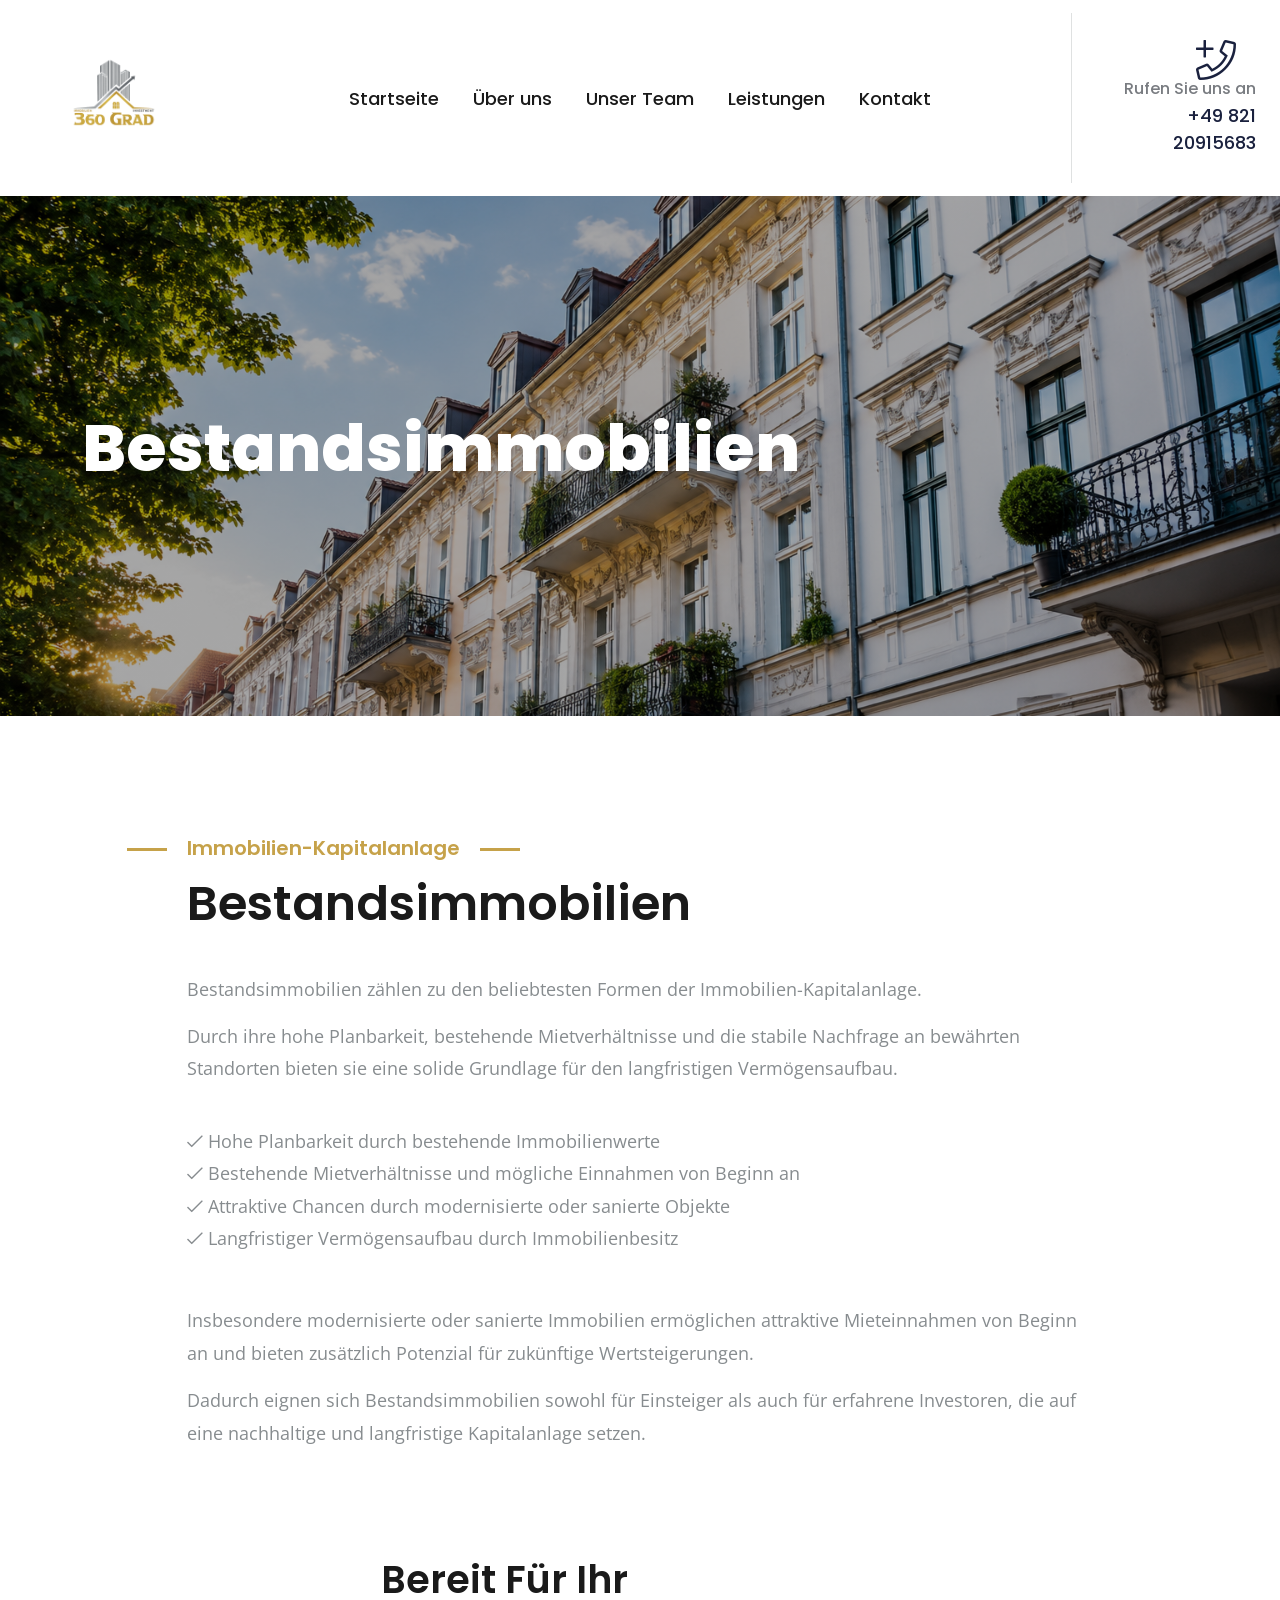
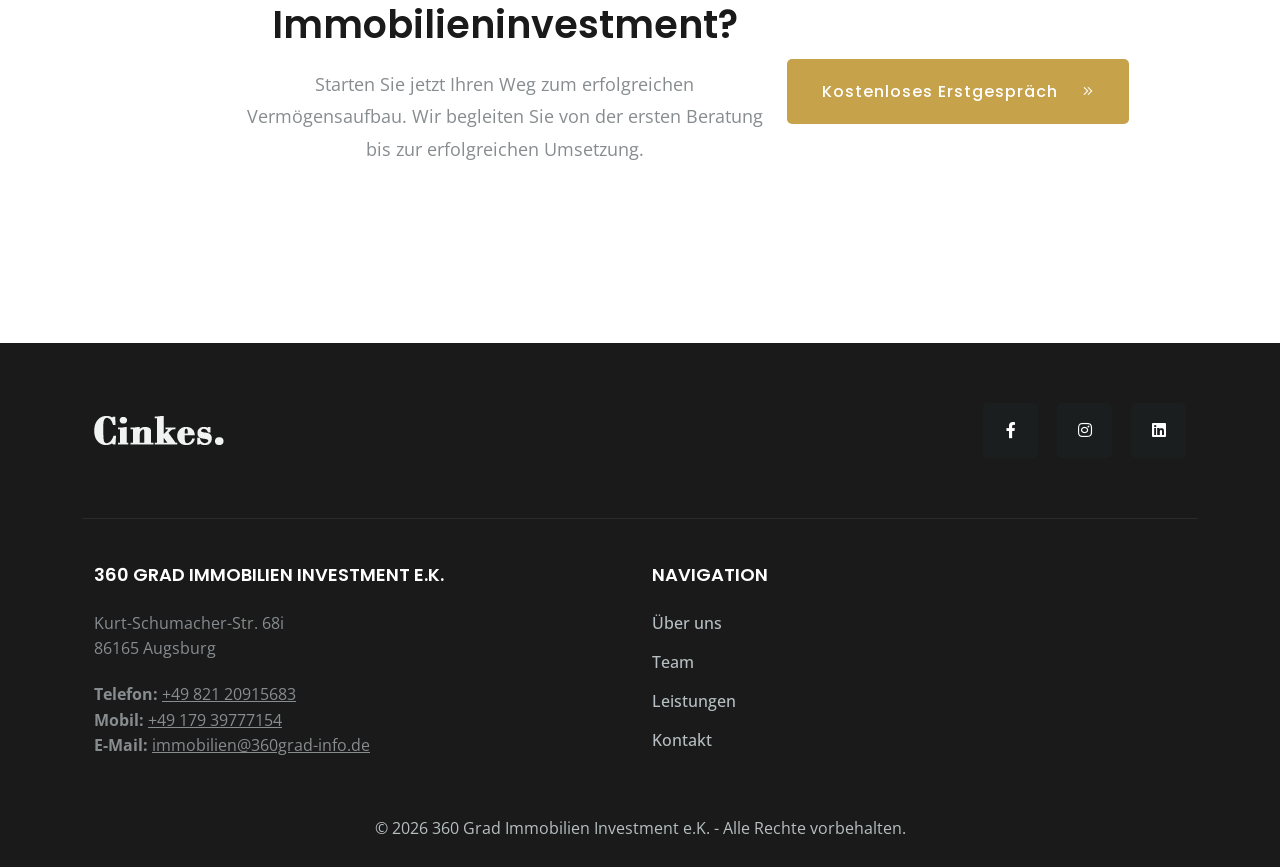
==== src/bestandsimmobilien.html @ 825f5a5b "initial" ====
<!Doctype html>
<html class="no-js" lang="de">

<head>
    <meta charset="utf-8">
    <meta http-equiv="x-ua-compatible" content="ie=edge">

    <title>360 Grad Immobilien Investment</title>

    <meta name="description" content="Immobilieninvestments, Kapitalanlagen und Vermögensaufbau mit professioneller Begleitung.">

    <meta name="viewport" content="width=device-width, initial-scale=1">

    <link rel="shortcut icon" type="image/x-icon" href="../img/favicon.ico">


    <!-- CSS unverändert -->
    <link rel="stylesheet" href="assets/css/bootstrap.min.css">
    <link rel="stylesheet" href="assets/css/fontawesome-all.min.css">
    <link rel="stylesheet" href="assets/css/icofont.min.css">
    <link rel="stylesheet" href="assets/css/animate.min.css">
    <link rel="stylesheet" href="assets/css/magnific-popup.css">
    <link rel="stylesheet" href="assets/css/odometer.min.css">
    <link rel="stylesheet" href="assets/css/nice-select.css">
    <link rel="stylesheet" href="assets/css/meanmenu.css">
    <link rel="stylesheet" href="assets/css/swipper.css">
    <link rel="stylesheet" href="assets/css/admin.css">
    <link rel="stylesheet" href="assets/dark.css">
    <link rel="stylesheet" href="assets/css/main.css">

</head>

<style>
 

/* MOBILE */
@media(max-width:576px)
{

    .cta-button-fix
    {
        min-width:100%;

        font-size:15px;

        padding:16px 20px !important;
    }

}
.cta-mobile-fix
{
    text-align:center;
    border-radius:15px;
}


.cta-mobile-fix h3
{
    margin-bottom:20px;
}


.cta-mobile-fix p
{
    max-width:700px;
    margin:0 auto 30px auto;
}


@media(max-width:576px)
{

    .cta-mobile-fix
    {
        padding:35px 20px !important;
    }


    .cta-mobile-fix h3
    {
        font-size:26px;
    }


}

.bestands-hero
{
    min-height:520px;

    background-image:
    linear-gradient(
    rgba(0,0,0,.35),
    rgba(0,0,0,.35)
    ),
    url("../img/bestandsimmobilien.png");


    background-size:cover;

    background-repeat:no-repeat;

    background-position:center center;


    display:flex;

    align-items:center;
}



.bestands-hero h1
{
    color:#fff;

    font-size:65px;

    font-weight:800;

    line-height:1.1;
}



.bestands-content p,
.bestands-content li
{
    font-size:18px;

    line-height:1.8;
}





/* TABLET */

@media(max-width:991px)
{

.bestands-hero
{
    min-height:430px;

    background-position:65% center;
}


.bestands-hero h1
{
    font-size:42px;

    text-align:center;
}


.cinkes_breadcrumb_content
{
    text-align:center;
}


}







/* HANDY */

@media(max-width:576px)
{


.bestands-hero
{
    min-height:340px;


    /*
    zeigt Gebäude statt Baum
    */
    background-position:75% center;
}



.bestands-hero h1
{
    font-size:34px;

    padding:0 15px;

    word-break:normal;
}



.cinkes_service_details_area
{
    padding-top:60px !important;

    padding-bottom:60px !important;
}


.cinkes_consultation_area
{
    padding:30px 20px !important;
}


}


</style>


</head>




<body>





<header>

<div class="cinkes_header_area">

<div class="cinkes_header_main_area header-sticky">

<div class="container-fluid custom-container">

<div class="row align-items-center">


<!-- LOGO -->
<div class="col-6 col-lg-2">

<div class="cinkes_logo_section">

<a href="index.html" class="cinkes_logo">

<img src="../img/logo/logo.png" alt="360 Grad Immobilien">

</a>

</div>

</div>




<!-- DESKTOP MENU -->
<div class="col-lg-8 d-none d-lg-block">


<div class="cinkes_main_menu text-center">


<nav class="cinkes_menu">

<ul>

<li>
<a href="index.html">Startseite</a>
</li>

<li>
<a href="#about">Über uns</a>
</li>

<li>
<a href="#team">Unser Team</a>
</li>

<li>
<a href="#leistungen">Leistungen</a>
</li>

<li>
<a href="#kontakt">Kontakt</a>
</li>

</ul>

</nav>


</div>


</div>




<!-- PHONE DESKTOP -->
<div class="col-lg-2 d-none d-lg-block">

<div class="cinkes_header_quick_info_wrapper text-end">

<div class="cinkes_quick_contact">

<span class="cinkes_quick_icon">

<i class="fal fa-phone-plus"></i>

</span>


<div class="cinkes_quick_text d-inline-block">

<span>Rufen Sie uns an</span>

<a href="tel:+4982120915683">
+49 821 20915683
</a>

</div>


</div>

</div>

</div>





<!-- MOBILE BUTTON -->
<div class="col-6 d-lg-none text-end">

<button class="mobile-menu-btn" onclick="openMenu()">

☰

</button>

</div>



</div>

</div>

</div>

</div>



<!-- MOBILE NAV -->

<div id="mobileNav" class="mobile-nav">

<a href="javascript:void(0)" onclick="openMenu()">
✕ Schließen
</a>


<a onclick="openMenu()" href="index.html">
Startseite
</a>


<a onclick="openMenu()" href="index.html#about">
Über uns
</a>


<a onclick="openMenu()" href="index.html#team">
Unser Team
</a>

<a onclick="openMenu()" href="index.html#leistungen">
Leistungen
</a>

<a onclick="openMenu()" href="index.html#kontakt">
Kontakt
</a>

<br>


<a href="tel:+4982120915683">

☎ +49 821 20915683

</a>


</div>


</header>


<!-- HEADER END -->










<!-- HERO -->


<section class="bestands-hero">


<div class="container">


<div class="cinkes_breadcrumb_content">


<h1>

Bestandsimmobilien

</h1>


</div>


</div>


</section>









<!-- CONTENT -->


<div class="cinkes_service_details_area pt-120 pb-100 bestands-content">


<div class="container">


<div class="row justify-content-center">


<div class="col-xl-10 col-lg-11">



<h5 class="cinkes_sub_title theme_clr">

Immobilien-Kapitalanlage

</h5>


<h2 class="cinkes_title mb-40">

Bestandsimmobilien

</h2>



<p>

Bestandsimmobilien zählen zu den beliebtesten Formen der Immobilien-Kapitalanlage.

</p>


<p>

Durch ihre hohe Planbarkeit, bestehende Mietverhältnisse und die stabile Nachfrage
an bewährten Standorten bieten sie eine solide Grundlage für den langfristigen
Vermögensaufbau.

</p>
<!-- BENEFITS -->

<div class="cinkes_list_wrapper mt-40 mb-50">


<ul>


<li>

<i class="fal fa-check"></i>

Hohe Planbarkeit durch bestehende Immobilienwerte

</li>



<li>

<i class="fal fa-check"></i>

Bestehende Mietverhältnisse und mögliche Einnahmen von Beginn an

</li>



<li>

<i class="fal fa-check"></i>

Attraktive Chancen durch modernisierte oder sanierte Objekte

</li>



<li>

<i class="fal fa-check"></i>

Langfristiger Vermögensaufbau durch Immobilienbesitz

</li>


</ul>


</div>







<p>

Insbesondere modernisierte oder sanierte Immobilien ermöglichen
attraktive Mieteinnahmen von Beginn an und bieten zusätzlich
Potenzial für zukünftige Wertsteigerungen.

</p>




<p>

Dadurch eignen sich Bestandsimmobilien sowohl für Einsteiger
als auch für erfahrene Investoren, die auf eine nachhaltige
und langfristige Kapitalanlage setzen.

</p>









<!-- CTA START -->

<div class="cinkes_consultation_area mt-60 p-5 cta-mobile-fix">


<div class="row align-items-center">


<div class="col-lg-8">


<h3>

Bereit für Ihr Immobilieninvestment?

</h3>


<p>

Starten Sie jetzt Ihren Weg zum erfolgreichen Vermögensaufbau.
Wir begleiten Sie von der ersten Beratung bis zur erfolgreichen Umsetzung.

</p>


</div>





<div class="col-lg-4 text-lg-end">


<a href="index.html#kontakt"
   class="cinkes_about_btn radius_5 i_right cta-button-fix">

    Kostenloses Erstgespräch

    <i class="fal fa-angle-double-right"></i>

</a>


</div>


</div>


</div>


<!-- CTA END -->




</div>

</div>

</div>

</div>


<!-- CONTENT END -->










<footer class="cinkes_footer_area footer-fix">


<div class="cinkes_footer_top_area">


<div class="container">


<div class="cinkes_footer_border_bottom">


<div class="row align-items-center">


<div class="col-sm-4">


<div class="cinkes_footer_logo">

<img src="../img/logo/logo-white.png"
     alt="360 Grad Immobilien">

</div>


</div>





<div class="col-sm-8 text-sm-end">


<div class="cinkes_footer_social">


<a href="#">
<i class="fab fa-facebook-f"></i>
</a>


<a href="#">
<i class="fab fa-instagram"></i>
</a>


<a href="#">
<i class="fab fa-linkedin"></i>
</a>


</div>


</div>


</div>


</div>


</div>


</div>








<div class="cinkes_footer_widget_area pt-45 pb-0">


<div class="container">


<div class="row">





<!-- COMPANY INFO -->


<div class="col-xl-6">


<div class="cinkes_footer_widget mb-30">


<h4 class="cinkes_footer_title">

360 Grad Immobilien Investment e.K.

</h4>




<div class="footer-company-info">


<div>

Kurt-Schumacher-Str. 68i

</div>


<div>

86165 Augsburg

</div>



<div class="mt-20">


<strong>Telefon:</strong>


<a href="tel:+4982120915683">

+49 821 20915683

</a>


</div>




<div>


<strong>Mobil:</strong>


<a href="tel:+4917939777154">

+49 179 39777154

</a>


</div>




<div>


<strong>E-Mail:</strong>


<a href="mailto:immobilien@360grad-info.de">

immobilien@360grad-info.de

</a>


</div>



</div>



</div>


</div>








<!-- NAV -->


<div class="col-xl-6">


<div class="cinkes_footer_widget footer_widget_list mb-30">


<h4 class="cinkes_footer_title">

Navigation

</h4>



<ul>


<li>
<a href="index.html#about">
Über uns
</a>
</li>


<li>
<a href="index.html#team">
Team
</a>
</li>


<li>
<a href="index.html#leistungen">
Leistungen
</a>
</li>


<li>
<a href="index.html#kontakt">
Kontakt
</a>
</li>



</ul>



</div>


</div>



</div>


</div>


</div>

<div class="cinkes_footer_copyright_area pt-25 pb-25">
<div class="container">
<p class="mb-0 text-center">

© 2026 360 Grad Immobilien Investment e.K. - Alle Rechte vorbehalten.

</p>
</div>
</div>
</footer>
<!-- FOOTER END -->

<div class="progress-wrap">

<svg class="progress-circle svg-content"
width="100%"
height="100%"
viewBox="-1 -1 102 102">


<path d="M50,1 a49,49 0 0,1 0,98 a49,49 0 0,1 0,-98"/>
</svg>
</div>
<!-- JS -->

<script src="assets/js/jquery.min.js"></script>

<script src="assets/js/bootstrap.bundle.min.js"></script>

<script src="assets/js/swipper-bundle.min.js"></script>

<script src="assets/js/jquery.meanmenu.min.js"></script>

<script src="assets/js/wow.min.js"></script>

<script src="assets/js/admin.js"></script>

<script src="assets/js/jquery.nice-select.min.js"></script>

<script src="assets/js/jquery.scrollUp.min.js"></script>

<script src="assets/js/jquery.magnific-popup.min.js"></script>

<script src="assets/js/odometer.min.js"></script>

<script src="assets/js/appear.min.js"></script>

<script src="assets/js/back-to-top.min.js"></script>

<script src="assets/js/main.js"></script>








<!-- MOBILE MENU -->


<script>


function openMenu()
{

    document
    .getElementById("mobileNav")
    .classList.toggle("active");

}


</script>





</body>


</html>
---- src/assets/css/nice-select.css ----
.nice-select {
  -webkit-tap-highlight-color: transparent;
  background-color: #fff;
  border-radius: 5px;
  border: solid 1px #e8e8e8;
  box-sizing: border-box;
  clear: both;
  cursor: pointer;
  display: block;
  float: left;
  font-family: inherit;
  font-size: 14px;
  font-weight: normal;
  height: 42px;
  line-height: 40px;
  outline: none;
  padding-left: 18px;
  padding-right: 30px;
  position: relative;
  text-align: left !important;
  -webkit-transition: all 0.2s ease-in-out;
  transition: all 0.2s ease-in-out;
  -webkit-user-select: none;
     -moz-user-select: none;
      -ms-user-select: none;
          user-select: none;
  white-space: nowrap;
  width: auto; }
  .nice-select:hover {
    border-color: #dbdbdb; }
  .nice-select:active, .nice-select.open, .nice-select:focus {
    border-color: #999; }
  .nice-select:after {
    border-bottom: 2px solid #999;
    border-right: 2px solid #999;
    content: '';
    display: block;
    height: 5px;
    margin-top: -4px;
    pointer-events: none;
    position: absolute;
    right: 12px;
    top: 50%;
    -webkit-transform-origin: 66% 66%;
        -ms-transform-origin: 66% 66%;
            transform-origin: 66% 66%;
    -webkit-transform: rotate(45deg);
        -ms-transform: rotate(45deg);
            transform: rotate(45deg);
    -webkit-transition: all 0.15s ease-in-out;
    transition: all 0.15s ease-in-out;
    width: 5px; }
  .nice-select.open:after {
    -webkit-transform: rotate(-135deg);
        -ms-transform: rotate(-135deg);
            transform: rotate(-135deg); }
  .nice-select.open .list {
    opacity: 1;
    pointer-events: auto;
    -webkit-transform: scale(1) translateY(0);
        -ms-transform: scale(1) translateY(0);
            transform: scale(1) translateY(0); }
  .nice-select.disabled {
    border-color: #ededed;
    color: #999;
    pointer-events: none; }
    .nice-select.disabled:after {
      border-color: #cccccc; }
  .nice-select.wide {
    width: 100%; }
    .nice-select.wide .list {
      left: 0 !important;
      right: 0 !important; }
  .nice-select.right {
    float: right; }
    .nice-select.right .list {
      left: auto;
      right: 0; }
  .nice-select.small {
    font-size: 12px;
    height: 36px;
    line-height: 34px; }
    .nice-select.small:after {
      height: 4px;
      width: 4px; }
    .nice-select.small .option {
      line-height: 34px;
      min-height: 34px; }
  .nice-select .list {
    background-color: #fff;
    border-radius: 5px;
    box-shadow: 0 0 0 1px rgba(68, 68, 68, 0.11);
    box-sizing: border-box;
    margin-top: 4px;
    opacity: 0;
    overflow: hidden;
    padding: 0;
    pointer-events: none;
    position: absolute;
    top: 100%;
    left: 0;
    -webkit-transform-origin: 50% 0;
        -ms-transform-origin: 50% 0;
            transform-origin: 50% 0;
    -webkit-transform: scale(0.75) translateY(-21px);
        -ms-transform: scale(0.75) translateY(-21px);
            transform: scale(0.75) translateY(-21px);
    -webkit-transition: all 0.2s cubic-bezier(0.5, 0, 0, 1.25), opacity 0.15s ease-out;
    transition: all 0.2s cubic-bezier(0.5, 0, 0, 1.25), opacity 0.15s ease-out;
    z-index: 9; }
    .nice-select .list:hover .option:not(:hover) {
      background-color: transparent !important; }
  .nice-select .option {
    cursor: pointer;
    font-weight: 400;
    line-height: 40px;
    list-style: none;
    min-height: 40px;
    outline: none;
    padding-left: 18px;
    padding-right: 29px;
    text-align: left;
    -webkit-transition: all 0.2s;
    transition: all 0.2s; }
    .nice-select .option:hover, .nice-select .option.focus, .nice-select .option.selected.focus {
      background-color: #f6f6f6; }
    .nice-select .option.selected {
      font-weight: bold; }
    .nice-select .option.disabled {
      background-color: transparent;
      color: #999;
      cursor: default; }

.no-csspointerevents .nice-select .list {
  display: none; }

.no-csspointerevents .nice-select.open .list {
  display: block; }
---- src/assets/css/swipper.css ----
/**
 * Swiper 6.5.0
 * Most modern mobile touch slider and framework with hardware accelerated transitions
 * https://swiperjs.com
 *
 * Copyright 2014-2021 Vladimir Kharlampidi
 *
 * Released under the MIT License
 *
 * Released on: March 5, 2021
 */

 @font-face {
    font-family: 'swiper-icons';
    src: url('data:application/font-woff;charset=utf-8;base64, [base64]//wADZ2x5ZgAAAywAAADMAAAD2MHtryVoZWFkAAABbAAAADAAAAA2E2+eoWhoZWEAAAGcAAAAHwAAACQC9gDzaG10eAAAAigAAAAZAAAArgJkABFsb2NhAAAC0AAAAFoAAABaFQAUGG1heHAAAAG8AAAAHwAAACAAcABAbmFtZQAAA/gAAAE5AAACXvFdBwlwb3N0AAAFNAAAAGIAAACE5s74hXjaY2BkYGAAYpf5Hu/j+W2+MnAzMYDAzaX6QjD6/4//Bxj5GA8AuRwMYGkAPywL13jaY2BkYGA88P8Agx4j+/8fQDYfA1AEBWgDAIB2BOoAeNpjYGRgYNBh4GdgYgABEMnIABJzYNADCQAACWgAsQB42mNgYfzCOIGBlYGB0YcxjYGBwR1Kf2WQZGhhYGBiYGVmgAFGBiQQkOaawtDAoMBQxXjg/wEGPcYDDA4wNUA2CCgwsAAAO4EL6gAAeNpj2M0gyAACqxgGNWBkZ2D4/wMA+xkDdgAAAHjaY2BgYGaAYBkGRgYQiAHyGMF8FgYHIM3DwMHABGQrMOgyWDLEM1T9/w8UBfEMgLzE////P/5//f/V/xv+r4eaAAeMbAxwIUYmIMHEgKYAYjUcsDAwsLKxc3BycfPw8jEQA/[base64]/uznmfPFBNODM2K7MTQ45YEAZqGP81AmGGcF3iPqOop0r1SPTaTbVkfUe4HXj97wYE+yNwWYxwWu4v1ugWHgo3S1XdZEVqWM7ET0cfnLGxWfkgR42o2PvWrDMBSFj/IHLaF0zKjRgdiVMwScNRAoWUoH78Y2icB/yIY09An6AH2Bdu/UB+yxopYshQiEvnvu0dURgDt8QeC8PDw7Fpji3fEA4z/PEJ6YOB5hKh4dj3EvXhxPqH/SKUY3rJ7srZ4FZnh1PMAtPhwP6fl2PMJMPDgeQ4rY8YT6Gzao0eAEA409DuggmTnFnOcSCiEiLMgxCiTI6Cq5DZUd3Qmp10vO0LaLTd2cjN4fOumlc7lUYbSQcZFkutRG7g6JKZKy0RmdLY680CDnEJ+UMkpFFe1RN7nxdVpXrC4aTtnaurOnYercZg2YVmLN/d/gczfEimrE/fs/bOuq29Zmn8tloORaXgZgGa78yO9/cnXm2BpaGvq25Dv9S4E9+5SIc9PqupJKhYFSSl47+Qcr1mYNAAAAeNptw0cKwkAAAMDZJA8Q7OUJvkLsPfZ6zFVERPy8qHh2YER+3i/BP83vIBLLySsoKimrqKqpa2hp6+jq6RsYGhmbmJqZSy0sraxtbO3sHRydnEMU4uR6yx7JJXveP7WrDycAAAAAAAH//wACeNpjYGRgYOABYhkgZgJCZgZNBkYGLQZtIJsFLMYAAAw3ALgAeNolizEKgDAQBCchRbC2sFER0YD6qVQiBCv/H9ezGI6Z5XBAw8CBK/m5iQQVauVbXLnOrMZv2oLdKFa8Pjuru2hJzGabmOSLzNMzvutpB3N42mNgZGBg4GKQYzBhYMxJLMlj4GBgAYow/P/PAJJhLM6sSoWKfWCAAwDAjgbRAAB42mNgYGBkAIIbCZo5IPrmUn0hGA0AO8EFTQAA') format('woff');
    font-weight: 400;
    font-style: normal;
  }
  :root {
    --swiper-theme-color: #007aff;
  }
  .swiper-container {
    margin-left: auto;
    margin-right: auto;
    position: relative;
    overflow: hidden;
    list-style: none;
    padding: 0;
    /* Fix of Webkit flickering */
    z-index: 1;
  }
  .swiper-container-vertical > .swiper-wrapper {
    flex-direction: column;
  }
  .swiper-wrapper {
    position: relative;
    width: 100%;
    height: 100%;
    z-index: 1;
    display: flex;
    transition-property: transform;
    box-sizing: content-box;
  }
  .swiper-container-android .swiper-slide,
  .swiper-wrapper {
    transform: translate3d(0px, 0, 0);
  }
  .swiper-container-multirow > .swiper-wrapper {
    flex-wrap: wrap;
  }
  .swiper-container-multirow-column > .swiper-wrapper {
    flex-wrap: wrap;
    flex-direction: column;
  }
  .swiper-container-free-mode > .swiper-wrapper {
    transition-timing-function: ease-out;
    margin: 0 auto;
  }
  .swiper-container-pointer-events {
    touch-action: pan-y;
  }
  .swiper-container-pointer-events.swiper-container-vertical {
    touch-action: pan-x;
  }
  .swiper-slide {
    flex-shrink: 0;
    width: 100%;
    height: 100%;
    position: relative;
    transition-property: transform;
  }
  .swiper-slide-invisible-blank {
    visibility: hidden;
  }
  /* Auto Height */
  .swiper-container-autoheight,
  .swiper-container-autoheight .swiper-slide {
    height: auto;
  }
  .swiper-container-autoheight .swiper-wrapper {
    align-items: flex-start;
    transition-property: transform, height;
  }
  /* 3D Effects */
  .swiper-container-3d {
    perspective: 1200px;
  }
  .swiper-container-3d .swiper-wrapper,
  .swiper-container-3d .swiper-slide,
  .swiper-container-3d .swiper-slide-shadow-left,
  .swiper-container-3d .swiper-slide-shadow-right,
  .swiper-container-3d .swiper-slide-shadow-top,
  .swiper-container-3d .swiper-slide-shadow-bottom,
  .swiper-container-3d .swiper-cube-shadow {
    transform-style: preserve-3d;
  }
  .swiper-container-3d .swiper-slide-shadow-left,
  .swiper-container-3d .swiper-slide-shadow-right,
  .swiper-container-3d .swiper-slide-shadow-top,
  .swiper-container-3d .swiper-slide-shadow-bottom {
    position: absolute;
    left: 0;
    top: 0;
    width: 100%;
    height: 100%;
    pointer-events: none;
    z-index: 10;
  }
  .swiper-container-3d .swiper-slide-shadow-left {
    background-image: linear-gradient(to left, rgba(0, 0, 0, 0.5), rgba(0, 0, 0, 0));
  }
  .swiper-container-3d .swiper-slide-shadow-right {
    background-image: linear-gradient(to right, rgba(0, 0, 0, 0.5), rgba(0, 0, 0, 0));
  }
  .swiper-container-3d .swiper-slide-shadow-top {
    background-image: linear-gradient(to top, rgba(0, 0, 0, 0.5), rgba(0, 0, 0, 0));
  }
  .swiper-container-3d .swiper-slide-shadow-bottom {
    background-image: linear-gradient(to bottom, rgba(0, 0, 0, 0.5), rgba(0, 0, 0, 0));
  }
  /* CSS Mode */
  .swiper-container-css-mode > .swiper-wrapper {
    overflow: auto;
    scrollbar-width: none;
    /* For Firefox */
    -ms-overflow-style: none;
    /* For Internet Explorer and Edge */
  }
  .swiper-container-css-mode > .swiper-wrapper::-webkit-scrollbar {
    display: none;
  }
  .swiper-container-css-mode > .swiper-wrapper > .swiper-slide {
    scroll-snap-align: start start;
  }
  .swiper-container-horizontal.swiper-container-css-mode > .swiper-wrapper {
    scroll-snap-type: x mandatory;
  }
  .swiper-container-vertical.swiper-container-css-mode > .swiper-wrapper {
    scroll-snap-type: y mandatory;
  }
  :root {
    --swiper-navigation-size: 44px;
    /*
    --swiper-navigation-color: var(--swiper-theme-color);
    */
  }
  .swiper-button-prev,
  .swiper-button-next {
    position: absolute;
    top: 50%;
    width: calc(var(--swiper-navigation-size) / 44 * 27);
    height: var(--swiper-navigation-size);
    margin-top: calc(-1 * var(--swiper-navigation-size) / 2);
    z-index: 10;
    cursor: pointer;
    display: flex;
    align-items: center;
    justify-content: center;
    color: var(--swiper-navigation-color, var(--swiper-theme-color));
  }
  .swiper-button-prev.swiper-button-disabled,
  .swiper-button-next.swiper-button-disabled {
    opacity: 0.35;
    cursor: auto;
    pointer-events: none;
  }
  .swiper-button-prev:after,
  .swiper-button-next:after {
    font-family: swiper-icons;
    font-size: var(--swiper-navigation-size);
    text-transform: none !important;
    letter-spacing: 0;
    text-transform: none;
    font-variant: initial;
    line-height: 1;
  }
  .swiper-button-prev,
  .swiper-container-rtl .swiper-button-next {
    left: 10px;
    right: auto;
  }
  .swiper-button-prev:after,
  .swiper-container-rtl .swiper-button-next:after {
    content: 'prev';
  }
  .swiper-button-next,
  .swiper-container-rtl .swiper-button-prev {
    right: 10px;
    left: auto;
  }
  .swiper-button-next:after,
  .swiper-container-rtl .swiper-button-prev:after {
    content: 'next';
  }
  .swiper-button-prev.swiper-button-white,
  .swiper-button-next.swiper-button-white {
    --swiper-navigation-color: #ffffff;
  }
  .swiper-button-prev.swiper-button-black,
  .swiper-button-next.swiper-button-black {
    --swiper-navigation-color: #000000;
  }
  .swiper-button-lock {
    display: none;
  }
  :root {
    /*
    --swiper-pagination-color: var(--swiper-theme-color);
    */
  }
  .swiper-pagination {
    position: absolute;
    text-align: center;
    transition: 300ms opacity;
    transform: translate3d(0, 0, 0);
    z-index: 10;
  }
  .swiper-pagination.swiper-pagination-hidden {
    opacity: 0;
  }
  /* Common Styles */
  .swiper-pagination-fraction,
  .swiper-pagination-custom,
  .swiper-container-horizontal > .swiper-pagination-bullets {
    bottom: 10px;
    left: 0;
    width: 100%;
  }
  /* Bullets */
  .swiper-pagination-bullets-dynamic {
    overflow: hidden;
    font-size: 0;
  }
  .swiper-pagination-bullets-dynamic .swiper-pagination-bullet {
    transform: scale(0.33);
    position: relative;
  }
  .swiper-pagination-bullets-dynamic .swiper-pagination-bullet-active {
    transform: scale(1);
  }
  .swiper-pagination-bullets-dynamic .swiper-pagination-bullet-active-main {
    transform: scale(1);
  }
  .swiper-pagination-bullets-dynamic .swiper-pagination-bullet-active-prev {
    transform: scale(0.66);
  }
  .swiper-pagination-bullets-dynamic .swiper-pagination-bullet-active-prev-prev {
    transform: scale(0.33);
  }
  .swiper-pagination-bullets-dynamic .swiper-pagination-bullet-active-next {
    transform: scale(0.66);
  }
  .swiper-pagination-bullets-dynamic .swiper-pagination-bullet-active-next-next {
    transform: scale(0.33);
  }
  .swiper-pagination-bullet {
    width: 8px;
    height: 8px;
    display: inline-block;
    border-radius: 50%;
    background: #000;
    opacity: 0.2;
  }
  button.swiper-pagination-bullet {
    border: none;
    margin: 0;
    padding: 0;
    box-shadow: none;
    -webkit-appearance: none;
       -moz-appearance: none;
            appearance: none;
  }
  .swiper-pagination-clickable .swiper-pagination-bullet {
    cursor: pointer;
  }
  .swiper-pagination-bullet-active {
    opacity: 1;
    background: var(--swiper-pagination-color, var(--swiper-theme-color));
  }
  .swiper-container-vertical > .swiper-pagination-bullets {
    right: 10px;
    top: 50%;
    transform: translate3d(0px, -50%, 0);
  }
  .swiper-container-vertical > .swiper-pagination-bullets .swiper-pagination-bullet {
    margin: 6px 0;
    display: block;
  }
  .swiper-container-vertical > .swiper-pagination-bullets.swiper-pagination-bullets-dynamic {
    top: 50%;
    transform: translateY(-50%);
    width: 8px;
  }
  .swiper-container-vertical > .swiper-pagination-bullets.swiper-pagination-bullets-dynamic .swiper-pagination-bullet {
    display: inline-block;
    transition: 200ms transform, 200ms top;
  }
  .swiper-container-horizontal > .swiper-pagination-bullets .swiper-pagination-bullet {
    margin: 0 4px;
  }
  .swiper-container-horizontal > .swiper-pagination-bullets.swiper-pagination-bullets-dynamic {
    left: 50%;
    transform: translateX(-50%);
    white-space: nowrap;
  }
  .swiper-container-horizontal > .swiper-pagination-bullets.swiper-pagination-bullets-dynamic .swiper-pagination-bullet {
    transition: 200ms transform, 200ms left;
  }
  .swiper-container-horizontal.swiper-container-rtl > .swiper-pagination-bullets-dynamic .swiper-pagination-bullet {
    transition: 200ms transform, 200ms right;
  }
  /* Progress */
  .swiper-pagination-progressbar {
    background: rgba(0, 0, 0, 0.25);
    position: absolute;
  }
  .swiper-pagination-progressbar .swiper-pagination-progressbar-fill {
    background: var(--swiper-pagination-color, var(--swiper-theme-color));
    position: absolute;
    left: 0;
    top: 0;
    width: 100%;
    height: 100%;
    transform: scale(0);
    transform-origin: left top;
  }
  .swiper-container-rtl .swiper-pagination-progressbar .swiper-pagination-progressbar-fill {
    transform-origin: right top;
  }
  .swiper-container-horizontal > .swiper-pagination-progressbar,
  .swiper-container-vertical > .swiper-pagination-progressbar.swiper-pagination-progressbar-opposite {
    width: 100%;
    height: 4px;
    left: 0;
    top: 0;
  }
  .swiper-container-vertical > .swiper-pagination-progressbar,
  .swiper-container-horizontal > .swiper-pagination-progressbar.swiper-pagination-progressbar-opposite {
    width: 4px;
    height: 100%;
    left: 0;
    top: 0;
  }
  .swiper-pagination-white {
    --swiper-pagination-color: #ffffff;
  }
  .swiper-pagination-black {
    --swiper-pagination-color: #000000;
  }
  .swiper-pagination-lock {
    display: none;
  }
  /* Scrollbar */
  .swiper-scrollbar {
    border-radius: 10px;
    position: relative;
    -ms-touch-action: none;
    background: rgba(0, 0, 0, 0.1);
  }
  .swiper-container-horizontal > .swiper-scrollbar {
    position: absolute;
    left: 1%;
    bottom: 3px;
    z-index: 50;
    height: 5px;
    width: 98%;
  }
  .swiper-container-vertical > .swiper-scrollbar {
    position: absolute;
    right: 3px;
    top: 1%;
    z-index: 50;
    width: 5px;
    height: 98%;
  }
  .swiper-scrollbar-drag {
    height: 100%;
    width: 100%;
    position: relative;
    background: rgba(0, 0, 0, 0.5);
    border-radius: 10px;
    left: 0;
    top: 0;
  }
  .swiper-scrollbar-cursor-drag {
    cursor: move;
  }
  .swiper-scrollbar-lock {
    display: none;
  }
  .swiper-zoom-container {
    width: 100%;
    height: 100%;
    display: flex;
    justify-content: center;
    align-items: center;
    text-align: center;
  }
  .swiper-zoom-container > img,
  .swiper-zoom-container > svg,
  .swiper-zoom-container > canvas {
    max-width: 100%;
    max-height: 100%;
    object-fit: contain;
  }
  .swiper-slide-zoomed {
    cursor: move;
  }
  /* Preloader */
  :root {
    /*
    --swiper-preloader-color: var(--swiper-theme-color);
    */
  }
  .swiper-lazy-preloader {
    width: 42px;
    height: 42px;
    position: absolute;
    left: 50%;
    top: 50%;
    margin-left: -21px;
    margin-top: -21px;
    z-index: 10;
    transform-origin: 50%;
    animation: swiper-preloader-spin 1s infinite linear;
    box-sizing: border-box;
    border: 4px solid var(--swiper-preloader-color, var(--swiper-theme-color));
    border-radius: 50%;
    border-top-color: transparent;
  }
  .swiper-lazy-preloader-white {
    --swiper-preloader-color: #fff;
  }
  .swiper-lazy-preloader-black {
    --swiper-preloader-color: #000;
  }
  @keyframes swiper-preloader-spin {
    100% {
      transform: rotate(360deg);
    }
  }
  /* a11y */
  .swiper-container .swiper-notification {
    position: absolute;
    left: 0;
    top: 0;
    pointer-events: none;
    opacity: 0;
    z-index: -1000;
  }
  .swiper-container-fade.swiper-container-free-mode .swiper-slide {
    transition-timing-function: ease-out;
  }
  .swiper-container-fade .swiper-slide {
    pointer-events: none;
    transition-property: opacity;
  }
  .swiper-container-fade .swiper-slide .swiper-slide {
    pointer-events: none;
  }
  .swiper-container-fade .swiper-slide-active,
  .swiper-container-fade .swiper-slide-active .swiper-slide-active {
    pointer-events: auto;
  }
  .swiper-container-cube {
    overflow: visible;
  }
  .swiper-container-cube .swiper-slide {
    pointer-events: none;
    -webkit-backface-visibility: hidden;
            backface-visibility: hidden;
    z-index: 1;
    visibility: hidden;
    transform-origin: 0 0;
    width: 100%;
    height: 100%;
  }
  .swiper-container-cube .swiper-slide .swiper-slide {
    pointer-events: none;
  }
  .swiper-container-cube.swiper-container-rtl .swiper-slide {
    transform-origin: 100% 0;
  }
  .swiper-container-cube .swiper-slide-active,
  .swiper-container-cube .swiper-slide-active .swiper-slide-active {
    pointer-events: auto;
  }
  .swiper-container-cube .swiper-slide-active,
  .swiper-container-cube .swiper-slide-next,
  .swiper-container-cube .swiper-slide-prev,
  .swiper-container-cube .swiper-slide-next + .swiper-slide {
    pointer-events: auto;
    visibility: visible;
  }
  .swiper-container-cube .swiper-slide-shadow-top,
  .swiper-container-cube .swiper-slide-shadow-bottom,
  .swiper-container-cube .swiper-slide-shadow-left,
  .swiper-container-cube .swiper-slide-shadow-right {
    z-index: 0;
    -webkit-backface-visibility: hidden;
            backface-visibility: hidden;
  }
  .swiper-container-cube .swiper-cube-shadow {
    position: absolute;
    left: 0;
    bottom: 0px;
    width: 100%;
    height: 100%;
    opacity: 0.6;
    z-index: 0;
  }
  .swiper-container-cube .swiper-cube-shadow:before {
    content: '';
    background: #000;
    position: absolute;
    left: 0;
    top: 0;
    bottom: 0;
    right: 0;
    -webkit-filter: blur(50px);
    filter: blur(50px);
  }
  .swiper-container-flip {
    overflow: visible;
  }
  .swiper-container-flip .swiper-slide {
    pointer-events: none;
    -webkit-backface-visibility: hidden;
            backface-visibility: hidden;
    z-index: 1;
  }
  .swiper-container-flip .swiper-slide .swiper-slide {
    pointer-events: none;
  }
  .swiper-container-flip .swiper-slide-active,
  .swiper-container-flip .swiper-slide-active .swiper-slide-active {
    pointer-events: auto;
  }
  .swiper-container-flip .swiper-slide-shadow-top,
  .swiper-container-flip .swiper-slide-shadow-bottom,
  .swiper-container-flip .swiper-slide-shadow-left,
  .swiper-container-flip .swiper-slide-shadow-right {
    z-index: 0;
    -webkit-backface-visibility: hidden;
            backface-visibility: hidden;
  }
---- src/assets/css/admin.css ----
button.side-admin-settings {
    position: fixed;
    right: 0;
    top: 220px;
    z-index: 9;
    background: linear-gradient(135deg, #C0C0C0, #D4AF37);;
    color: #fff;
    border: 0;
    z-index: 99;
    padding: 0 0;
    width: 53px;
    height: 47px;
    font-size: 23px;
    border-top-left-radius: 10px;
    border-bottom-left-radius: 10px;
}
@keyframes rotate-animation {
    0% {
        transform: rotate(0);
    }
    100% {
        transform: rotate(360deg);
    }
}
.rotate-animation {
    animation-name: rotate-animation;
    animation-duration: 6s;
    animation-iteration-count: infinite;
    animation-delay: 0;
}
.side-admin-panel-right {
    position: fixed;
    right: -380px;
    top: 0;
    z-index: 9;
    background: #fff;
    height: 100%;
    overflow-y: auto;
    z-index: 99;
    width: 380px;
    padding: 30px;
    transition: all .5s;
}
@media (max-width: 575px) {
    .side-admin-panel-right {
        width: 320px;
    }
}
.side-admin-panel-visible {
    right: 0;
}
.side-admin-demo-select > h4 {
    font-size: 21px;
    margin-bottom: 20px;
}
.side-admin-demo-wrapper {
    display: flex;
    flex-wrap: wrap;
    grid-gap: 20px;
    max-height: 448px;
    overflow-y: auto;
}

.side-admin-demo-wrapper > * {
    flex: 0 0 calc(50% - 10px);
}

.site-admin-demo-single {}

.site-admin-demo-single a {
    text-decoration: none;
}

.site-admin-demo-single a h4 {
    font-size: 17px;
    margin-top: 9px;
    transition: all .3s;
}

.site-admin-demo-single a:hover h4 {
    color: linear-gradient(135deg, #C0C0C0, #D4AF37);;
}
.admin-color-form {
    display: block;
    overflow: hidden;
}
.admin-color-form input {
    border: 0;
    padding: 0;
    width: 100%;
    height: 30px;
    transform: scale(1.4);
}
.admin-color-btn-reset {
    background: black;
    border: 0;
    color: #fff;
    padding: 8px 26px;
    margin-top: 17px;
}
button.cinkes-side-admin-panel-close-btn {
    position: absolute;
    right: 39px;
    top: 33px;
    background: linear-gradient(135deg, #C0C0C0, #D4AF37);;
    border: 0;
    color: #fff;
}
.overlay {
    position: fixed;
    left: 0;
    right: 0;
    bottom: 0;
    z-index: 33;
    cursor: zoom-out;
    opacity: 0;
    visibility: hidden;
    transition: all .3s;
    top: 0;
    background-color: rgba(0,0,0,0.5);
}
.overlay.overlay-visible {
    opacity: 1;
    visibility: visible;
}
.cinkes-left-cursor {
    position: fixed;
    left: 0;
    top: 220px;
    z-index: 99;
}
.cinkes-left-cursor button {
    background: linear-gradient(135deg, #C0C0C0, #D4AF37);;
    color: #fff;
    border: 0;
    padding: 0 0;
    width: 53px;
    height: 47px;
    font-size: 23px;
    border-top-right-radius: 10px;
    border-bottom-right-radius: 10px;
}
.cinkes-cursor-admin-panel a {
    background: linear-gradient(135deg, #C0C0C0, #D4AF37);;
    text-decoration: none;
    color: #fff;
    padding: 10px 13px;
    display: inline-block;
}
.cinkes-cursor-admin-panel a:last-child {
    margin-left: -7px;
}

.cinkes-cursor-admin-panel a:hover, .cinkes-cursor-admin-panel a:focus {
    background: #1a1a1a;
    color:  #fff;
}
.cinkes-swiper-pagination .swiper-pagination-bullet {
    background-color: rgb(177 170 170 / 80%) !important;
    opacity: 1;
}

.side-admin-demo-select ul.nav li.nav-item button {
    background: #111;
    color: #fff;
    border: 0;
    padding: 9px 17px;
    line-height: 1;
}

.side-admin-demo-select ul.nav li.nav-item button.active {
    background: #f2652b;
}
.side-admin-demo-select ul.nav {
    margin-bottom: 30px;
}
---- src/assets/css/main.css ----
/*
************
*************************

   Template Name: Cinkes - Financial Business HTML5 Template
   Description: Cinkes - Financial Business HTML5 Template. It is a modern Template and fits for all kind of Financial, Business, consulting etc website.
   Author: _ThemePhi
   Version: 1.0

-----------------------------------------------------------------------------------

CSS INDEX
=================== 
01. common
02. Header
03. Slider
04. Section Title
05. Button
06. Service Fullwidth
07. Service
08. About
09. Brand
10. Working Process
11. Projects
12. Team
13. Pricing Plan
14. CounterUp
15. Presentation
16. Testimonial
17. Blog
18. CTA
19. Breadcrumb
20. Contact
21. FAQ
22. Error
23. Back To Top
24. Footer

******************************************************* 
*************************************************************** */
/*
************
*************************
01. common
******************************************************* 
*************************************************************** */
@import url("https://fonts.googleapis.com/css2?family=Open+Sans:wght@300;400;500;600;700;800&family=Poppins:wght@300;400;500;600;700;800;900&display=swap");
body {
  font-family: "Open Sans", sans-serif;
  font-weight: 400;
  font-style: normal;
  color: #878c8f;
  font-size: 16px;
}

.img, img {
  max-width: 100%;
  -webkit-transition: all 0.3s linear 0s;
  -moz-transition: all 0.3s linear 0s;
  -ms-transition: all 0.3s linear 0s;
  -o-transition: all 0.3s linear 0s;
  transition: all 0.3s linear 0s;
}

.f-left {
  float: left;
}

.f-right {
  float: right;
}

.fix {
  overflow: hidden;
}

a,
.button {
  -webkit-transition: all 0.3s linear 0s;
  -moz-transition: all 0.3s linear 0s;
  -ms-transition: all 0.3s linear 0s;
  -o-transition: all 0.3s linear 0s;
  transition: all 0.3s linear 0s;
}

a:focus,
.button:focus {
  text-decoration: none;
  outline: none;
}

a:focus,
a:hover {
  color: inherit;
  text-decoration: none;
}

a,
button {
  color: inherit;
  outline: medium none;
}

button:focus, input:focus, input:focus, textarea, textarea:focus {
  outline: 0;
}

.uppercase {
  text-transform: uppercase;
}

.capitalize {
  text-transform: capitalize;
}

h1,
h2,
h3,
h4,
h5,
h6 {
  font-family: "Poppins", sans-serif;
  color: #1a1a1a;
  margin-top: 0px;
  font-weight: 600;
  text-transform: capitalize;
  margin-bottom: 15px;
}

h1 a,
h2 a,
h3 a,
h4 a,
h5 a,
h6 a {
  color: inherit;
}

h1 {
  font-size: 60px;
}

h2 {
  font-size: 48px;
}

h3 {
  font-size: 38px;
}

h4 {
  font-size: 28px;
}

h5 {
  font-size: 20px;
}

h6 {
  font-size: 16px;
}

ul {
  margin: 0px;
  padding: 0px;
}

p {
  font-size: 16px;
  font-weight: normal;
  line-height: 1.75;
  color: #878c8f;
  margin-bottom: 15px;
}

hr {
  border-bottom: 1px solid #1a1a1a;
  border-top: 0 none;
  margin: 30px 0;
  padding: 0;
  opacity: 1;
}

label {
  color: #1a1a1a;
  cursor: pointer;
  font-size: 14px;
  font-weight: 400;
}

*::-moz-selection {
  background-color: #1a1a1a;
  color: #fff;
  text-shadow: none;
}

::-moz-selection {
  background-color: #1a1a1a;
  color: #fff;
  text-shadow: none;
}

::selection {
  background-color: #1a1a1a;
  color: #fff;
  text-shadow: none;
}

/* <<<<<<<    Input Placeholder   >>>>>>>>> */
input::-webkit-input-placeholder {
  color: #878c8f;
  font-size: 16px;
  opacity: 1;
  transition: 0.5s;
}
input:-moz-placeholder {
  color: #878c8f;
  font-size: 16px;
  opacity: 1;
  transition: 0.5s;
}
input::-moz-placeholder {
  color: #878c8f;
  font-size: 16px;
  opacity: 1;
  transition: 0.5s;
}
input:-ms-input-placeholder {
  color: #878c8f;
  font-size: 16px;
  opacity: 1;
  transition: 0.5s;
}

textarea::-webkit-input-placeholder {
  color: #878c8f;
  font-size: 16px;
  opacity: 1;
  transition: 0.5s;
}
textarea:-moz-placeholder {
  color: #878c8f;
  font-size: 16px;
  opacity: 1;
  transition: 0.5s;
}
textarea::-moz-placeholder {
  color: #878c8f;
  font-size: 16px;
  opacity: 1;
  transition: 0.5s;
}
textarea:-ms-input-placeholder {
  color: #878c8f;
  font-size: 16px;
  opacity: 1;
  transition: 0.5s;
}

input:focus::placeholder, textarea:focus::placeholder {
  opacity: 0;
}

/* <<<<<<<    Common Classes   >>>>>>>>> */
.fix {
  overflow: hidden;
}

.clear {
  clear: both;
}

.p-rel {
  position: relative;
}

.p-abs {
  position: absolute;
}

.p-static {
  position: static;
}

.w_img img {
  width: 100%;
}

/* <<<<<<<    Overlay   >>>>>>>>> */
[data-overlay] {
  position: relative;
  background-size: cover;
  background-repeat: no-repeat;
  background-position: center center;
}
[data-overlay]::before {
  position: absolute;
  left: 0;
  top: 0;
  right: 0;
  bottom: 0;
  content: "";
}

[data-overlay=light]::before {
  background-color: #f2f2f2;
}

[data-overlay=dark]::before {
  background-color: #1a1a1a;
}

[data-overlay=soft]::before {
  background-color: #f6f6f6;
}

[data-opacity="1"]::before {
  opacity: 0.1;
}

[data-opacity="2"]::before {
  opacity: 0.2;
}

[data-opacity="3"]::before {
  opacity: 0.3;
}

[data-opacity="4"]::before {
  opacity: 0.4;
}

[data-opacity="5"]::before {
  opacity: 0.5;
}

[data-opacity="6"]::before {
  opacity: 0.6;
}

[data-opacity="7"]::before {
  opacity: 0.7;
}

[data-opacity="8"]::before {
  opacity: 0.8;
}

[data-opacity="9"]::before {
  opacity: 0.9;
}

/* <<<<<<<    Margin & Padding     >>>>>>>>> */
.mt-5 {
  margin-top: 5px;
}

.mt-10 {
  margin-top: 10px;
}

.mt-15 {
  margin-top: 15px;
}

.mt-20 {
  margin-top: 20px;
}

.mt-25 {
  margin-top: 25px;
}

.mt-30 {
  margin-top: 30px;
}

.mt-35 {
  margin-top: 35px;
}

.mt-40 {
  margin-top: 40px;
}

.mt-45 {
  margin-top: 45px;
}

.mt-50 {
  margin-top: 50px;
}

.mt-55 {
  margin-top: 55px;
}

.mt-60 {
  margin-top: 60px;
}

.mt-65 {
  margin-top: 65px;
}

.mt-70 {
  margin-top: 70px;
}

.mt-75 {
  margin-top: 75px;
}

.mt-80 {
  margin-top: 80px;
}

.mt-85 {
  margin-top: 85px;
}

.mt-90 {
  margin-top: 90px;
}

.mt-95 {
  margin-top: 95px;
}

.mt-100 {
  margin-top: 100px;
}

.mt-105 {
  margin-top: 105px;
}

.mt-110 {
  margin-top: 110px;
}

.mt-115 {
  margin-top: 115px;
}

.mt-120 {
  margin-top: 120px;
}

.mt-125 {
  margin-top: 125px;
}

.mt-130 {
  margin-top: 130px;
}

.mt-135 {
  margin-top: 135px;
}

.mt-140 {
  margin-top: 140px;
}

.mt-145 {
  margin-top: 145px;
}

.mt-150 {
  margin-top: 150px;
}

.mt-155 {
  margin-top: 155px;
}

.mt-160 {
  margin-top: 160px;
}

.mt-165 {
  margin-top: 165px;
}

.mt-170 {
  margin-top: 170px;
}

.mt-175 {
  margin-top: 175px;
}

.mt-180 {
  margin-top: 180px;
}

.mt-185 {
  margin-top: 185px;
}

.mt-190 {
  margin-top: 190px;
}

.mt-195 {
  margin-top: 195px;
}

.mt-200 {
  margin-top: 200px;
}

.mb-5 {
  margin-bottom: 5px;
}

.mb-10 {
  margin-bottom: 10px;
}

.mb-15 {
  margin-bottom: 15px;
}

.mb-20 {
  margin-bottom: 20px;
}

.mb-25 {
  margin-bottom: 25px;
}

.mb-30 {
  margin-bottom: 30px;
}

.mb-35 {
  margin-bottom: 35px;
}

.mb-40 {
  margin-bottom: 40px;
}

.mb-45 {
  margin-bottom: 45px;
}

.mb-50 {
  margin-bottom: 50px;
}

.mb-55 {
  margin-bottom: 55px;
}

.mb-60 {
  margin-bottom: 60px;
}

.mb-65 {
  margin-bottom: 65px;
}

.mb-70 {
  margin-bottom: 70px;
}

.mb-75 {
  margin-bottom: 75px;
}

.mb-80 {
  margin-bottom: 80px;
}

.mb-85 {
  margin-bottom: 85px;
}

.mb-90 {
  margin-bottom: 90px;
}

.mb-95 {
  margin-bottom: 95px;
}

.mb-100 {
  margin-bottom: 100px;
}

.mb-105 {
  margin-bottom: 105px;
}

.mb-110 {
  margin-bottom: 110px;
}

.mb-115 {
  margin-bottom: 115px;
}

.mb-120 {
  margin-bottom: 120px;
}

.mb-125 {
  margin-bottom: 125px;
}

.mb-130 {
  margin-bottom: 130px;
}

.mb-135 {
  margin-bottom: 135px;
}

.mb-140 {
  margin-bottom: 140px;
}

.mb-145 {
  margin-bottom: 145px;
}

.mb-150 {
  margin-bottom: 150px;
}

.mb-155 {
  margin-bottom: 155px;
}

.mb-160 {
  margin-bottom: 160px;
}

.mb-165 {
  margin-bottom: 165px;
}

.mb-170 {
  margin-bottom: 170px;
}

.mb-175 {
  margin-bottom: 175px;
}

.mb-180 {
  margin-bottom: 180px;
}

.mb-185 {
  margin-bottom: 185px;
}

.mb-190 {
  margin-bottom: 190px;
}

.mb-195 {
  margin-bottom: 195px;
}

.mb-200 {
  margin-bottom: 200px;
}

.ml-5 {
  margin-left: 5px;
}

.ml-10 {
  margin-left: 10px;
}

.ml-15 {
  margin-left: 15px;
}

.ml-20 {
  margin-left: 20px;
}

.ml-25 {
  margin-left: 25px;
}

.ml-30 {
  margin-left: 30px;
}

.ml-35 {
  margin-left: 35px;
}

.ml-40 {
  margin-left: 40px;
}

.ml-45 {
  margin-left: 45px;
}

.ml-50 {
  margin-left: 50px;
}

.ml-55 {
  margin-left: 55px;
}

.ml-60 {
  margin-left: 60px;
}

.ml-65 {
  margin-left: 65px;
}

.ml-70 {
  margin-left: 70px;
}

.ml-75 {
  margin-left: 75px;
}

.ml-80 {
  margin-left: 80px;
}

.ml-85 {
  margin-left: 85px;
}

.ml-90 {
  margin-left: 90px;
}

.ml-95 {
  margin-left: 95px;
}

.ml-100 {
  margin-left: 100px;
}

.ml-105 {
  margin-left: 105px;
}

.ml-110 {
  margin-left: 110px;
}

.ml-115 {
  margin-left: 115px;
}

.ml-120 {
  margin-left: 120px;
}

.ml-125 {
  margin-left: 125px;
}

.ml-130 {
  margin-left: 130px;
}

.ml-135 {
  margin-left: 135px;
}

.ml-140 {
  margin-left: 140px;
}

.ml-145 {
  margin-left: 145px;
}

.ml-150 {
  margin-left: 150px;
}

.ml-155 {
  margin-left: 155px;
}

.ml-160 {
  margin-left: 160px;
}

.ml-165 {
  margin-left: 165px;
}

.ml-170 {
  margin-left: 170px;
}

.ml-175 {
  margin-left: 175px;
}

.ml-180 {
  margin-left: 180px;
}

.ml-185 {
  margin-left: 185px;
}

.ml-190 {
  margin-left: 190px;
}

.ml-195 {
  margin-left: 195px;
}

.ml-200 {
  margin-left: 200px;
}

.mr-5 {
  margin-right: 5px;
}

.mr-10 {
  margin-right: 10px;
}

.mr-15 {
  margin-right: 15px;
}

.mr-20 {
  margin-right: 20px;
}

.mr-25 {
  margin-right: 25px;
}

.mr-30 {
  margin-right: 30px;
}

.mr-35 {
  margin-right: 35px;
}

.mr-40 {
  margin-right: 40px;
}

.mr-45 {
  margin-right: 45px;
}

.mr-50 {
  margin-right: 50px;
}

.mr-55 {
  margin-right: 55px;
}

.mr-60 {
  margin-right: 60px;
}

.mr-65 {
  margin-right: 65px;
}

.mr-70 {
  margin-right: 70px;
}

.mr-75 {
  margin-right: 75px;
}

.mr-80 {
  margin-right: 80px;
}

.mr-85 {
  margin-right: 85px;
}

.mr-90 {
  margin-right: 90px;
}

.mr-95 {
  margin-right: 95px;
}

.mr-100 {
  margin-right: 100px;
}

.mr-105 {
  margin-right: 105px;
}

.mr-110 {
  margin-right: 110px;
}

.mr-115 {
  margin-right: 115px;
}

.mr-120 {
  margin-right: 120px;
}

.mr-125 {
  margin-right: 125px;
}

.mr-130 {
  margin-right: 130px;
}

.mr-135 {
  margin-right: 135px;
}

.mr-140 {
  margin-right: 140px;
}

.mr-145 {
  margin-right: 145px;
}

.mr-150 {
  margin-right: 150px;
}

.mr-155 {
  margin-right: 155px;
}

.mr-160 {
  margin-right: 160px;
}

.mr-165 {
  margin-right: 165px;
}

.mr-170 {
  margin-right: 170px;
}

.mr-175 {
  margin-right: 175px;
}

.mr-180 {
  margin-right: 180px;
}

.mr-185 {
  margin-right: 185px;
}

.mr-190 {
  margin-right: 190px;
}

.mr-195 {
  margin-right: 195px;
}

.mr-200 {
  margin-right: 200px;
}

.pt-5 {
  padding-top: 5px;
}

.pt-10 {
  padding-top: 10px;
}

.pt-15 {
  padding-top: 15px;
}

.pt-20 {
  padding-top: 20px;
}

.pt-25 {
  padding-top: 25px;
}

.pt-30 {
  padding-top: 30px;
}

.pt-35 {
  padding-top: 35px;
}

.pt-40 {
  padding-top: 40px;
}

.pt-45 {
  padding-top: 45px;
}

.pt-50 {
  padding-top: 50px;
}

.pt-55 {
  padding-top: 55px;
}

.pt-60 {
  padding-top: 60px;
}

.pt-65 {
  padding-top: 65px;
}

.pt-70 {
  padding-top: 70px;
}

.pt-75 {
  padding-top: 75px;
}

.pt-80 {
  padding-top: 80px;
}

.pt-85 {
  padding-top: 85px;
}

.pt-90 {
  padding-top: 90px;
}

.pt-95 {
  padding-top: 95px;
}

.pt-100 {
  padding-top: 100px;
}

.pt-105 {
  padding-top: 105px;
}

.pt-110 {
  padding-top: 110px;
}

.pt-115 {
  padding-top: 115px;
}

.pt-120 {
  padding-top: 120px;
}

.pt-125 {
  padding-top: 125px;
}

.pt-130 {
  padding-top: 130px;
}

.pt-135 {
  padding-top: 135px;
}

.pt-140 {
  padding-top: 140px;
}

.pt-145 {
  padding-top: 145px;
}

.pt-150 {
  padding-top: 150px;
}

.pt-155 {
  padding-top: 155px;
}

.pt-160 {
  padding-top: 160px;
}

.pt-165 {
  padding-top: 165px;
}

.pt-170 {
  padding-top: 170px;
}

.pt-175 {
  padding-top: 175px;
}

.pt-180 {
  padding-top: 180px;
}

.pt-185 {
  padding-top: 185px;
}

.pt-190 {
  padding-top: 190px;
}

.pt-195 {
  padding-top: 195px;
}

.pt-200 {
  padding-top: 200px;
}

.pb-5 {
  padding-bottom: 5px;
}

.pb-10 {
  padding-bottom: 10px;
}

.pb-15 {
  padding-bottom: 15px;
}

.pb-20 {
  padding-bottom: 20px;
}

.pb-25 {
  padding-bottom: 25px;
}

.pb-30 {
  padding-bottom: 30px;
}

.pb-35 {
  padding-bottom: 35px;
}

.pb-40 {
  padding-bottom: 40px;
}

.pb-45 {
  padding-bottom: 45px;
}

.pb-50 {
  padding-bottom: 50px;
}

.pb-55 {
  padding-bottom: 55px;
}

.pb-60 {
  padding-bottom: 60px;
}

.pb-65 {
  padding-bottom: 65px;
}

.pb-70 {
  padding-bottom: 70px;
}

.pb-75 {
  padding-bottom: 75px;
}

.pb-80 {
  padding-bottom: 80px;
}

.pb-85 {
  padding-bottom: 85px;
}

.pb-90 {
  padding-bottom: 90px;
}

.pb-95 {
  padding-bottom: 95px;
}

.pb-100 {
  padding-bottom: 100px;
}

.pb-105 {
  padding-bottom: 105px;
}

.pb-110 {
  padding-bottom: 110px;
}

.pb-115 {
  padding-bottom: 115px;
}

.pb-120 {
  padding-bottom: 120px;
}

.pb-125 {
  padding-bottom: 125px;
}

.pb-130 {
  padding-bottom: 130px;
}

.pb-135 {
  padding-bottom: 135px;
}

.pb-140 {
  padding-bottom: 140px;
}

.pb-145 {
  padding-bottom: 145px;
}

.pb-150 {
  padding-bottom: 150px;
}

.pb-155 {
  padding-bottom: 155px;
}

.pb-160 {
  padding-bottom: 160px;
}

.pb-165 {
  padding-bottom: 165px;
}

.pb-170 {
  padding-bottom: 170px;
}

.pb-175 {
  padding-bottom: 175px;
}

.pb-180 {
  padding-bottom: 180px;
}

.pb-185 {
  padding-bottom: 185px;
}

.pb-190 {
  padding-bottom: 190px;
}

.pb-195 {
  padding-bottom: 195px;
}

.pb-200 {
  padding-bottom: 200px;
}

.pl-5 {
  padding-left: 5px;
}

.pl-10 {
  padding-left: 10px;
}

.pl-15 {
  padding-left: 15px;
}

.pl-20 {
  padding-left: 20px;
}

.pl-25 {
  padding-left: 25px;
}

.pl-30 {
  padding-left: 30px;
}

.pl-35 {
  padding-left: 35px;
}

.pl-40 {
  padding-left: 40px;
}

.pl-45 {
  padding-left: 45px;
}

.pl-50 {
  padding-left: 50px;
}

.pl-55 {
  padding-left: 55px;
}

.pl-60 {
  padding-left: 60px;
}

.pl-65 {
  padding-left: 65px;
}

.pl-70 {
  padding-left: 70px;
}

.pl-75 {
  padding-left: 75px;
}

.pl-80 {
  padding-left: 80px;
}

.pl-85 {
  padding-left: 85px;
}

.pl-90 {
  padding-left: 90px;
}

.pl-95 {
  padding-left: 95px;
}

.pl-100 {
  padding-left: 100px;
}

.pl-105 {
  padding-left: 105px;
}

.pl-110 {
  padding-left: 110px;
}

.pl-115 {
  padding-left: 115px;
}

.pl-120 {
  padding-left: 120px;
}

.pl-125 {
  padding-left: 125px;
}

.pl-130 {
  padding-left: 130px;
}

.pl-135 {
  padding-left: 135px;
}

.pl-140 {
  padding-left: 140px;
}

.pl-145 {
  padding-left: 145px;
}

.pl-150 {
  padding-left: 150px;
}

.pl-155 {
  padding-left: 155px;
}

.pl-160 {
  padding-left: 160px;
}

.pl-165 {
  padding-left: 165px;
}

.pl-170 {
  padding-left: 170px;
}

.pl-175 {
  padding-left: 175px;
}

.pl-180 {
  padding-left: 180px;
}

.pl-185 {
  padding-left: 185px;
}

.pl-190 {
  padding-left: 190px;
}

.pl-195 {
  padding-left: 195px;
}

.pl-200 {
  padding-left: 200px;
}

.pr-5 {
  padding-right: 5px;
}

.pr-10 {
  padding-right: 10px;
}

.pr-15 {
  padding-right: 15px;
}

.pr-20 {
  padding-right: 20px;
}

.pr-25 {
  padding-right: 25px;
}

.pr-30 {
  padding-right: 30px;
}

.pr-35 {
  padding-right: 35px;
}

.pr-40 {
  padding-right: 40px;
}

.pr-45 {
  padding-right: 45px;
}

.pr-50 {
  padding-right: 50px;
}

.pr-55 {
  padding-right: 55px;
}

.pr-60 {
  padding-right: 60px;
}

.pr-65 {
  padding-right: 65px;
}

.pr-70 {
  padding-right: 70px;
}

.pr-75 {
  padding-right: 75px;
}

.pr-80 {
  padding-right: 80px;
}

.pr-85 {
  padding-right: 85px;
}

.pr-90 {
  padding-right: 90px;
}

.pr-95 {
  padding-right: 95px;
}

.pr-100 {
  padding-right: 100px;
}

.pr-105 {
  padding-right: 105px;
}

.pr-110 {
  padding-right: 110px;
}

.pr-115 {
  padding-right: 115px;
}

.pr-120 {
  padding-right: 120px;
}

.pr-125 {
  padding-right: 125px;
}

.pr-130 {
  padding-right: 130px;
}

.pr-135 {
  padding-right: 135px;
}

.pr-140 {
  padding-right: 140px;
}

.pr-145 {
  padding-right: 145px;
}

.pr-150 {
  padding-right: 150px;
}

.pr-155 {
  padding-right: 155px;
}

.pr-160 {
  padding-right: 160px;
}

.pr-165 {
  padding-right: 165px;
}

.pr-170 {
  padding-right: 170px;
}

.pr-175 {
  padding-right: 175px;
}

.pr-180 {
  padding-right: 180px;
}

.pr-185 {
  padding-right: 185px;
}

.pr-190 {
  padding-right: 190px;
}

.pr-195 {
  padding-right: 195px;
}

.pr-200 {
  padding-right: 200px;
}

/*---------------------------------------------------*/
/*  mouse cursor animation
/*---------------------------------------------------*/
.mouseCursor {
  position: fixed;
  left: 0;
  top: 0;
  pointer-events: none;
  border-radius: 50%;
  transform: translateZ(0);
  visibility: hidden;
}

.cursor-inner {
  margin-left: -3px;
  margin-top: -3px;
  width: 6px;
  height: 6px;
  z-index: 10000001;
  background-color: #ff3900;
  transition: width 0.3s ease-in-out, height 0.3s ease-in-out, margin 0.3s ease-in-out, opacity 0.3s ease-in-out;
}

.cursor-inner.cursor-hover {
  margin-left: -30px;
  margin-top: -30px;
  width: 60px;
  height: 60px;
  background-color: #ff3900;
  opacity: 0.5;
}

.cursor-outer {
  margin-left: -15px;
  margin-top: -15px;
  width: 30px;
  height: 30px;
  border: 2px solid #ff3900;
  box-sizing: border-box;
  z-index: 10000000;
  opacity: 0.5;
  transition: all 0.08s ease-out;
}

.cursor-outer.cursor-hover {
  opacity: 0;
}

.mim_tm_all_wrap[data-magic-cursor=hide] .mouseCursor {
  display: none;
  opacity: 0;
  visibility: hidden;
  position: absolute;
  z-index: -1111;
}

.admin-cursor-button-list-1 .admin-cursor-default {
  line-height: 40px;
  display: inline-block;
  border: 0;
  background: orangered;
  color: #fff;
  padding: 0 20px;
  height: 40px;
  font-size: 20px;
  margin-right: 8px;
}

.admin-cursor-button-list-1 .admin-cursor-magic {
  border: 0;
  background: orangered;
  line-height: 40px;
  color: #fff;
  display: inline-block;
  padding: 0 20px;
  height: 40px;
  font-size: 20px;
}

.mouse-cursor-invisible {
  display: none;
}
.mouse-cursor-invisible.visible {
  display: block;
}

/*
************
*************************
02. Header
******************************************************* 
*************************************************************** */
.header-sticky.sticky {
  position: fixed;
  top: 0;
  background-color: #fff;
  z-index: 9;
  left: 0;
  right: 0;
  transition: 0.5s;
  box-shadow: 0 0 15px rgba(0, 0, 0, 0.1);
  animation: 800ms ease-in-out 0s normal none 1 running fadeInDown;
  width: 100%;
  border-bottom: 0px;
}

.cinkes_black {
  background-color: #1a1a1a;
}

.cinkes_extra_padding {
  padding: 0 130px;
}

.cinkes_extra_margin {
  margin: 0 130px;
}

@media only screen and (min-width: 1200px) and (max-width: 1399px), only screen and (min-width: 992px) and (max-width: 1199px) {
  .cinkes_header_address_info {
    padding: 15px 0;
    border-bottom: 1px solid #2c2a2a;
  }
}
.cinkes_header_address_info p {
  font-size: 16px;
  font-weight: 500;
  color: #f4f7fe;
  font-family: "Poppins", sans-serif;
}
@media only screen and (min-width: 1400px) and (max-width: 1599px) {
  .cinkes_header_address_info p {
    font-size: 15px;
  }
}

.cinkes_single_contact_step > i {
  display: inline-block;
  margin-right: 5px;
  font-weight: 600;
  color: #fff;
}
.cinkes_single_contact_step span {
  font-size: 16px;
  font-weight: 400;
  font-family: "Poppins", sans-serif;
  color: #fff;
}
@media only screen and (min-width: 1400px) and (max-width: 1599px) {
  .cinkes_single_contact_step span {
    font-size: 15px;
  }
}
.cinkes_single_contact_step a {
  font-size: 16px;
  font-weight: 400;
  font-family: "Poppins", sans-serif;
  color: #fff;
  text-decoration: none;
}
.cinkes_single_contact_step a:hover {
  opacity: 0.8;
}

.cinkes_logo {
  display: inline-block;
  padding: 38px 0;
  position: relative;
}
.cinkes_logo::before {
  position: absolute;
  right: -30px;
  top: 0;
  width: 200%;
  height: 100%;
  content: "";
  z-index: -1;
}
.cinkes_logo img {
  max-width: 330px;
}

.cinkes_logo_bg_before {
  position: relative;
}
.cinkes_logo_bg_before:before {
  position: absolute;
  left: -100%;
  top: 0;
  width: 100%;
  height: 100%;
  background-color: #C6A24A;
  content: "";
  z-index: -1;
}
@media only screen and (min-width: 1200px) and (max-width: 1399px), only screen and (min-width: 992px) and (max-width: 1199px), (max-width: 767px), only screen and (min-width: 768px) and (max-width: 991px) {
  .cinkes_logo_bg_before:before {
    display: none;
  }
}

.theme_bg {
  height: 60px;
  line-height: 60px;
  padding: 0 30px;
  background-color: #C6A24A;
  color: #fff;
}

.cinkes_header_border {
  border-bottom: 1px solid #dfe1e1;
}

.cinkes_border_right {
  border-right: 1px solid #dfe1e1;
}

.cinkes_main_menu li {
  display: inline-block;
  list-style: none;
  position: relative;
  z-index: 3;
}
.cinkes_main_menu li a {
  display: block;
  padding: 40px 0px;
  font-size: 18px;
  text-decoration: none;
  font-weight: 500;
  font-family: "Poppins", sans-serif;
  color: #1a1a1a;
}
.cinkes_main_menu li ul.sub-menu {
  position: absolute;
  left: 0;
  top: 120%;
  width: 250px;
  background-color: #fff;
  box-shadow: 0px 13px 29px rgba(0, 0, 0, 0.05);
  padding: 15px 0;
  border-top: 5px solid #C6A24A;
  opacity: 0;
  visibility: hidden;
  transition: 0.3s;
}
.cinkes_main_menu li ul.sub-menu li {
  display: block;
}
.cinkes_main_menu li ul.sub-menu li a {
  padding: 5px 25px;
  position: relative;
  text-align: start;
}
.cinkes_main_menu li ul.sub-menu li a:before {
  position: absolute;
  left: 25px;
  top: 50%;
  transform: translateY(-50%);
  width: 10px;
  height: 2px;
  content: "";
  background-color: #C6A24A;
  transition: 0.3s;
  opacity: 0;
  visibility: hidden;
}
.cinkes_main_menu li ul.sub-menu li a:hover {
  padding-left: 40px;
}
.cinkes_main_menu li ul.sub-menu li a:hover:before {
  opacity: 1;
  visibility: visible;
}
.cinkes_main_menu li.has-menu-children:before {
  position: absolute;
  right: -18px;
  top: 50%;
  transform: translateY(-50%);
  content: "\f067";
  font-family: "Font Awesome 5 Pro";
  font-weight: 500;
  color: #1a1a1a;
  transition: 0.4s;
}
.cinkes_main_menu li.has-menu-children:after {
  position: absolute;
  right: -18px;
  top: 50%;
  transform: translateY(-50%);
  content: "\f068";
  font-family: "Font Awesome 5 Pro";
  font-weight: 500;
  color: #C6A24A;
  transition: 0.3s;
  opacity: 0;
  visibility: hidden;
}
.cinkes_main_menu li.has-menu-children:hover:before {
  opacity: 0;
  visibility: hidden;
}
.cinkes_main_menu li.has-menu-children:hover:after {
  opacity: 1;
  visibility: visible;
}
.cinkes_main_menu li:hover > a {
  color: #C6A24A;
}
.cinkes_main_menu li:hover ul.sub-menu {
  opacity: 1;
  visibility: visible;
  top: 100%;
}

.cinkes_main_menu li:not(:last-child) {
  margin-right: 30px;
}
.cinkes_main_menu li:is(.has-menu-children) {
  margin-right: 50px;
}
@media only screen and (min-width: 1200px) and (max-width: 1399px), only screen and (min-width: 992px) and (max-width: 1199px), (max-width: 767px) {
  .cinkes_main_menu:is(.cinkes_border_right) {
    border-right: 0;
  }
}

@media only screen and (min-width: 1200px) and (max-width: 1399px), only screen and (min-width: 992px) and (max-width: 1199px), (max-width: 767px) {
  .cinkes_menu.mobile-menu {
    position: relative;
  }
}
@media (max-width: 767px), only screen and (min-width: 992px) and (max-width: 1199px), only screen and (min-width: 1200px) and (max-width: 1399px) {
  .cinkes_menu.mobile-menu:before {
    position: absolute;
    left: 50%;
    top: -1px;
    width: calc(100% + 100px);
    height: 1px;
    content: "";
    background-color: #dfe1e1;
    transform: translateX(-50%);
    z-index: -2;
  }
}

@media (max-width: 767px), only screen and (min-width: 992px) and (max-width: 1199px), only screen and (min-width: 1200px) and (max-width: 1399px) {
  .header-transparent .cinkes_menu.mobile-menu:before {
    background-color: rgba(255, 255, 255, 0.3);
  }
}
@media (max-width: 767px), only screen and (min-width: 992px) and (max-width: 1199px), only screen and (min-width: 1200px) and (max-width: 1399px) {
  .header-transparent:is(.sticky) .cinkes_menu.mobile-menu:before {
    background-color: #dfe1e1;
  }
}

.cinkes_quick_icon {
  font-size: 40px;
  color: #1a213e;
  display: inline-block;
  margin-right: 20px;
  line-height: 1;
}
@media only screen and (min-width: 1400px) and (max-width: 1599px) {
  .cinkes_quick_icon {
    font-size: 35px;
    margin-right: 10px;
  }
}

@media only screen and (min-width: 992px) and (max-width: 1199px), only screen and (min-width: 1200px) and (max-width: 1399px) {
  .cinkes_quick_contact {
    position: relative;
    z-index: 1;
    padding-left: 50px;
  }
}

@media only screen and (min-width: 992px) and (max-width: 1199px), only screen and (min-width: 1200px) and (max-width: 1399px) {
  .cinkes_quick_contact:before {
    position: absolute;
    left: 0;
    top: 50%;
    width: 1px;
    height: calc(100% + 54px);
    content: "";
    background-color: #dfe1e1;
    transform: translateY(-50%);
  }
}

@media only screen and (min-width: 992px) and (max-width: 1199px), only screen and (min-width: 1200px) and (max-width: 1399px) {
  .header-transparent .cinkes_quick_contact:before {
    background-color: rgba(255, 255, 255, 0.3);
  }
}
@media only screen and (min-width: 992px) and (max-width: 1199px), only screen and (min-width: 1200px) and (max-width: 1399px) {
  .header-transparent:is(.sticky) .cinkes_quick_contact:before {
    background-color: #dfe1e1;
  }
}

.cinkes_quick_text span {
  font-size: 16px;
  color: #797c81;
  font-weight: 500;
  display: block;
  line-height: 1;
  margin-bottom: 5px;
  font-family: "Poppins", sans-serif;
}
@media only screen and (min-width: 1400px) and (max-width: 1599px) {
  .cinkes_quick_text span {
    font-size: 14px;
  }
}
.cinkes_quick_text a {
  display: block;
  text-decoration: none;
  font-size: 18px;
  font-weight: 500;
  font-family: "Poppins", sans-serif;
  color: #1a213e;
}
@media only screen and (min-width: 1400px) and (max-width: 1599px) {
  .cinkes_quick_text a {
    font-size: 16px;
  }
}
.cinkes_quick_text a:hover {
  color: #C6A24A;
}

.header-transparent.sticky .cinkes_quick_text span {
  color: #797c81;
}
.header-transparent.sticky .cinkes_quick_text a {
  color: #1a213e;
}
.header-transparent.sticky .cinkes_quick_text a:hover {
  color: #C6A24A;
}
.header-transparent.sticky .cinkes_quick_icon {
  color: #1a213e;
}
.header-transparent.sticky .cinkes_border_right-2 {
  border-color: #dfe1e1;
}

@media only screen and (min-width: 1600px) and (max-width: 1799px) {
  .cinkes_header_quick_info_wrapper:is(.pl-50) {
    padding-left: 25px;
  }
}
@media only screen and (min-width: 1400px) and (max-width: 1599px) {
  .cinkes_header_quick_info_wrapper:is(.pl-50) {
    padding-left: 15px;
  }
}

/* sidebar & search css */
.contact-list.mobile_contact h4 {
  color: #fff;
  font-size: 22px;
}

.sidebar-address {
  font-size: 16px;
  display: block;
}

.contact-list.mobile_contact i {
  width: 40px;
  height: 40px;
  line-height: 40px;
  text-align: center;
  background-color: rgba(255, 255, 255, 0.1);
  color: #fff;
  margin-right: 10px;
  flex: 0 0 40px;
  max-width: 40px;
}

.contact-list.mobile_contact > span, .contact-list.mobile_contact a {
  display: flex;
  margin-bottom: 15px;
  text-decoration: none;
  align-items: center;
  font-size: 16px;
  color: #cacaca;
}

.contact-list.mobile_contact a:hover {
  color: #fff;
}

.footer_social.offset_social a {
  width: 50px;
  height: 50px;
  line-height: 50px;
  display: inline-block;
  background-color: rgba(255, 255, 255, 0.1);
  text-align: center;
  margin-right: 5px;
  color: #fff;
}

.footer_social.offset_social a:last-child {
  margin-right: 0;
}

.top_social.footer_social.offset_social a:hover {
  background-color: #3b3b3b;
}

.mean-container .mean-nav {
  background: transparent;
}

.mean-container .mean-nav ul li a {
  border-color: #2c2a2a;
  font-size: 15px;
  color: #cacaca;
}

.mean-container .mean-nav ul li a:hover {
  color: #fff;
}

.mean-container .mean-nav ul li a.mean-expand {
  border-color: #2c2a2a;
  padding: 7px 12px;
}

.mean-container .mean-nav ul li li a {
  opacity: 1;
}

.mean-container .mean-nav ul li li li a {
  padding: 10px 15%;
}

.mean-container .mean-nav ul li li li li a {
  padding: 10px 20%;
}

.mean-container .mean-nav ul li li li li li a {
  padding: 10px 25%;
}

#nav-expander {
  border: 0;
  background-color: transparent;
  font-size: 30px;
  line-height: 1;
  color: #C6A24A;
  transition: 0.3s;
}

.header-transparent #nav-expander {
  color: #fff;
}
.header-transparent:is(.sticky) #nav-expander {
  color: #C6A24A;
}

@media (max-width: 767px), only screen and (min-width: 768px) and (max-width: 991px) {
  .hidden-xs.rs-search {
    display: none !important;
  }
}

#nav-close {
  border: 0;
  background-color: transparent;
  font-size: 25px;
  color: #fff;
}

#nav-close:hover {
  color: #C6A24A;
}

body .search-modal {
  padding: 0 !important;
  background: #1a1a1a;
  opacity: 0.98;
}

body .search-modal .close {
  position: fixed;
  right: 50px;
  top: 50px;
  background: #ffffff;
  color: #1a1a1a;
  width: 55px;
  height: 55px;
  line-height: 55px;
  text-align: center;
  cursor: pointer;
  border-radius: 50%;
  transition: all 0.5s ease;
  opacity: unset;
  box-shadow: unset;
  border: none;
  transition: 0.3s;
}

span.close-search i {
  font-size: 20px;
}

body .modal.show .modal-dialog {
  width: 100%;
  max-width: 900px;
}
@media only screen and (min-width: 992px) and (max-width: 1199px) {
  body .modal.show .modal-dialog {
    max-width: 700px;
  }
}

body .search-modal .modal-content {
  position: initial;
  border: 0;
  background: unset;
}

body .search-modal .search-block form {
  position: relative;
}

body .search-modal .search-block form input {
  background: none;
  border: none;
  color: #fff;
  border-bottom: 2px solid #2c2a2a;
  outline: none;
  font-size: 25px;
  height: 60px;
}

body .search-modal .search-block form input::placeholder {
  font-size: 25px;
}

body .search-modal .search-block form button {
  background: transparent;
  border: none;
  color: #ffffff;
  font-size: 25px;
  position: absolute;
  content: "";
  right: 0;
  top: 50%;
  transform: translateY(-50%);
}

.header-sticky {
  position: relative;
  z-index: 9;
  background-color: #fff;
}

.right_menu_togle {
  background: #000000;
  padding: 50px 35px;
  font-size: 1.15em;
  max-width: 300px;
  width: 100%;
  right: -300px;
  z-index: 15;
  transition: all 0.3s ease;
  position: fixed;
  overflow-y: auto;
}

.nav-expanded nav {
  right: 0 !important;
}

nav.right_menu_togle {
  background: rgba(0, 0, 0, 0.98);
  display: block;
  height: 100%;
  overflow: auto;
  position: fixed;
  right: -320px;
  font-size: 15px;
  top: 0;
  width: 100%;
  max-width: 320px;
  z-index: 15;
  transition: right 0.3s ease-in-out 0s;
  -webkit-transition: right 0.3s ease-in-out 0s;
  -moz-transition: right 0.3s ease-in-out 0s;
  -o-transition: right 0.3s ease-in-out 0s;
}

body.nav-expanded .offwrap {
  left: 0%;
  transition: all 0.8s ease-out 0s;
}

.offwrap {
  width: 100%;
  left: 100%;
  transition: all 0.8s ease-out 0s;
  position: fixed;
  background: #424242;
  height: 100vh;
  top: 0;
  bottom: 0;
  opacity: 0.6;
  z-index: 4;
}

/* Transparent Header */
.header-transparent {
  position: absolute;
  left: 0;
  right: 0;
  width: 100%;
  background-color: transparent;
  border-bottom: 1px solid rgba(255, 255, 255, 0.3);
}

.cinkes_border_right-2 {
  border-right: 1px solid rgba(255, 255, 255, 0.3);
}
@media (max-width: 767px), only screen and (min-width: 768px) and (max-width: 991px), only screen and (min-width: 992px) and (max-width: 1199px), only screen and (min-width: 1200px) and (max-width: 1399px) {
  .cinkes_border_right-2 {
    border-right: 0;
  }
}

.header-transparent .cinkes_menu > ul > li > a {
  color: #fff;
}

.header-transparent .cinkes_main_menu li:hover > a {
  color: #C6A24A;
}

.header-transparent .cinkes_menu li.has-menu-children::before {
  color: #fff;
}

.header-transparent.sticky .cinkes_menu > ul > li > a {
  color: #1a1a1a;
}

.header-transparent.sticky .cinkes_menu li.has-menu-children::before {
  color: #1a1a1a;
}

.header-transparent.sticky .cinkes_main_menu li:hover > a {
  color: #C6A24A;
}

.header-transparent .cinkes_quick_icon {
  color: #fff;
}

.header-transparent .cinkes_quick_text span {
  color: #fff;
}

.header-transparent .cinkes_quick_text a {
  color: #fff;
}

.header-transparent .cinkes_quick_text a:hover {
  color: #C6A24A;
}

/*
************
*************************
03. Slider
******************************************************* 
*************************************************************** */
.cinkes_slider_section {
  display: flex;
  align-items: center;
  height: 798px;
}
@media (max-width: 767px) {
  .cinkes_slider_section {
    height: 270px;
  }
}

.cinkes_slide_height {
  position: relative;
}

.cinkes_slide_wrapper {
  position: relative;
}

.cinkes_slide {
  background-size: cover;
  background-repeat: no-repeat;
  position: relative;
}
.cinkes_slide:before {
  position: absolute;
  left: 0;
  top: 0;
  width: 100%;
  height: 100%;
  content: "";
  background-image: url(../../../img/shape/slide_overlay.png);
  background-repeat: no-repeat;
}
.cinkes_slide:after {
  position: absolute;
  right: 0;
  top: 0;
  width: calc((100% - 1666px) / 2);
  height: 100%;
  background-color: #fff;
  content: "";
}
@media only screen and (min-width: 1600px) and (max-width: 1799px) {
  .cinkes_slide:after {
    width: calc((100% - 1526px) / 2);
  }
}
@media only screen and (min-width: 1400px) and (max-width: 1599px) {
  .cinkes_slide:after {
    width: calc((100% - 1326px) / 2);
  }
}
@media only screen and (min-width: 1200px) and (max-width: 1399px), only screen and (min-width: 992px) and (max-width: 1199px) {
  .cinkes_slide:after {
    width: calc((100% - (100% - 24px)) / 2);
  }
}

.cinkes_shape_bg {
  position: absolute;
  left: 0;
  top: 0;
}

.cinkes_shape1 {
  position: absolute;
  left: 60px;
  top: 110px;
}

.cinkes_shape2 {
  position: absolute;
  left: 40px;
  bottom: 110px;
}

.cinkes_shape3 {
  position: absolute;
  left: 650px;
  top: 160px;
}

.cinkes_shape4 {
  position: absolute;
  left: 400px;
  bottom: 20px;
}

.cinkes_slider_title {
  font-size: 90px;
  line-height: 1.1;
  margin-bottom: 20px;
}
@media only screen and (min-width: 768px) and (max-width: 991px) {
  .cinkes_slider_title {
    font-size: 76px;
  }
}
@media (max-width: 767px) {
  .cinkes_slider_title {
    font-size: 46px;
  }
}
@media only screen and (min-width: 576px) and (max-width: 767px) {
  .cinkes_slider_title {
    font-size: 56px;
  }
}

.cinkes_slider_content p {
  font-size: 30px;
  font-weight: 600;
  color: #1a1a1a;
  line-height: 1.4;
}
@media (max-width: 767px) {
  .cinkes_slider_content p {
    font-size: 25px;
  }
}

.cinkes_slider_area-1 {
  position: relative;
}

.cinkes-swiper-pagination {
  right: calc((100% - 1690px) / 2);
  z-index: 3;
}
.cinkes-swiper-pagination .swiper-pagination-bullet {
  background-color: rgba(255, 255, 255, 0.8);
  opacity: 1;
}
.cinkes-swiper-pagination .swiper-pagination-bullet-active {
  outline: 3px solid rgba(255, 255, 255, 0.8);
  border: 4px solid #8E776B;
  background-color: #ffffff;
}

.cinkes-swiper-pagination {
  position: absolute;
  right: calc((100% - 1805px) / 2 / 2);
  top: 50%;
  z-index: 1;
  transform: translateY(-50%) rotate(90deg);
}
@media only screen and (min-width: 1600px) and (max-width: 1799px) {
  .cinkes-swiper-pagination {
    right: calc((100% - 1665px) / 2 / 2);
  }
}
@media only screen and (min-width: 1400px) and (max-width: 1599px) {
  .cinkes-swiper-pagination {
    right: calc((100% - 1465px) / 2 / 2);
  }
}
@media (max-width: 767px), only screen and (min-width: 768px) and (max-width: 991px), only screen and (min-width: 992px) and (max-width: 1199px), only screen and (min-width: 1200px) and (max-width: 1399px) {
  .cinkes-swiper-pagination {
    top: auto;
    bottom: 40px;
    transform: translateY(0);
    right: 0;
    left: 0;
    text-align: center;
  }
}
.cinkes-swiper-pagination .swiper-pagination-bullet {
  width: 14px;
  height: 14px;
  margin: 0 5px;
  background-color: #595959;
}
.cinkes-swiper-pagination .swiper-pagination-bullet-active {
  outline: 2px solid #1a1a1a;
  border: 4px solid #fff;
  background-color: #1a1a1a;
}

@media only screen and (min-width: 1200px) and (max-width: 1399px) {
  .cinkes_slider_content.text-center.text-xxl-start {
    padding: 0 90px;
  }
}
@media only screen and (min-width: 992px) and (max-width: 1199px) {
  .cinkes_slider_content.text-center.text-xxl-start {
    padding: 0 50px;
  }
}

.swiper-container.cinkes_testimonial_thumbs_active {
  width: 23%;
  margin: 0 auto;
}
@media (max-width: 767px) {
  .swiper-container.cinkes_testimonial_thumbs_active {
    width: 100%;
  }
}

.cinkes_slider_area-2 {
  position: relative;
}
.cinkes_slider_area-2 .cinkes_slider_title {
  color: #fff;
}
.cinkes_slider_area-2 .cinkes_slider_content p {
  color: #fff;
}
.cinkes_slider_area-2 .cinkes_slide-2 {
  padding-top: 107px;
}
.cinkes_slider_area-2 .cinkes_slide-2:before {
  position: absolute;
  left: 0;
  top: 0;
  width: 100%;
  height: 100%;
  content: "";
  background-color: #000;
  opacity: 0.3;
}

.cinkes_slider_area-2 .cinkes-swiper-pagination {
  right: calc((100% - 1690px) / 2);
  z-index: 3;
}
@media only screen and (min-width: 1600px) and (max-width: 1799px) {
  .cinkes_slider_area-2 .cinkes-swiper-pagination {
    right: calc((100% - 1550px) / 2);
  }
}
@media only screen and (min-width: 1400px) and (max-width: 1599px) {
  .cinkes_slider_area-2 .cinkes-swiper-pagination {
    right: calc((100% - 1350px) / 2);
  }
}
@media (max-width: 767px), only screen and (min-width: 768px) and (max-width: 991px), only screen and (min-width: 992px) and (max-width: 1199px), only screen and (min-width: 1200px) and (max-width: 1399px) {
  .cinkes_slider_area-2 .cinkes-swiper-pagination {
    right: 0;
    left: 0;
  }
}
.cinkes_slider_area-2 .cinkes-swiper-pagination .swiper-pagination-bullet {
  background-color: rgba(255, 255, 255, 0.8);
  opacity: 1;
}
.cinkes_slider_area-2 .cinkes-swiper-pagination .swiper-pagination-bullet-active {
  outline: 3px solid rgba(255, 255, 255, 0.8);
  border: 4px solid #8E776B;
  background-color: #ffffff;
}

/*
************
*************************
04. Section Title
******************************************************* 
*************************************************************** */
.theme_clr {
  color: #C6A24A;
}

@media (max-width: 767px) {
  br {
    display: none;
  }
}

.cinkes_sub_title {
  position: relative;
  display: inline-block;
  font-size: 20px;
}
@media (max-width: 767px) {
  .cinkes_sub_title {
    font-size: 18px;
  }
}

@media (max-width: 767px) {
  .cinkes_title {
    font-size: 33px;
  }
}
@media only screen and (min-width: 576px) and (max-width: 767px) {
  .cinkes_title {
    font-size: 38px;
  }
}

.cinkes_sub_title:before {
  position: absolute;
  left: calc(100% + 20px);
  top: 50%;
  width: 40px;
  content: "";
  height: 3px;
  background-color: #C6A24A;
}

.cinkes_sub_title:after {
  position: absolute;
  right: calc(100% + 20px);
  top: 50%;
  width: 40px;
  content: "";
  height: 3px;
  background-color: #C6A24A;
}

.theme_clr:before {
  background-color: #C6A24A;
}

/*
************
*************************
05. Button
******************************************************* 
*************************************************************** */
.cinkes_btn {
  display: inline-block;
  text-decoration: none;
  font-size: 16px;
  font-weight: 500;
}

.black_hover:hover {
  background-color: #000;
  color: #fff;
}
.black_hover:focus {
  color: #fff;
}

.slide_btn {
  height: 80px;
  border-radius: 50px;
  background-color: #C6A24A;
  display: inline-block;
  line-height: 80px;
  padding: 0 45px;
  color: #fff;
  font-size: 18px;
  text-decoration: none;
  font-family: "Poppins", sans-serif;
  font-weight: 600;
}
.slide_btn:hover {
  background-color: #1a1a1a;
  color: #fff;
}
.slide_btn:focus {
  color: #fff;
}

.cinkes_about_btn {
  display: inline-block;
  height: 65px;
  line-height: 65px;
  background-color: #C6A24A;
  color: #fff;
  padding: 0 50px;
  border-radius: 5px;
  font-size: 16px;
  font-family: "Poppins";
  text-decoration: none;
  font-weight: 500;
  letter-spacing: 1px;
}
@media only screen and (min-width: 768px) and (max-width: 991px) {
  .cinkes_about_btn {
    padding: 0 30px;
  }
}
.cinkes_about_btn:hover {
  background-color: #1a1a1a;
  color: #fff;
}
.cinkes_about_btn:focus {
  color: #fff;
}

/*
************
*************************
06. Service Fullwidth
******************************************************* 
*************************************************************** */
.cinkes_services_fullwidth_wrapp {
  display: flex;
  align-items: center;
}
@media (max-width: 767px), only screen and (min-width: 768px) and (max-width: 991px), only screen and (min-width: 992px) and (max-width: 1199px) {
  .cinkes_services_fullwidth_wrapp {
    flex-direction: column;
  }
}

.cinkes_services_fullwidth_single {
  display: flex;
  flex: 0 0 50%;
  justify-content: space-between;
  padding: 50px;
  padding-bottom: 25px;
  border: 1px solid #dfe1e1;
  align-items: center;
  transition: 0.5s;
  flex-wrap: wrap;
  border-top: 0;
}
@media only screen and (min-width: 1200px) and (max-width: 1399px) {
  .cinkes_services_fullwidth_single {
    padding: 40px 30px;
    padding-bottom: 15px;
  }
}
@media (max-width: 767px), only screen and (min-width: 768px) and (max-width: 991px), only screen and (min-width: 992px) and (max-width: 1199px) {
  .cinkes_services_fullwidth_single {
    width: 100%;
  }
}
@media (max-width: 767px) {
  .cinkes_services_fullwidth_single {
    padding: 40px 30px;
    padding-bottom: 15px;
    justify-content: center;
    text-align: center;
    flex-direction: column;
  }
}
@media only screen and (min-width: 576px) and (max-width: 767px) {
  .cinkes_services_fullwidth_single {
    justify-content: space-between;
    text-align: start;
    flex-direction: row;
  }
}
.cinkes_services_fullwidth_single .cinkes_services_fullwidth_title {
  margin-bottom: 0;
}
.cinkes_services_fullwidth_single:first-child {
  border-right: 0;
}
@media only screen and (min-width: 992px) and (max-width: 1199px), only screen and (min-width: 768px) and (max-width: 991px), (max-width: 767px) {
  .cinkes_services_fullwidth_single:first-child {
    border-right: 1px solid #dfe1e1;
    border-bottom: 0;
  }
}
@media only screen and (min-width: 992px) and (max-width: 1199px), only screen and (min-width: 768px) and (max-width: 991px), (max-width: 767px) {
  .cinkes_services_fullwidth_single:last-child {
    border-top: 1px solid #dfe1e1;
  }
}

.cinkes_fullwidth_features_single:hover {
  border-color: #fff;
  box-shadow: 0 13px 29px rgba(0, 0, 0, 0.1);
}

.cinkes_fullwidth_features_single:hover span.cinkes_fullwidth_number {
  background-color: #1a1a1a;
}

.cinkes_services_fullwidth_single_content {
  display: flex;
  align-items: center;
  flex-wrap: wrap;
}
@media (max-width: 767px) {
  .cinkes_services_fullwidth_single_content {
    justify-content: center;
    text-align: center;
    flex-direction: column;
  }
}
@media only screen and (min-width: 576px) and (max-width: 767px) {
  .cinkes_services_fullwidth_single_content {
    flex-direction: row;
    justify-content: start;
    margin-right: 15px;
  }
}

.cinkes_services_fullwidth_icon {
  margin-right: 30px;
  color: #C6A24A;
  line-height: 1;
}
@media only screen and (min-width: 1200px) and (max-width: 1399px) {
  .cinkes_services_fullwidth_icon {
    margin-right: 25px;
  }
}
@media only screen and (min-width: 992px) and (max-width: 1199px) {
  .cinkes_services_fullwidth_icon {
    margin-right: 20px;
  }
}
@media (max-width: 767px) {
  .cinkes_services_fullwidth_icon {
    margin-right: 0;
  }
}
@media only screen and (min-width: 576px) and (max-width: 767px) {
  .cinkes_services_fullwidth_icon {
    margin-right: 20px;
  }
}

.cinkes_services_fullwidth_text {
  margin-right: 20px;
}
@media (max-width: 767px) {
  .cinkes_services_fullwidth_text {
    margin-right: 0;
  }
}
@media only screen and (min-width: 576px) and (max-width: 767px) {
  .cinkes_services_fullwidth_text {
    margin-right: 20px;
  }
}

.cinkes_services_fullwidth_subtitle {
  font-size: 20px;
  text-transform: uppercase;
  font-weight: 500;
  color: #C6A24A;
  margin-bottom: 10px;
  display: inline-block;
}
@media (max-width: 767px) {
  .cinkes_services_fullwidth_subtitle {
    font-size: 16px;
  }
}

.cinkes_services_fullwidth_title {
  font-size: 30px;
  font-weight: 700;
  color: #2b3132;
  text-transform: uppercase;
}
@media only screen and (min-width: 1200px) and (max-width: 1399px) {
  .cinkes_services_fullwidth_title {
    font-size: 26px;
  }
}
@media (max-width: 767px) {
  .cinkes_services_fullwidth_title {
    font-size: 24px;
  }
}

.cinkes_services_btn {
  height: 70px;
  background-color: #C6A24A;
  line-height: 70px;
  padding: 0 25px;
  display: inline-block;
  color: #fff;
  font-size: 30px;
}

.cinkes_services_btn:focus {
  color: #fff;
}

.cinkes_services_btn:hover {
  color: #fff;
  background-color: #1a1a1a;
}

.bg_gray {
  background-color: #f1f3f2;
}

.cinkes_fullwidth_features_single_inner {
  padding: 45px 30px;
}
@media only screen and (min-width: 992px) and (max-width: 1199px) {
  .cinkes_fullwidth_features_single_inner {
    padding: 40px 30px;
  }
}
@media (max-width: 767px) {
  .cinkes_fullwidth_features_single_inner {
    padding: 40px 25px;
  }
}
.cinkes_fullwidth_features_single_inner p {
  font-size: 16px;
  line-height: 2;
  margin-bottom: 0;
}

.cinkes_fullwidth_features_single {
  background-color: #fff;
  display: flex;
  align-items: center;
  border-style: solid;
  border-width: 1px;
  border-color: #f1f1f1;
  transition: 0.3s;
}
@media (max-width: 767px), only screen and (min-width: 768px) and (max-width: 991px) {
  .cinkes_fullwidth_features_single {
    flex-direction: column;
    text-align: center;
  }
}

.cinkes_fullwidth_number {
  width: 100px;
  height: 100px;
  line-height: 100px;
  font-size: 35px;
  font-weight: 700;
  color: #fff;
  background-color: #C6A24A;
  display: inline-block;
  text-align: center;
  flex: 0 0 100px;
  font-family: "Poppins", sans-serif;
  transition: 0.5s;
}

.cinkes_fullwidth_single_title {
  font-size: 26px;
  font-weight: 500;
}
@media (max-width: 767px) {
  .cinkes_fullwidth_single_title {
    font-size: 23px;
  }
}

.cinkes_fullwidth_services_area {
  position: relative;
}

.cinkes_fullwidth_services_area_img {
  position: absolute;
  left: 0;
  top: 0;
  max-width: 40%;
  height: 100%;
}
@media (max-width: 767px), only screen and (min-width: 768px) and (max-width: 991px), only screen and (min-width: 992px) and (max-width: 1199px), only screen and (min-width: 1200px) and (max-width: 1399px) {
  .cinkes_fullwidth_services_area_img {
    max-width: 100%;
    width: 100%;
  }
}
.cinkes_fullwidth_services_area_img:before {
  position: absolute;
  left: 0;
  top: 0;
  width: 100%;
  height: 100%;
  content: "";
  background-color: #000;
  opacity: 0.5;
}

.cinkes_fullwidth_services_area_img img {
  height: 100%;
  object-fit: cover;
}
@media (max-width: 767px), only screen and (min-width: 768px) and (max-width: 991px), only screen and (min-width: 992px) and (max-width: 1199px), only screen and (min-width: 1200px) and (max-width: 1399px) {
  .cinkes_fullwidth_services_area_img img {
    width: 100%;
  }
}

.cinkes_white_bg {
  background-color: #fff;
}

.cinkes_fullwidth_services_wrapper {
  padding: 90px;
  position: relative;
  padding-bottom: 60px;
}
@media (max-width: 767px) {
  .cinkes_fullwidth_services_wrapper {
    padding: 20px;
    padding-bottom: 60px;
    background-color: transparent;
  }
}
@media only screen and (min-width: 768px) and (max-width: 991px), only screen and (min-width: 992px) and (max-width: 1199px), only screen and (min-width: 1200px) and (max-width: 1399px) {
  .cinkes_fullwidth_services_wrapper {
    padding: 60px;
    padding-bottom: 60px;
    background-color: transparent;
    padding-top: 0px;
  }
}

.cinkes_fullwidth_services_icon_box {
  background-color: #fff;
  box-shadow: 0px 0px 35px 0px rgba(0, 0, 0, 0.05);
  border-style: solid;
  border-width: 1px;
  border-color: rgb(242, 244, 251);
  padding: 40px 30px;
  text-align: center;
  border-radius: 5px;
  background-position: center;
  transition: 0.5s;
}

.cinkes_fullwidth_services_icon_box i {
  font-size: 60px;
  margin-bottom: 25px;
  transition: all 0.3s;
  color: #C6A24A;
}

.cinkes_fullwidth_seervice_icon_text {
  font-size: 20px;
  line-height: 1.4;
  margin-top: 25px;
}
.cinkes_fullwidth_seervice_icon_text a {
  text-decoration: none;
}

.cinkes_fullwidth_services_icon_box:hover {
  background-color: #C6A24A;
  box-shadow: 0 13px 29px rgba(0, 0, 0, 0.01);
}

.cinkes_fullwidth_services_icon_box:hover i {
  color: #fff;
}

.cinkes_fullwidth_services_icon_box:hover .cinkes_fullwidth_seervice_icon_text {
  color: #fff;
}

/*
************
*************************
07. Service
******************************************************* 
*************************************************************** */
@media (max-width: 767px) {
  .services_area:is(.pt-110) {
    padding-top: 90px;
  }
}

.cinkes_services_single_title {
  font-size: 26px;
  margin-bottom: 27px;
  font-weight: 500;
}
@media (max-width: 767px) {
  .cinkes_services_single_title {
    font-size: 23px;
  }
}
.cinkes_services_single_title a {
  text-decoration: none;
}
.cinkes_services_single_title a:hover {
  color: #C6A24A;
}

.cinkes_services_single_icon {
  margin: 40px auto 0;
  display: block;
  width: 175px;
  height: 175px;
  line-height: 175px;
  border-radius: 50%;
  background-color: #f1f3f2;
  color: #C6A24A;
  transition: 0.3s;
  background-repeat: no-repeat;
  background-position: center;
  font-size: 75px;
}

.cinkes_services_single {
  padding: 50px 40px;
  border-style: solid;
  border-width: 1px;
  border-color: #f1f1f1;
  text-align: center;
  border-radius: 5px;
  background-color: rgb(255, 255, 255);
  transition: 0.3s;
}
@media (max-width: 767px) {
  .cinkes_services_single {
    padding: 50px 25px;
  }
}
@media only screen and (min-width: 576px) and (max-width: 767px) {
  .cinkes_services_single {
    padding: 50px 40px;
  }
}
.cinkes_services_single:hover {
  box-shadow: 0px 0px 70px 0px rgba(23, 44, 221, 0.08);
  border-color: transparent;
}
.cinkes_services_single:hover .cinkes_services_single_icon {
  color: #fff;
  background-color: #C6A24A;
}

/* service 2 */
.pt-240 {
  padding-top: 240px;
}

.mbm-105 {
  margin-bottom: -105px;
}

.grey_bg2 {
  background-color: #f1f3f2;
}

.cinkes_service_item_2_title {
  font-size: 26px;
  font-weight: 500;
  line-height: 1.35;
  margin-bottom: 25px;
  color: #fff;
}
@media only screen and (min-width: 768px) and (max-width: 991px) {
  .cinkes_service_item_2_title {
    font-size: 22px;
  }
}
.cinkes_service_item_2_title a {
  text-decoration: none;
}
.cinkes_service_item_2_title a:hover {
  color: rgba(255, 255, 255, 0.7);
}

.cinkes_service_item_2_icon img {
  margin-bottom: 25px;
  margin-right: 25px;
  width: 70px;
  height: 70px;
}
@media only screen and (min-width: 768px) and (max-width: 991px) {
  .cinkes_service_item_2_icon img {
    margin-right: 20px;
    width: 60px;
    height: 60px;
  }
}

.cinkes_service_item_2 {
  display: flex;
  align-items: center;
  padding: 60px 40px;
  background-color: #C6A24A;
  position: relative;
  flex-wrap: wrap;
  padding-bottom: 35px;
}

@media (max-width: 767px) {
  .cinkes_service_2_wrapper .row *:not(:last-child) > .cinkes_service_item_2 {
    margin-bottom: 30px;
  }
}

.cinkes_service_item_2:before {
  position: absolute;
  left: 0;
  bottom: 0;
  width: 100%;
  height: 6px;
  background-color: #1a1a1a;
  content: "";
}

.cinkes_support_item {
  text-align: center;
  background-color: #fff;
  padding: 30px 20px;
  box-shadow: 0 13px 29px rgba(0, 0, 0, 0.05);
  border-radius: 5px;
}

.cinkes_support_item i {
  font-size: 80px;
  color: #C6A24A;
}

.cinkes_support_item_text {
  display: block;
  margin-top: 15px;
  font-size: 18px;
  color: #1a1a1a;
  margin-bottom: 0;
  font-weight: 400;
}

.cinkes_support_icon {
  position: relative;
  display: inline-block;
  z-index: 1;
}

.cinkes_support_icon:before {
  position: absolute;
  left: -15px;
  top: 0px;
  width: 60px;
  height: 60px;
  content: "";
  background-color: #f3f3f3;
  border-radius: 50%;
  z-index: -1;
}

.cinkes_service2_item {
  background-color: #fff;
  box-shadow: 0 13px 29px rgba(0, 0, 0, 0.05);
  padding: 40px;
  transition: 0.3s;
  border-radius: 5px;
}
.cinkes_service2_item:hover {
  box-shadow: 0 13px 29px rgba(0, 0, 0, 0.09);
  border-radius: 5px;
}

.cinkes_service2_item_icon {
  position: relative;
  z-index: 1;
  display: inline-block;
  margin-bottom: 35px;
}
.cinkes_service2_item_icon i {
  color: #C6A24A;
}

.cinkes_service2_item_icon:before {
  position: absolute;
  top: 50%;
  width: 50px;
  height: 50px;
  background-color: #f3f3f3;
  content: "";
  border-radius: 50%;
  z-index: -1;
  transform: translateY(-50%);
  left: calc(100% - 20px);
}

.cinkes_service2_item_icon i {
  font-size: 60px;
}

.cinkes_service2_item_title {
  font-size: 20px;
  font-weight: 400;
  margin-bottom: 27px;
}
.cinkes_service2_item_title a {
  text-decoration: none;
}
.cinkes_service2_item_title a:hover {
  color: #C6A24A;
}

/*  Service Details  */
.trans_pt-340 {
  padding-top: 340px;
}

.sidebar_input {
  display: block;
  position: relative;
}

.sidebar_input::before {
  position: absolute;
  right: 20px;
  top: 20px;
  content: "\f007";
  font-family: "Font Awesome 5 Pro";
  color: #C6A24A;
}
.sidebar_input input {
  width: 100%;
  height: 65px;
  border: 0;
  padding: 0 20px;
  border-radius: 5px;
  font-size: 15px;
  color: #878c8f;
}

.sidebar_textarea {
  position: relative;
}
.sidebar_textarea textarea {
  width: 100%;
  height: 200px;
  border: 0;
  padding: 20px;
  border-radius: 5px;
  font-size: 15px;
}
.sidebar_textarea::before {
  position: absolute;
  right: 20px;
  top: 20px;
  content: "\f2b6";
  font-family: "Font Awesome 5 Pro";
  color: #C6A24A;
}

.sidebar_send_btn {
  height: 60px;
  border: 0;
  line-height: 60px;
  background-color: red;
  background-color: #C6A24A;
  padding: 0px 35px;
  border-radius: 5px;
  color: #fff;
  transition: 0.3s;
}
.sidebar_send_btn:hover {
  background-color: #000;
  color: #fff;
}

.cinkes_sidebar_download a {
  font-size: 17px;
  font-weight: 700;
  font-family: "Poppins";
  text-decoration: none;
  height: 65px;
  line-height: 65px;
  background-color: #fff;
  padding: 0 20px;
  border-radius: 5px;
  color: #1a1a1a;
}
.cinkes_sidebar_download a:not(:last-child) {
  margin-bottom: 20px;
}
.cinkes_sidebar_download a:hover {
  color: #C6A24A;
}
.cinkes_sidebar_download a span {
  float: right;
}

.service_details_title {
  font-size: 46px;
  font-weight: 700;
  margin-bottom: 20px;
}
@media (max-width: 767px) {
  .service_details_title {
    font-size: 24px;
  }
}

.s_details_video_bg {
  position: relative;
}
.s_details_video_bg:before {
  position: absolute;
  left: 0;
  top: 0;
  width: 100%;
  height: 100%;
  content: "";
  background-color: #1a1a1a;
  opacity: 0.2;
}
.s_details_video_bg img {
  min-height: 180px;
  object-fit: cover;
}

.s_details_video {
  position: absolute;
  left: 50%;
  top: 50%;
  transform: translate(-50%, -50%);
  width: 90px;
  height: 90px;
  border-radius: 50%;
  line-height: 90px;
  background-color: #C6A24A;
  text-align: center;
  color: #fff;
  font-size: 18px;
}
.s_details_video:hover i {
  color: #fff;
  font-weight: 700;
}
.s_details_video i {
  transition: 0.3s;
}
.s_details_video:focus i {
  color: #fff;
}

.dew_shape:after {
  position: absolute;
  left: 0;
  top: 0;
  content: "";
  border-radius: 50%;
  width: 100%;
  height: 100%;
  border: 1px solid #fff;
  animation-name: popupBtn;
  animation-duration: 1.8s;
  animation-timing-function: linear;
  animation-iteration-count: infinite;
}
.dew_shape:before {
  position: absolute;
  left: 0;
  top: 0;
  content: "";
  border-radius: 50%;
  width: 100%;
  height: 100%;
  border: 1px solid #fff;
  animation-name: popupBtn;
  animation-duration: 1.8s;
  animation-timing-function: linear;
  animation-iteration-count: infinite;
  animation-delay: 0.8s;
}

@keyframes popupBtn {
  0% {
    transform: scale(1);
    opacity: 0;
  }
  50% {
    transform: scale(1.6);
    opacity: 0.3;
  }
  100% {
    transform: scale(2.2);
    opacity: 0;
  }
}
.details_tab_wrapper ul li button {
  border: 0;
  background-color: #f1f3f2;
  color: #fff;
  height: 60px;
  line-height: 60px;
  padding: 0 40px;
  color: #1a1a1a;
  font-size: 16px;
  font-weight: 500;
  font-family: "Poppins";
  border: 1px solid #dbdddf;
}
.details_tab_wrapper ul li button:is(.active) {
  background-color: #C6A24A;
  color: #fff;
  border-color: #C6A24A;
}

.sd_tab_title {
  font-size: 26px;
}
@media (max-width: 767px) {
  .sd_tab_title {
    font-size: 22px;
  }
}

.sd_tab_text_right ul li {
  list-style: none;
  position: relative;
  padding-left: 25px;
  margin-bottom: 10px;
}
.sd_tab_text_right ul li:before {
  position: absolute;
  left: 0;
  top: 50%;
  width: 7px;
  height: 7px;
  content: "";
  background-color: #1a1a1a;
  border-radius: 50%;
  transform: translateY(-50%);
}

@media (max-width: 767px), only screen and (min-width: 768px) and (max-width: 991px) {
  .cinkes_service_details_wrapper.mr-30 {
    margin-right: 0;
  }
}

@media (max-width: 767px), only screen and (min-width: 768px) and (max-width: 991px), only screen and (min-width: 992px) and (max-width: 1199px) {
  .sd_tab_img {
    margin-bottom: 35px;
  }
}

/*
************
*************************
08. About
******************************************************* 
*************************************************************** */
@media (min-width: 1800px) {
  .custom-container.container-fluid {
    max-width: 1690px;
  }
}
@media only screen and (min-width: 1600px) and (max-width: 1799px) {
  .custom-container.container-fluid {
    max-width: 1550px;
  }
}
@media only screen and (min-width: 1400px) and (max-width: 1599px) {
  .custom-container.container-fluid {
    max-width: 1350px;
  }
}

.cinkes_about_area {
  background-size: cover;
}

@media (max-width: 767px), only screen and (min-width: 576px) and (max-width: 767px), only screen and (min-width: 768px) and (max-width: 991px), only screen and (min-width: 992px) and (max-width: 1199px) {
  .cinkes_about1_content_wrapper:is(.pl-70) {
    padding-left: 0;
  }
}

.cinkes_about_img_wrapper {
  position: relative;
}

.cinkes_about1_video_img {
  display: inline-block;
  position: absolute;
  right: 0;
  bottom: 0;
}
@media (max-width: 767px) {
  .cinkes_about1_video_img {
    margin: 15px;
    right: 0;
    left: 0;
  }
}
@media only screen and (min-width: 576px) and (max-width: 767px) {
  .cinkes_about1_video_img {
    margin: 35px;
    right: 0;
    left: 0;
  }
}

@media (max-width: 767px) {
  .cinkes_about_img.cinkes_about1_img img {
    width: 100%;
  }
}

@media (max-width: 767px) {
  .cinkes_about_video_img.cinkes_about1_video_img img {
    width: 100%;
  }
}

.cinkes_video_btn {
  width: 85px;
  height: 70px;
  background-color: #C6A24A;
  display: inline-block;
  text-align: center;
  line-height: 70px;
  position: absolute;
  left: 50%;
  top: 50%;
  transform: translate(-50%, -50%);
  z-index: 2;
  border-radius: 0px;
}
.cinkes_video_btn i {
  font-size: 20px;
  font-weight: 700;
  color: #fff;
}
.cinkes_video_btn:hover {
  background-color: #1a1a1a;
  color: #fff;
}

@media (max-width: 767px) {
  .cinkes_about_2_video_img .cinkes_video_btn {
    width: 50px;
    height: 50px;
    line-height: 50px;
  }
}
@media only screen and (min-width: 576px) and (max-width: 767px) {
  .cinkes_about_2_video_img .cinkes_video_btn {
    width: 60px;
    height: 60px;
    line-height: 60px;
  }
}

.cinkes_about1_video_img:before {
  position: absolute;
  left: 0;
  top: 0;
  width: 100%;
  height: 100%;
  content: "";
  background-color: rgb(26, 26, 26);
  opacity: 0.75;
  z-index: 1;
}

.cinkes_about_subtitle {
  font-size: 20px;
  font-weight: 500;
  position: relative;
  color: #C6A24A;
  display: inline-block;
}
@media (max-width: 767px) {
  .cinkes_about_subtitle {
    font-size: 18px;
  }
}
.cinkes_about_subtitle:before {
  position: absolute;
  left: calc(100% + 20px);
  top: 50%;
  transform: translateY(-50%);
  content: "";
  background-color: red;
  width: 40px;
  height: 3px;
}

.cinkes_about_title {
  font-size: 50px;
  line-height: 1.2;
}
@media only screen and (min-width: 1200px) and (max-width: 1399px) {
  .cinkes_about_title {
    font-size: 46px;
  }
}
@media only screen and (min-width: 768px) and (max-width: 991px) {
  .cinkes_about_title {
    font-size: 40px;
  }
}
@media (max-width: 767px) {
  .cinkes_about_title {
    font-size: 33px;
  }
}
@media only screen and (min-width: 576px) and (max-width: 767px) {
  .cinkes_about_title {
    font-size: 38px;
  }
}

.cinkes_features_title_section .cinkes_about_title {
  position: relative;
}
@media (max-width: 767px), only screen and (min-width: 768px) and (max-width: 991px), only screen and (min-width: 992px) and (max-width: 1199px), only screen and (min-width: 1200px) and (max-width: 1399px) {
  .cinkes_features_title_section .cinkes_about_title {
    color: #fff;
  }
}

@media (max-width: 767px), only screen and (min-width: 768px) and (max-width: 991px), only screen and (min-width: 992px) and (max-width: 1199px), only screen and (min-width: 1200px) and (max-width: 1399px) {
  .cinkes_features_title_section:is(.mt-80) {
    margin-top: 85px;
  }
}

.cinkes_list_wrapper ul li {
  list-style: none;
}

@media only screen and (min-width: 1200px) and (max-width: 1399px) {
  .cinkes_about_content_wrapper.cinkes_about1_content_wrapper:is(.pl-70) {
    padding-left: 45px;
  }
}
@media only screen and (min-width: 1200px) and (max-width: 1399px) {
  .cinkes_about_content_wrapper.cinkes_about1_content_wrapper br {
    display: none;
  }
}

.cinkes_list1_wrapper ul {
  font-size: 18px;
  display: flex;
  flex-wrap: wrap;
}
.cinkes_list1_wrapper ul li {
  flex: 0 0 50%;
  max-width: 50%;
  margin-bottom: 15px;
  font-weight: 500;
}
@media (max-width: 767px) {
  .cinkes_list1_wrapper ul li {
    flex: 0 0 100%;
    max-width: 100%;
  }
}
.cinkes_list1_wrapper ul li > i {
  color: #C6A24A;
  font-size: 18px;
  display: inline-block;
  margin-right: 20px;
}

.cinkes_about1_content_wrapper p {
  font-size: 22px;
  line-height: 1.8;
  letter-spacing: 0px;
}

/* About area 2 css  */
.cinkes_countup_item {
  display: flex;
  padding: 20px;
  align-items: center;
  border: 1px dashed #1a1a1a;
  border-radius: 10px;
}

.cinkes_expert_countup {
  display: flex;
}
@media (max-width: 767px) {
  .cinkes_expert_countup {
    flex-direction: column;
    flex-wrap: nowrap;
  }
}
@media only screen and (min-width: 576px) and (max-width: 767px) {
  .cinkes_expert_countup {
    flex-wrap: wrap;
  }
}

.cinkes_countup_item:not(:last-child) {
  margin-right: 20px;
}
@media (max-width: 767px) {
  .cinkes_countup_item:not(:last-child) {
    margin-right: 0px;
    margin-bottom: 20px;
  }
}
@media only screen and (min-width: 576px) and (max-width: 767px) {
  .cinkes_countup_item:not(:last-child) {
    margin-right: 20px;
    margin-bottom: 20px;
  }
}

.cinkes_countup_number {
  margin-bottom: 0;
  flex: 0 0 auto;
}

.cinkes_countup_text {
  margin-bottom: 0;
}

.cinkes_countup_number span {
  font-size: 50px;
}

.cinkes_countup_number .cinkes_countup_plus {
  font-size: 30px;
  font-weight: 700;
}

.cinkes_countup_number {
  margin-right: 15px;
}

.container-about {
  display: flex;
  justify-content: end;
  width: calc(1396px + (100% - 1444px) / 2);
}

.cinkes_about_2_area {
  position: relative;
  z-index: 1;
}

.cinkes_about_2_img_wrapper {
  position: absolute;
  right: 0;
  top: 0;
  width: 41%;
  height: calc(100% - 120px);
}
@media only screen and (min-width: 1600px) and (max-width: 1799px), only screen and (min-width: 1400px) and (max-width: 1599px), only screen and (min-width: 1200px) and (max-width: 1399px) {
  .cinkes_about_2_img_wrapper {
    width: 40%;
  }
}
@media (max-width: 767px), only screen and (min-width: 768px) and (max-width: 991px), only screen and (min-width: 992px) and (max-width: 1199px) {
  .cinkes_about_2_img_wrapper {
    width: 100%;
    height: 100%;
    z-index: -2;
  }
}
@media (max-width: 767px), only screen and (min-width: 768px) and (max-width: 991px), only screen and (min-width: 992px) and (max-width: 1199px) {
  .cinkes_about_2_img_wrapper:before {
    position: absolute;
    left: 0;
    width: 100%;
    height: 100%;
    top: 0;
    content: "";
    background-color: #000;
    z-index: 1;
    opacity: 0.3;
  }
}

.cinkes_about_2_img_wrapper > img {
  height: 100%;
  width: 100%;
  object-fit: cover;
}

.cinkes_service_2_wrapper {
  position: relative;
  z-index: 2;
}

.cinkes_about_2_video_img {
  position: absolute;
  left: -16%;
  bottom: 0;
}
@media only screen and (min-width: 768px) and (max-width: 991px), only screen and (min-width: 992px) and (max-width: 1199px) {
  .cinkes_about_2_video_img {
    left: auto;
    right: 0;
    width: 30%;
  }
}
@media (max-width: 767px) {
  .cinkes_about_2_video_img {
    left: auto;
    right: 0;
    width: 50%;
  }
}
@media only screen and (min-width: 576px) and (max-width: 767px) {
  .cinkes_about_2_video_img {
    left: auto;
    right: 0;
    width: 40%;
  }
}

.cinkes_about_2_video_img:before {
  position: absolute;
  left: 0;
  top: 0;
  width: 100%;
  height: 100%;
  content: "";
  background-color: #1a1a1a;
  opacity: 0.65;
}

.pt-220 {
  padding-top: 220px;
}

.about_text_midium {
  font-size: 22px;
  line-height: 1.8;
  letter-spacing: 0px;
}

.cinkes_list_benefits li {
  list-style: none;
  line-height: 1.7;
}

.cinkes_list_benefits li:not(:last-child) {
  margin-bottom: 10px;
}

.cinkes_list_benefits li i {
  display: inline-block;
  margin-right: 10px;
}

.cinkes_progress_single .progress {
  overflow: inherit;
  background-color: #eceef3;
  height: 8px;
  font-size: 12px;
  border-radius: 0;
}

.cinkes_progress_single .progress-bar {
  overflow: inherit;
  position: relative;
  background-color: #1a1a1a;
  color: #fff;
}

.cinkes_progress_single .progress-bar span {
  position: absolute;
  right: -25px;
  top: -34px;
  height: 22px;
  background-color: #000;
  display: inline-block;
  padding: 0 10px;
  line-height: 22px;
  border-radius: 2px;
}
@media (max-width: 767px) {
  .cinkes_progress_single .progress-bar span {
    right: -15px;
    padding: 0 6px;
  }
}
@media only screen and (min-width: 576px) and (max-width: 767px) {
  .cinkes_progress_single .progress-bar span {
    right: -15px;
    padding: 0 10px;
  }
}

.cinkes_progress_single .progress-bar span:before {
  position: absolute;
  left: 50%;
  top: 100%;
  border-width: 4px;
  border-color: black transparent transparent black;
  content: "";
  border-style: solid;
  transform: translateX(-50%);
}

.cinkes_benefit_content_wrapper.bg_white {
  position: relative;
  z-index: 1;
}
@media (max-width: 767px), only screen and (min-width: 768px) and (max-width: 991px), only screen and (min-width: 992px) and (max-width: 1199px) {
  .cinkes_benefit_content_wrapper.bg_white:is(.pb-120) {
    padding-bottom: 0;
  }
}

.mtm-90 {
  margin-top: -90px;
}

@media (max-width: 767px), only screen and (min-width: 768px) and (max-width: 991px), only screen and (min-width: 992px) and (max-width: 1199px) {
  .cinkes_about_content_wrapper .about_text_midium {
    color: #fff;
  }
}
@media (max-width: 767px), only screen and (min-width: 768px) and (max-width: 991px), only screen and (min-width: 992px) and (max-width: 1199px) {
  .cinkes_about_content_wrapper .cinkes_countup_item {
    color: #fff;
  }
}
@media (max-width: 767px), only screen and (min-width: 768px) and (max-width: 991px), only screen and (min-width: 992px) and (max-width: 1199px) {
  .cinkes_about_content_wrapper .cinkes_countup_number {
    color: #fff;
  }
}
@media (max-width: 767px), only screen and (min-width: 768px) and (max-width: 991px), only screen and (min-width: 992px) and (max-width: 1199px) {
  .cinkes_about_content_wrapper .cinkes_countup_text {
    color: #fff;
  }
}
@media (max-width: 767px), only screen and (min-width: 768px) and (max-width: 991px), only screen and (min-width: 992px) and (max-width: 1199px) {
  .cinkes_about_content_wrapper .cinkes_countup_item {
    border-color: #fff;
  }
}

.cinkes_about_2_video_img .cinkes_video_btn {
  border-radius: 50%;
  width: 70px;
  height: 70px;
}
@media (max-width: 767px) {
  .cinkes_about_2_video_img .cinkes_video_btn {
    width: 50px;
    height: 50px;
  }
}
@media only screen and (min-width: 576px) and (max-width: 767px) {
  .cinkes_about_2_video_img .cinkes_video_btn {
    width: 60px;
    height: 60px;
  }
}
@media (max-width: 767px) {
  .cinkes_about_2_video_img .cinkes_video_btn i {
    font-size: 16px;
  }
}
@media only screen and (min-width: 576px) and (max-width: 767px) {
  .cinkes_about_2_video_img .cinkes_video_btn i {
    font-size: 18px;
  }
}

@media (max-width: 767px), only screen and (min-width: 768px) and (max-width: 991px), only screen and (min-width: 992px) and (max-width: 1199px) {
  .text-sm-white {
    color: #fff;
  }
}

/*
************
*************************
09. Brand
******************************************************* 
*************************************************************** */
.mtm-185 {
  margin-top: -85px;
}

.cinkes_brand_img img {
  max-width: 150px;
}

.cinkes_brand_bg_wrapper {
  overflow: hidden;
}

.cinkes_brand_bg_wrapper .swiper-wrapper {
  align-items: center;
}

.cinkes_brand_bg_wrapper-2 {
  background-color: rgb(255, 255, 255);
  box-shadow: 0px 0px 70px 0px rgba(23, 44, 221, 0.08);
  border-radius: 10px;
}

/*
************
*************************
10. Working Process
******************************************************* 
*************************************************************** */
.cinkes_working_process_step_icon {
  width: 150px;
  height: 150px;
  border: 1px dashed #333;
  display: inline-block;
  border-radius: 50%;
  line-height: 180px;
  margin-bottom: 30px;
}
.cinkes_working_process_step_icon i {
  font-size: 55px;
  color: #C6A24A;
  width: 115px;
  height: 115px;
  background-color: #111;
  text-align: center;
  line-height: 115px;
  border-style: solid;
  border-width: 1px;
  border-color: rgb(242, 244, 251);
  border-radius: 50%;
  background-color: rgb(255, 255, 255);
  box-shadow: 0px 0px 35px 0px rgba(0, 0, 0, 0.05);
  transition: 0.3s;
}
.cinkes_working_process_step_icon a:hover i {
  background-color: #C6A24A;
  color: #fff;
}

.cinkes_working_process_step {
  padding: 0 40px;
}
@media (max-width: 767px) {
  .cinkes_working_process_step {
    padding: 0 25px;
  }
}

.cinkes_working_process_step1 {
  position: relative;
}

.cinkes_working_process_step_title {
  font-size: 26px;
  font-weight: 500;
  font-family: "Poppins";
}
@media (max-width: 767px) {
  .cinkes_working_process_step_title {
    font-size: 23px;
  }
}
.cinkes_working_process_step_title a {
  text-decoration: none;
}
.cinkes_working_process_step_title:hover a {
  color: #C6A24A;
}

.cinkes_working_process_step_text p {
  letter-spacing: 1px;
}

.cinkes_working_process_step1 .cinkes_working_process_step_icon, .cinkes_working_process_step2 .cinkes_working_process_step_icon {
  position: relative;
}

.cinkes_working_process_step1 .cinkes_working_process_step_icon:before, .cinkes_working_process_step2 .cinkes_working_process_step_icon:before {
  position: absolute;
  left: calc(100% + 25px);
  top: 50%;
  width: 255px;
  content: "";
  background-image: url(../img/shape/arrow_dot1.png);
  height: 100px;
  background-repeat: no-repeat;
  transform: translateY(-50%);
}
@media (max-width: 767px), only screen and (min-width: 768px) and (max-width: 991px), only screen and (min-width: 992px) and (max-width: 1199px), only screen and (min-width: 1200px) and (max-width: 1399px) {
  .cinkes_working_process_step1 .cinkes_working_process_step_icon:before, .cinkes_working_process_step2 .cinkes_working_process_step_icon:before {
    display: none;
  }
}

.cinkes_working_process_step2 .cinkes_working_process_step_icon:before {
  background-image: url(../img/shape/arrow_dot2.png);
  background-repeat: no-repeat;
  left: calc(100% + 15px);
  width: 265px;
}

/* Work service css */
.cinkes_service_work {
  background-color: #fff;
  padding: 40px 35px;
  padding-bottom: 35px;
  position: relative;
  z-index: 1;
}
.cinkes_service_work::before {
  position: absolute;
  left: 0;
  top: 0;
  width: 0;
  height: 100%;
  content: "";
  background-color: #C6A24A;
  z-index: -1;
  transition: 0.4s;
}

.cinkes_service_work_icon i {
  font-size: 60px;
  color: #C6A24A;
  display: inline-block;
  transition: 0.4s;
}

.cinkes_service_work_icon {
  display: inline-block;
  margin-bottom: 30px;
}

.cinkes_service_work_title {
  font-size: 20px;
  font-weight: 500;
}
.cinkes_service_work_title a {
  text-decoration: none;
  transition: 0.4s;
}

.cinkes_service_work_p {
  margin-top: 25px;
  transition: 0.4s;
}

.cinkes_service_work_btn {
  margin-top: 5px;
  display: inline-block;
}

.cinkes_service_work_btn i {
  font-size: 30px;
  color: #878c8f;
  transition: 0.4s;
}

.cinkes_service_work:hover::before {
  width: 100%;
}
.cinkes_service_work:hover .cinkes_service_work_icon i {
  color: #fff;
}
.cinkes_service_work:hover .cinkes_service_work_title a {
  color: #fff;
}
.cinkes_service_work:hover .cinkes_service_work_p {
  color: #fff;
}
.cinkes_service_work:hover .cinkes_service_work_btn i {
  color: #fff;
}
.cinkes_service_work:hover .cinkes_service_work_btn i:hover {
  letter-spacing: 1px;
}

/*
************
*************************
11. Projects
******************************************************* 
*************************************************************** */
@media (max-width: 767px) {
  .xsmt-30 {
    margin-top: 30px;
  }
}

@media (max-width: 767px) {
  .cinkes_project_details_content:is(.mt-40) {
    margin-top: 0;
  }
}

.cinkes_project_details_title {
  font-size: 60px;
}
@media (max-width: 767px) {
  .cinkes_project_details_title {
    font-size: 30px;
  }
}
@media only screen and (min-width: 576px) and (max-width: 767px) {
  .cinkes_project_details_title {
    font-size: 35px;
  }
}
@media only screen and (min-width: 768px) and (max-width: 991px) {
  .cinkes_project_details_title {
    font-size: 38px;
  }
}
@media only screen and (min-width: 992px) and (max-width: 1199px) {
  .cinkes_project_details_title {
    font-size: 38px;
  }
}

.cinkes_slide_content {
  height: 500px;
  background-size: cover;
}
.cinkes_slide_content a {
  display: none;
}

.swiper-slide.cinkes_project_slide.swiper-slide-active {
  position: relative;
}
.swiper-slide.cinkes_project_slide.swiper-slide-active .cinkes_slide_content a {
  background-color: #C6A24A;
  font-size: 30px;
  color: #fff;
  text-transform: uppercase;
  transform-origin: top left;
  text-decoration: none;
  font-weight: 500;
  position: absolute;
}
@media (max-width: 767px) {
  .swiper-slide.cinkes_project_slide.swiper-slide-active .cinkes_slide_content a {
    left: 0;
  }
}
.swiper-slide.cinkes_project_slide.swiper-slide-active .cinkes_slide_content a:hover {
  background-color: #1a1a1a;
}

.cinkes_projects_button li button {
  color: #878c8f;
  font-weight: 500;
  font-family: "Poppins", sans-serif;
  border: 0;
  background-color: transparent;
  font-size: 25px;
  text-transform: capitalize;
  padding: 0 25px;
  border-bottom: 2px solid #f3f0ff;
  padding-bottom: 10px;
  margin-bottom: 15px;
  display: inline-block;
  text-align: center;
  position: relative;
}
.cinkes_projects_button li button::before {
  position: absolute;
  left: 50%;
  bottom: -2px;
  width: 100%;
  height: 3px;
  background-color: #C6A24A;
  content: "";
  z-index: 1;
  text-align: center;
  opacity: 0;
  visibility: hidden;
  transition: 0.3s;
  transform: translateX(-50%);
}
.cinkes_projects_button li button:is(.active) {
  position: relative;
  color: #C6A24A;
}
.cinkes_projects_button li button:is(.active):before {
  opacity: 1;
  visibility: visible;
}

.cinkes_project_container {
  position: relative;
}
@media (max-width: 767px) {
  .cinkes_project_container:hover .cinkes_projects_navigation {
    display: none;
  }
}
.cinkes_project_container:hover .cinkes_projects_navigation .cinkes_projects_prev {
  left: 0;
  opacity: 1;
  visibility: visible;
}
.cinkes_project_container:hover .cinkes_projects_navigation .cinkes_projects_next {
  right: 0;
  opacity: 1;
  visibility: visible;
}

.cinkes_projects_navigation div {
  position: absolute;
  left: -90px;
  top: 50%;
  width: 90px;
  height: 90px;
  line-height: 90px;
  background-color: #1a1a1a;
  color: #fff;
  z-index: 2;
  text-align: center;
  font-size: 50px;
  transition: 0.5s;
  opacity: 0;
  visibility: hidden;
  transform: translateY(calc(-50% - 42px));
}
.cinkes_projects_navigation div:hover {
  background-color: #C6A24A;
  color: #fff;
}
.cinkes_projects_navigation div:is(.cinkes_projects_prev) {
  border-radius: 0 50px 50px 0;
}
.cinkes_projects_navigation div:is(.cinkes_projects_next) {
  left: auto;
  right: -90px;
  border-radius: 50px 0 0 50px;
}

.cinkes_projects_pagination {
  text-align: center;
  margin-top: 60px;
  display: flex;
  align-items: center;
  justify-content: center;
  padding-bottom: 2px;
}
.cinkes_projects_pagination .swiper-pagination-bullet {
  width: 13px;
  height: 13px;
  background-color: #1a1a1a;
  opacity: 1;
  visibility: visible;
}
.cinkes_projects_pagination .swiper-pagination-bullet:is(.swiper-pagination-bullet-active) {
  outline: 2px solid #1a1a1a;
  border: 5px solid #fff;
  width: 15px;
  height: 15px;
}

.nav.cinkes_projects_button {
  justify-content: center;
}

.cinkes_project_details_img {
  position: relative;
}

.cinkes_project_details_meta_wrapper {
  position: absolute;
  right: 0;
  bottom: 0;
  background-color: #fff;
  padding: 10px 40px;
  padding-top: 30px;
  display: flex;
  flex-wrap: wrap;
  border-radius: 10px 0 0 0;
}
@media (max-width: 767px) {
  .cinkes_project_details_meta_wrapper {
    position: static;
    padding: 0px;
    padding-top: 40px;
    border-radius: 0;
  }
}

.cinkes_project-details_meta-single {
  display: flex;
  align-items: center;
}

span.cinkes_project_details_meta_subtext {
  display: block;
  margin-bottom: 0px;
}

.cinkes_project_details_meta_icon i {
  font-size: 35px;
  color: #C6A24A;
}

.cinkes_project_details_meta_icon {
  margin-right: 20px;
}
@media only screen and (min-width: 768px) and (max-width: 991px) {
  .cinkes_project_details_meta_icon {
    margin-right: 15px;
  }
}

.cinkes_project_details_meta_text a {
  color: #1a1a1a;
  font-weight: 500;
  text-decoration: none;
}
.cinkes_project_details_meta_text a:hover {
  color: #C6A24A;
}

.cinkes_project-details_meta-single:not(:last-child) {
  margin-right: 40px;
}
@media only screen and (min-width: 992px) and (max-width: 1199px) {
  .cinkes_project-details_meta-single:not(:last-child) {
    margin-right: 30px;
  }
}
@media only screen and (min-width: 768px) and (max-width: 991px) {
  .cinkes_project-details_meta-single:not(:last-child) {
    margin-right: 25px;
  }
}

.cinkes_project_details_img img {
  width: 100%;
}

.cinkes_project_details_list ul li {
  list-style: none;
  margin-bottom: 15px;
  display: flex;
  align-items: center;
}

.cinkes_project_details_list ul li i {
  font-size: 18px;
  width: 50px;
  height: 50px;
  background-color: #f2f2f2;
  color: #8a8d97;
  text-align: center;
  border-radius: 50%;
  line-height: 50px;
  margin-right: 15px;
  flex: 0 0 50px;
  max-width: 50px;
}

@media (max-width: 767px) {
  .cinkes_project_details_content:is(.mt-45) {
    margin-top: 5px;
  }
}

.cinkes_project_details_prev, .cinkes_project_details_next {
  font-size: 20px;
  color: #1a1a1a;
  font-weight: 500;
  text-decoration: none;
}

.cinkes_project_details_prev:hover, .cinkes_project_details_next:hover {
  color: #C6A24A;
}

.cinkes_project_details_prev i.fal {
  display: inline-block;
  margin-right: 15px;
  font-weight: 500;
}

.cinkes_project_details_next i.fal {
  display: inline-block;
  margin-left: 15px;
  font-weight: 500;
}

.cinkes_project_details_navigation {
  display: flex;
  align-items: center;
  justify-content: space-between;
}

/* Project details page css */
.cinkes-single-recent-project-box-1 {
  position: relative;
}

.cinkes-single-recent-project-box-1 .cinkes-single-recent-project-content-wrapper-1 {
  position: absolute;
  background: #fff;
  left: 20px;
  bottom: -85px;
  right: 20px;
  padding: 50px 40px;
  transition: all 0.3s;
  display: flex;
  justify-content: space-between;
  grid-gap: 20px;
  align-items: center;
  padding-top: 45px;
  opacity: 0;
  visibility: hidden;
  box-shadow: 0px 10px 20px 0px rgba(130, 132, 134, 0.08);
  border-radius: 10px;
}
@media (max-width: 767px) {
  .cinkes-single-recent-project-box-1 .cinkes-single-recent-project-content-wrapper-1 {
    padding: 40px 30px;
    padding-top: 35px;
    flex-direction: column;
    justify-content: center;
    grid-gap: 0px;
    align-items: center;
    text-align: center;
  }
}
@media only screen and (min-width: 576px) and (max-width: 767px) {
  .cinkes-single-recent-project-box-1 .cinkes-single-recent-project-content-wrapper-1 {
    padding: 40px 30px;
    padding-top: 35px;
    flex-direction: row;
    justify-content: space-between;
    grid-gap: 20px;
    text-align: start;
  }
}
.cinkes-single-recent-project-box-1 .cinkes-single-recent-project-content-wrapper-1:is(.cinkes-single-recent-project-content-wrapper-2) {
  left: 60px;
  right: 60px;
}
@media (max-width: 767px), only screen and (min-width: 992px) and (max-width: 1199px) {
  .cinkes-single-recent-project-box-1 .cinkes-single-recent-project-content-wrapper-1:is(.cinkes-single-recent-project-content-wrapper-2) {
    left: 20px;
    right: 20px;
  }
}
@media only screen and (min-width: 576px) and (max-width: 767px), only screen and (min-width: 1200px) and (max-width: 1399px) {
  .cinkes-single-recent-project-box-1 .cinkes-single-recent-project-content-wrapper-1:is(.cinkes-single-recent-project-content-wrapper-2) {
    left: 40px;
    right: 40px;
  }
}

@media (max-width: 767px), only screen and (min-width: 768px) and (max-width: 991px), only screen and (min-width: 992px) and (max-width: 1199px) {
  .pt_115_xs {
    padding-top: 115px;
  }
}

@media (max-width: 767px), only screen and (min-width: 768px) and (max-width: 991px), only screen and (min-width: 992px) and (max-width: 1199px) {
  .mb_60_xs {
    margin-bottom: 60px;
  }
}

@media (max-width: 767px), only screen and (min-width: 768px) and (max-width: 991px), only screen and (min-width: 992px) and (max-width: 1199px) {
  .mb_90_xs {
    margin-bottom: 90px;
  }
}

.cinkes-single-plus-btn-link-1 {
  width: 70px;
  height: 70px;
  display: inline-block;
  line-height: 70px;
  text-align: center;
  background: #C6A24A;
  color: #fff;
  font-size: 26px;
  border-radius: 5px;
}
@media (max-width: 767px) {
  .cinkes-single-plus-btn-link-1 {
    margin-top: 25px;
  }
}
@media only screen and (min-width: 576px) and (max-width: 767px) {
  .cinkes-single-plus-btn-link-1 {
    margin-top: 0px;
  }
}

.cinkes-single-recent-project-box-1 {
  display: inline-block;
}

.cinkes-single-recent-project-content-title-1 {
  margin-bottom: 10px;
  font-size: 30px;
}
@media only screen and (min-width: 992px) and (max-width: 1199px), only screen and (min-width: 768px) and (max-width: 991px) {
  .cinkes-single-recent-project-content-title-1 {
    font-size: 26px;
  }
}
@media (max-width: 767px) {
  .cinkes-single-recent-project-content-title-1 {
    font-size: 22px;
  }
}

.cinkes-single-recent-project-content-title-1 a {
  text-decoration: none;
}

.cinkes-single-plus-btn-link-1:hover {
  background: #1a1a1a;
  color: #fff;
}

.cinkes-single-recent-project-content-title-1 a:Hover {
  color: #C6A24A;
}

.recent-project-active-1 .swiper-slide.swiper-slide-active .cinkes-single-recent-project-content-wrapper-1 {
  opacity: 1;
  visibility: visible;
  box-shadow: 0px 10px 20px 0px rgba(130, 132, 134, 0.08);
}

.cinkes-single-recent-project-box-1 img {
  height: 540px;
  object-fit: cover;
  transition: all 0.5s;
  width: 100%;
}

.swiper-slide.swiper-slide-active .cinkes-single-recent-project-box-1 img {
  height: 580px;
  width: 100%;
  object-fit: cover;
}

.recent-project-active-1.swiper-slide.swiper-slide-active {
  margin-top: -20px;
}

.recent-project-active-1 .swiper-wrapper {
  align-items: center;
}

.cinkes-single-recent-project-box-1 {
  height: 580px;
  display: flex;
  align-items: center;
}

.cinkes-single-recent-project-box-thumb-1 {
  width: 100%;
  border-radius: 10px;
}

.cinkes-single-recent-project-box-thumb-1 img {
  width: 100%;
  border-radius: 10px;
}

.cinkes-single-recent-project-box-thumb-2 {
  width: 100%;
  border-radius: 10px;
}

.cinkes-single-recent-project-box-thumb-2 img {
  width: 100%;
  border-radius: 10px;
}

@media (max-width: 767px) {
  .cinkes_project_button.mb-30.text-md-end {
    margin-bottom: 40px;
  }
}

/* Project variations CSS */
.item_cat {
  display: inline-block;
  text-decoration: none;
  color: #fff;
  background-color: #C6A24A;
  padding: 5px 15px;
  border-radius: 5px;
  margin-bottom: 10px;
}
.item_cat:hover {
  color: #fff;
}

.item_text {
  display: block;
  text-decoration: none;
  font-size: 26px;
  color: #1a1a1a;
}
@media (max-width: 767px) {
  .item_text {
    font-size: 22px;
  }
}
@media only screen and (min-width: 576px) and (max-width: 767px) {
  .item_text {
    font-size: 24px;
  }
}
.item_text:hover {
  color: #C6A24A;
}

.portfolio_item_inner_text {
  padding: 40px;
  position: absolute;
  bottom: -50px;
  width: 100%;
  transition: 0.3s;
  opacity: 0;
  visibility: hidden;
  z-index: 1;
}

.portfolio_item_inner {
  position: relative;
  z-index: 1;
}
.portfolio_item_inner:before {
  position: absolute;
  left: 0;
  bottom: -70px;
  width: 100%;
  height: 80%;
  content: "";
  background: -moz-linear-gradient(top, rgba(125, 185, 232, 0) 0%, rgba(141, 193, 235, 0) 12%, rgba(255, 255, 255, 0.89) 100%);
  background: -webkit-linear-gradient(top, rgba(125, 185, 232, 0) 0%, rgba(141, 193, 235, 0) 12%, rgba(255, 255, 255, 0.89) 100%);
  background: linear-gradient(to bottom, rgba(125, 185, 232, 0) 0%, rgba(141, 193, 235, 0) 12%, rgba(255, 255, 255, 0.89) 100%);
  filter: progid:DXImageTransform.Microsoft.gradient( startColorstr="#007db9e8", endColorstr="#e3ffffff",GradientType=0 );
  opacity: 0;
  visibility: hidden;
  transition: 0.3s;
}
.portfolio_item_inner:hover:before {
  opacity: 1;
  visibility: visible;
  bottom: 0;
}
.portfolio_item_inner:hover .portfolio_item_inner_text {
  bottom: 0;
  opacity: 1;
  visibility: visible;
}
.portfolio_item_inner:hover .item_img > i {
  opacity: 1;
  visibility: visible;
  top: 40px;
}

.item_img > i {
  position: absolute;
  right: 40px;
  top: -40px;
  width: 60px;
  height: 60px;
  line-height: 60px;
  display: inline-block;
  border: 1px solid #C6A24A;
  text-align: center;
  background-color: #C6A24A;
  color: #fff;
  border-radius: 5px;
  opacity: 0;
  visibility: hidden;
  transition: 0.3s;
}
.item_img > i:hover {
  background-color: transparent;
  border-color: #C6A24A;
  color: #C6A24A;
}

.portfolio_nav button {
  border: 0;
  background-color: #1a1a1a;
  color: #fff;
  display: inline-block;
  padding: 15px 30px;
  margin-bottom: 15px;
  margin-right: 10px;
}
.portfolio_nav button:hover {
  background-color: #C6A24A;
  color: #fff;
}
.portfolio_nav button.active {
  background-color: #C6A24A;
  color: #fff;
}

.cinkes_video video {
  width: 100%;
  position: absolute;
  left: 0;
  top: 0;
  width: 100%;
  height: 100%;
  object-fit: cover;
}

.cinkes_video .swiper-slide {
  position: relative;
  z-index: 1;
  height: 500px;
  margin-bottom: 15px;
}
@media (max-width: 767px) {
  .cinkes_video .swiper-slide {
    height: 350px;
  }
}
@media only screen and (min-width: 576px) and (max-width: 767px) {
  .cinkes_video .swiper-slide {
    height: 450px;
  }
}

.cinkes_video_thumb .swiper-slide {
  width: 100%;
  object-fit: cover;
}
.cinkes_video_thumb .swiper-slide img {
  height: 100%;
  width: 100%;
  max-height: 110px;
  object-fit: cover;
}

.project_media_desc_details_title {
  font-size: 24px;
}

.cinkes_project_media_description_details_share_label {
  font-size: 24px;
}

.cinkes_project_media_description_details ul li {
  list-style: none;
}
.cinkes_project_media_description_details ul li strong {
  color: #1a1a1a;
  font-weight: 700;
  min-width: 115px;
  display: inline-block;
}
.cinkes_project_media_description_details ul li a {
  text-decoration: none;
}
.cinkes_project_media_description_details ul li a:hover {
  color: #C6A24A;
}
.cinkes_project_media_description_details ul li:not(:last-child) {
  margin-bottom: 5px;
}

.cinkes_project_media_description_details_share a {
  display: inline-block;
  font-size: 16px;
  color: #fff;
  width: 30px;
  height: 30px;
  border: 1px solid #1a1a1a;
  text-align: center;
  line-height: 30px;
  margin: 0 3px;
  background-color: #1a1a1a;
  border-radius: 3px;
}
.cinkes_project_media_description_details_share a:hover {
  background-color: #C6A24A;
  border-color: #C6A24A;
}

.cinkes_video_thumb_sub_title {
  font-size: 14px;
  color: #fff;
}

.cinkes_video_thumb_title {
  font-size: 14px;
  margin-bottom: 0;
  color: #fff;
}

.cinkes_video_thumb_inner {
  position: relative;
  z-index: 1;
  cursor: pointer;
}
.cinkes_video_thumb_inner:before {
  position: absolute;
  left: 0;
  top: 0;
  width: 100%;
  height: 100%;
  content: "";
  background-color: #000;
  opacity: 0.3;
}
.cinkes_video_thumb_inner:hover .cinkes_video_thumb_text {
  opacity: 1;
  visibility: visible;
  bottom: 0;
}

.swiper-slide-thumb-active .cinkes_video_thumb_inner .cinkes_video_thumb_text {
  opacity: 1;
  visibility: visible;
  bottom: 0;
}

.cinkes_video_thumb_text {
  position: absolute;
  left: 0;
  bottom: -30px;
  padding: 15px;
  z-index: 2;
  transition: 0.3s;
  opacity: 0;
  visibility: hidden;
}

.row.filter-grid.g-0.portfolio_fillter .grid-item .portfolio_item .portfolio_item_inner {
  height: 400px;
  width: 100%;
}
.row.filter-grid.g-0.portfolio_fillter .grid-item .portfolio_item .portfolio_item_inner .item_img {
  height: 100%;
  width: 100%;
}
.row.filter-grid.g-0.portfolio_fillter .grid-item .portfolio_item .portfolio_item_inner .item_img img {
  height: 100%;
  object-fit: cover;
  width: 100%;
}
.row.filter-grid.g-0.portfolio_fillter .grid-item:nth-child(2) .portfolio_item .portfolio_item_inner {
  height: 800px;
}
.row.filter-grid.g-0.portfolio_fillter .grid-item:nth-child(2) .portfolio_item .portfolio_item_inner .item_img {
  height: 100%;
}
.row.filter-grid.g-0.portfolio_fillter .grid-item:nth-child(2) .portfolio_item .portfolio_item_inner .item_img img {
  height: 100%;
  object-fit: cover;
}
.row.filter-grid.g-0.portfolio_fillter .grid-item:nth-child(4) .portfolio_item .portfolio_item_inner {
  height: 800px;
}
.row.filter-grid.g-0.portfolio_fillter .grid-item:nth-child(4) .portfolio_item .portfolio_item_inner .item_img {
  height: 100%;
}
.row.filter-grid.g-0.portfolio_fillter .grid-item:nth-child(4) .portfolio_item .portfolio_item_inner .item_img img {
  height: 100%;
  object-fit: cover;
}

.project_media_desc_title {
  font-size: 36px;
}
@media only screen and (min-width: 768px) and (max-width: 991px) {
  .project_media_desc_title {
    font-size: 28px;
  }
}
@media (max-width: 767px) {
  .project_media_desc_title {
    font-size: 24px;
  }
}

@media (max-width: 767px), only screen and (min-width: 768px) and (max-width: 991px) {
  .cinkes_project_media_wrapper.mr-30 {
    margin-right: 0;
  }
}

/*
************
*************************
12. Team
******************************************************* 
*************************************************************** */
@media (max-width: 767px), only screen and (min-width: 768px) and (max-width: 991px), only screen and (min-width: 992px) and (max-width: 1199px) {
  .cinkes_team_member_details_wrap:is(.pl-45) {
    padding-left: 0;
    margin-bottom: 15px;
  }
}

.cinkes_team_member_name {
  font-size: 22px;
  margin-bottom: 5px;
  font-weight: 500;
}
.cinkes_team_member_name a {
  text-decoration: none;
}
.cinkes_team_member_name a:hover {
  color: #C6A24A;
}

.cinkes_team_member_designation {
  font-size: 16px;
  color: #878c8f;
}

.cinkes_team_member_social_action a {
  height: 50px;
  width: 50px;
  line-height: 50px;
  background-color: #fff;
  display: inline-block;
  text-align: center;
  border-radius: 2px;
  color: #1a1a1a;
  font-size: 20px;
  margin-bottom: 10px;
}

.cinkes_team_member_social_action a:hover {
  background-color: #C6A24A;
  color: #fff;
}

.cinkes_team_member_single {
  position: relative;
  overflow: hidden;
}

.cinkes_team_member_single_info {
  position: absolute;
  left: 0;
  right: 0;
  margin: 20px;
  bottom: -100px;
  background-color: #fff;
  padding: 25px;
  opacity: 0;
  visibility: hidden;
  transition: 0.3s;
  transition-delay: 0s;
  transition-duration: 0.5s;
  z-index: 1;
}

.cinkes_team_member_social_action {
  position: absolute;
  right: -70px;
  display: flex;
  flex-direction: column;
  top: 0;
  margin: 20px;
  opacity: 0;
  visibility: hidden;
  transition: 0.3s;
  transition-duration: 0.5s;
  z-index: 1;
}

.cinkes_team_member_single img {
  min-height: 350px;
  object-fit: cover;
}

.cinkes_team_member_single:hover .cinkes_team_member_social_action {
  opacity: 1;
  visibility: visible;
  right: 0;
}

.cinkes_team_member_single:hover .cinkes_team_member_single_info {
  opacity: 1;
  visibility: visible;
  bottom: 0;
}

.cinkes_team_member_single_info.cinkes_team_details_single_info {
  visibility: visible;
  opacity: 1;
  bottom: 0;
}

.cinkes_team_member_social_action.cinkes_team_details_social_action {
  right: 0;
  opacity: 1;
  visibility: visible;
}

.cinkes_team_member_name.cinkes_team_details_name {
  font-size: 40px;
  color: #C6A24A;
}
@media (max-width: 767px) {
  .cinkes_team_member_name.cinkes_team_details_name {
    font-size: 25px;
  }
}
@media (max-width: 767px) {
  .cinkes_team_member_name.cinkes_team_details_name {
    font-size: 28px;
  }
}

.cinkes_team_details_designation {
  font-size: 50px;
}
@media only screen and (min-width: 768px) and (max-width: 991px) {
  .cinkes_team_details_designation {
    font-size: 45px;
  }
}
@media (max-width: 767px) {
  .cinkes_team_details_designation {
    font-size: 35px;
  }
}
@media only screen and (min-width: 576px) and (max-width: 767px) {
  .cinkes_team_details_designation {
    font-size: 40px;
  }
}

.cinkes_details_p {
  font-size: 18px;
}

.team_person_info strong {
  font-size: 18px;
  color: #1a1a1a;
  margin-right: 5px;
}

.team_person_info a, .team_person_info span {
  text-decoration: none;
  font-size: 18px;
  margin-bottom: 10px;
  display: block;
}

.team_person_info a:hover {
  color: #C6A24A;
}

.cinkes_help_title {
  font-size: 50px;
}
@media only screen and (min-width: 768px) and (max-width: 991px) {
  .cinkes_help_title {
    font-size: 45px;
  }
}
@media (max-width: 767px) {
  .cinkes_help_title {
    font-size: 35px;
  }
}
@media only screen and (min-width: 576px) and (max-width: 767px) {
  .cinkes_help_title {
    font-size: 40px;
  }
}

.cinkes_help_feature_title {
  font-size: 22px;
}

.cinkes_help_feature_single {
  display: flex;
}
@media (max-width: 767px) {
  .cinkes_help_feature_single {
    flex-direction: column;
    align-items: center;
  }
}
@media only screen and (min-width: 576px) and (max-width: 767px) {
  .cinkes_help_feature_single {
    flex-direction: row;
    align-items: flex-start;
  }
}

.cinkes_help_feature_single_icon {
  height: 80px;
  margin-right: 25px;
  background-color: #C6A24A;
  text-align: center;
  line-height: 80px;
  color: #fff;
  border-radius: 50%;
  flex: 0 0 80px;
  outline: 10px solid #fff;
  max-width: 80px;
}
@media (max-width: 767px) {
  .cinkes_help_feature_single_icon {
    margin-bottom: 30px;
    margin-right: 0;
    width: 80px;
  }
}
@media only screen and (min-width: 576px) and (max-width: 767px) {
  .cinkes_help_feature_single_icon {
    margin-bottom: 0;
    margin-right: 20px;
  }
}

.cinkes_help_feature_single_icon i {
  font-size: 30px;
}

.cinkes_help_bg {
  background-color: #f1f3f2;
}

.cinkes_help_area {
  position: relative;
}

.cinkes_bg_img {
  position: absolute;
  right: 0;
  top: 0;
  width: 50%;
  height: 100%;
}
@media (max-width: 767px), only screen and (min-width: 768px) and (max-width: 991px), only screen and (min-width: 992px) and (max-width: 1199px) {
  .cinkes_bg_img {
    display: none;
  }
}

.cinkes_bg_img img {
  height: 100%;
  object-fit: cover;
}

.cinkes_team_member_designation-1 {
  font-size: 22px;
}
@media (max-width: 767px) {
  .cinkes_team_member_designation-1 {
    font-size: 16px;
  }
}
@media only screen and (min-width: 576px) and (max-width: 767px) {
  .cinkes_team_member_designation-1 {
    font-size: 18px;
  }
}

@media (max-width: 767px) {
  .cinkes_help_wrap {
    text-align: center;
  }
}
@media only screen and (min-width: 576px) and (max-width: 767px) {
  .cinkes_help_wrap {
    text-align: start;
  }
}
@media only screen and (min-width: 992px) and (max-width: 1199px), only screen and (min-width: 768px) and (max-width: 991px), (max-width: 767px) {
  .cinkes_help_wrap:is(.pr-60) {
    padding-right: 0;
  }
}

@media only screen and (min-width: 992px) and (max-width: 1199px) {
  .cinkes_help_area.cinkes_help_bg.pt-110.pb-75 {
    padding-bottom: 92px;
  }
}
@media only screen and (min-width: 768px) and (max-width: 991px) {
  .cinkes_help_area.cinkes_help_bg.pt-110.pb-75 {
    padding-bottom: 68px;
  }
}
@media (max-width: 767px) {
  .cinkes_help_area.cinkes_help_bg.pt-110.pb-75 {
    padding-bottom: 68px;
  }
}

/* team style 2 css */
.cinkes_team_member_single-2 .img_effect_white {
  border-top-left-radius: 0;
  border-top-right-radius: 0;
}

.cinkes_team_member_single-2 .cinkes_team_member_single_info {
  border-bottom-right-radius: 100px;
}

.cinkes_team_member_single-2:hover {
  border-top-left-radius: 100px;
  border-bottom-right-radius: 100px;
}

.cinkes_team_member_single-2 {
  transition: 0.3s;
}

/*
************
*************************
13. Pricing Plan
******************************************************* 
*************************************************************** */
.cinkes_pricing_plan_area.pricing_bg {
  position: relative;
}
@media (max-width: 767px), only screen and (min-width: 768px) and (max-width: 991px), only screen and (min-width: 992px) and (max-width: 1199px) {
  .cinkes_pricing_plan_area.pricing_bg:is(.pb-90) {
    padding-bottom: 120px;
  }
}

.cinkes_pricing_plan_wrapper {
  border-style: solid;
  border-width: 1px;
  border-color: rgb(232, 231, 231);
  border-radius: 5px;
  background-color: rgb(255, 255, 255);
  padding: 55px;
  position: relative;
}
@media (max-width: 767px) {
  .cinkes_pricing_plan_wrapper {
    padding: 55px 30px;
  }
}
@media only screen and (min-width: 576px) and (max-width: 767px) {
  .cinkes_pricing_plan_wrapper {
    padding: 55px 40px;
  }
}

.cinkes_pricing_plan_wrapper-2:is(.active) {
  border-color: transparent;
  box-shadow: 0px 0px 70px 0px rgba(23, 44, 221, 0.08);
}

.pricing_tag {
  width: 45px;
  height: 50px;
  background-color: #1a1a1a;
  color: #fff;
  display: inline-block;
  text-align: center;
  line-height: 50px;
  font-size: 20px;
  border-radius: 5px;
  right: 20px;
  top: -10px;
  position: absolute;
}

.cinkes_pricing_plan_header_title {
  font-size: 20px;
  font-weight: 700;
  text-transform: uppercase;
  margin-bottom: 15px;
}

.cinkes_pricing_plan_rating a {
  font-size: 14px;
  color: #ff5e14;
}
.cinkes_pricing_plan_rating a i {
  font-weight: 600;
}

.cinkes_pricing_plan_rating {
  margin-bottom: 20px;
}

.cinkes_pricing_plan_price sup {
  font-size: 25px;
  color: #C6A24A;
  transform: translateY(-5px);
  display: inline-block;
}

.cinkes_pricing_plan_price {
  font-size: 50px;
  font-weight: 700;
  display: inline-block;
  line-height: 1;
}

.cinkes_pricing_plan_price sub {
  font-size: 12px;
  font-family: "Open Sans", sans-serif;
}

.cinkes_pricing_plan_content ul {
  margin: 0;
  padding: 0;
}

.cinkes_pricing_plan_content ul li {
  list-style: none;
}

.cinkes_pricing_plan_content ul li i {
  font-size: 16px;
  width: 30px;
  height: 30px;
  border: 1px solid #ebebeb;
  text-align: center;
  line-height: 30px;
  border-radius: 50%;
  display: inline-block;
  margin-right: 15px;
}

.cinkes_pricing_plan_content ul li {
  font-size: 16px;
  margin-bottom: 15px;
}

.cinkes_pricing_plan_action_btn {
  font-size: 14px;
  text-decoration: none;
  font-weight: 400;
  text-transform: uppercase;
  height: 60px;
  line-height: 60px;
  background-color: #1a1a1a;
  display: inline-block;
  padding: 0 45px;
  border-radius: 50px;
  color: #fff;
  font-family: "Poppins", sans-serif;
}

.cinkes_pricing_plan_action_btn:hover {
  color: #fff;
  background-color: #C6A24A;
}

.cinkes_pricing_plan_action_btn:focus {
  color: #fff;
}

.cinkes_pricing_plan_content ul li:last-child {
  margin-bottom: 0;
}

.active .pricing_tag {
  background-color: #C6A24A;
}

.active .cinkes_pricing_plan_action_btn {
  background-color: #C6A24A;
}

/*
************
*************************
14. CounterUp
******************************************************* 
*************************************************************** */
.cinkes_counterup_wrapper {
  box-shadow: 0 13px 29px rgba(0, 0, 0, 0.1);
  position: relative;
  z-index: 2;
}

.cinkes_counterup_single {
  text-align: center;
  position: relative;
  padding: 60px 50px;
  padding-bottom: 70px;
}

.cinkes_counterup_single:before {
  position: absolute;
  right: -18px;
  top: 50%;
  transform: translateY(-50%);
  content: "";
  width: 10px;
  height: 10px;
  background-color: #C6A24A;
  border-radius: 50%;
}

.cinkes_counterup_wrapper .row > *:last-child .cinkes_counterup_single:before {
  display: none;
}
@media (max-width: 767px) {
  .cinkes_counterup_wrapper .row > *:last-child .cinkes_counterup_single:after {
    display: none;
  }
}
@media only screen and (min-width: 992px) and (max-width: 1199px) {
  .cinkes_counterup_wrapper .row > *:nth-child(1) .cinkes_counterup_single:after {
    width: calc(100% - 180px);
    background-color: #C6A24A;
  }
}
@media (max-width: 767px) {
  .cinkes_counterup_wrapper .row > *:nth-child(1) .cinkes_counterup_single:after {
    width: 180px;
    background-color: #C6A24A;
  }
}
@media only screen and (min-width: 768px) and (max-width: 991px), only screen and (min-width: 576px) and (max-width: 767px) {
  .cinkes_counterup_wrapper .row > *:nth-child(1) .cinkes_counterup_single:after {
    width: calc(100% - 180px);
    background-color: #C6A24A;
  }
}
@media (max-width: 767px) {
  .cinkes_counterup_wrapper .row > *:nth-child(1) .cinkes_counterup_single:before {
    display: none;
  }
}
@media only screen and (min-width: 576px) and (max-width: 767px) {
  .cinkes_counterup_wrapper .row > *:nth-child(1) .cinkes_counterup_single:before {
    display: block;
  }
}
@media (max-width: 767px) {
  .cinkes_counterup_wrapper .row > *:nth-child(2) .cinkes_counterup_single:after {
    width: 180px;
    background-color: #C6A24A;
  }
}
@media only screen and (min-width: 768px) and (max-width: 991px), only screen and (min-width: 576px) and (max-width: 767px) {
  .cinkes_counterup_wrapper .row > *:nth-child(2) .cinkes_counterup_single:after {
    width: calc(100% - 180px);
    background-color: #C6A24A;
  }
}
@media only screen and (min-width: 768px) and (max-width: 991px), (max-width: 767px) {
  .cinkes_counterup_wrapper .row > *:nth-child(2) .cinkes_counterup_single:before {
    display: none;
  }
}
@media (max-width: 767px) {
  .cinkes_counterup_wrapper .row > *:nth-child(3) .cinkes_counterup_single:after {
    width: 180px;
    background-color: #C6A24A;
  }
}
@media only screen and (min-width: 576px) and (max-width: 767px) {
  .cinkes_counterup_wrapper .row > *:nth-child(3) .cinkes_counterup_single:after {
    width: 0;
  }
}
@media only screen and (min-width: 992px) and (max-width: 1199px), (max-width: 767px) {
  .cinkes_counterup_wrapper .row > *:nth-child(3) .cinkes_counterup_single:before {
    display: none;
  }
}
@media only screen and (min-width: 576px) and (max-width: 767px) {
  .cinkes_counterup_wrapper .row > *:nth-child(3) .cinkes_counterup_single:before {
    display: block;
  }
}

.cinkes_counterup_single:after {
  position: absolute;
  left: 50%;
  bottom: 0;
  width: 0;
  background-color: #C6A24A;
  height: 5px;
  content: "";
  transform: translateX(-50%);
  transition: 0.3s;
  z-index: 1;
}

.cinkes_counterup_single:hover:after {
  width: calc(100% - 180px);
}

.cinkes_count_number {
  font-size: 38px;
  font-weight: 500;
  color: #C6A24A;
}

.cinkes_count_text {
  color: #1a1a1a;
  font-weight: 500;
}

.cinkes_count_plus {
  font-size: 25px;
  transform: translateY(-10px);
  display: inline-block;
}

/*
************
*************************
15. Presentation
******************************************************* 
*************************************************************** */
.mtm192 {
  margin-top: -192px;
}

@media (max-width: 767px), only screen and (min-width: 768px) and (max-width: 991px), only screen and (min-width: 992px) and (max-width: 1199px) {
  .cinkes_video_presentation_wrapper:is(.mtm192) {
    margin-top: 0;
  }
}

.p-rel {
  position: relative;
  z-index: 1;
}

.gray_bg {
  background-color: #f1f3f2;
}

.cinkes_video_flex {
  min-height: 670px;
  position: relative;
  display: flex;
  flex-direction: column;
  justify-content: center;
  align-items: center;
  z-index: 1;
  background-size: cover;
  padding: 30px;
}
@media (max-width: 767px) {
  .cinkes_video_flex {
    min-height: 400px;
    padding: 25px;
  }
}
@media only screen and (min-width: 576px) and (max-width: 767px) {
  .cinkes_video_flex {
    min-height: 600px;
    padding: 30px;
  }
}

.cinkes_video_flex:before {
  position: absolute;
  left: 0;
  top: 0;
  width: 100%;
  height: 100%;
  content: "";
  background-color: rgb(26, 26, 26);
  opacity: 0.651;
  z-index: -1;
}

.video_presentation_text {
  font-size: 48px;
  font-weight: 500;
  color: #fff;
}
@media (max-width: 767px) {
  .video_presentation_text {
    font-size: 25px;
  }
}
@media only screen and (min-width: 576px) and (max-width: 767px) {
  .video_presentation_text {
    font-size: 36px;
  }
}
@media only screen and (min-width: 768px) and (max-width: 991px) {
  .video_presentation_text {
    font-size: 40px;
  }
}

.video_presentation_btn {
  color: #fff;
  width: 90px;
  height: 90px;
  background-color: #C6A24A;
  line-height: 90px;
  text-align: center;
  border-radius: 50%;
  font-size: 18px;
}

.video_presentation_btn:focus {
  color: #fff;
}

.video_presentation_btn i {
  font-weight: 700;
}

.cinkes_consultation_title {
  font-size: 36px;
  font-weight: 600;
  color: #fff;
  margin-bottom: 30px;
}
@media only screen and (min-width: 768px) and (max-width: 991px) {
  .cinkes_consultation_title {
    font-weight: 500;
  }
}

.cinkes_consultation_form input {
  width: 100%;
  height: 65px;
  line-height: 65px;
  margin-bottom: 20px;
  padding: 0 20px;
  text-transform: capitalize;
  color: #1a1a1a;
  border: 0;
  background-color: #fff;
  border-radius: 5px;
  font-size: 14px;
}

.cinkes_consultation_form textarea {
  width: 100%;
  height: 150px;
  border: 0;
  padding: 20px;
  margin-bottom: 20px;
  border-radius: 5px;
  font-size: 14px;
}

.cinkes_consultation_form select {
  height: 65px;
  width: 100%;
  border: 0;
  color: #1a1a1a;
  margin-bottom: 20px;
  padding: 0 20px;
}

.cinkes_consultation_form .nice-select {
  width: 100%;
  height: 65px;
  margin-bottom: 20px;
  line-height: 65px;
  border-radius: 5px;
  font-size: 16px;
  text-transform: capitalize;
  color: #878c8f;
  padding: 0 20px;
  font-size: 16px;
}
.cinkes_consultation_form .nice-select:active, .cinkes_consultation_form .nice-select.open, .cinkes_consultation_form .nice-select:focus {
  border-color: inherit;
  border: none;
}
.cinkes_consultation_form .nice-select::after {
  border-bottom: 1px solid #878c8f;
  border-right: 1px solid #878c8f;
  content: "";
  height: 8px;
  margin-top: -4px;
  right: 25px;
  top: 50%;
  -webkit-transition: all 0.2s ease-in-out;
  transition: all 0.2s ease-in-out;
  width: 8px;
}

.cinkes_consultation_form .nice-select.open ul.list {
  width: 100%;
}

.cinkes_consultation_form .nice-select.open ul.list li {
  height: 65px;
  line-height: 65px;
}

.cinkes_consultation_form button[type=submit] {
  height: 65px;
  width: 100%;
  background-color: #1a1a1a;
  color: #fff;
  font-size: 16px;
  padding: 0 20px;
  border: 0;
  line-height: 65px;
  border-radius: 5px;
  text-transform: uppercase;
  font-weight: 600;
  transition: 0.5s;
}

.cinkes_consultation_form button[type=submit]:hover {
  background-color: #fff;
  color: #1a1a1a;
}

.cinkes_free_consultaion_wrapper {
  padding: 60px 50px;
  background-color: #C6A24A;
  border-radius: 5px;
}
@media (max-width: 767px) {
  .cinkes_free_consultaion_wrapper {
    padding: 40px 25px;
  }
}
@media only screen and (min-width: 576px) and (max-width: 767px) {
  .cinkes_free_consultaion_wrapper {
    padding: 50px 40px;
  }
}
@media (max-width: 767px), only screen and (min-width: 768px) and (max-width: 991px), only screen and (min-width: 992px) and (max-width: 1199px) {
  .cinkes_free_consultaion_wrapper:is(.ml-50) {
    margin-left: 0;
  }
}

.cinkes_about_btn.radius_5 {
  border-radius: 5px;
}

.mtm_100 {
  margin-top: -100px;
}

@media (max-width: 767px), only screen and (min-width: 768px) and (max-width: 991px), only screen and (min-width: 992px) and (max-width: 1199px) {
  .cinkes_consultation_area:is(.mtm_100) {
    margin-top: 15px;
  }
}

.cinkes_testimonial_thumbs_active .swiper-wrapper .swiper-slide img {
  border-radius: 50%;
  opacity: 0.5;
}

.cinkes_testimonial_message_single {
  margin: 0 50px;
}
@media (max-width: 767px) {
  .cinkes_testimonial_message_single {
    margin: 0 25px;
  }
}

.cinkes_testimonial_thumbs_active .swiper-wrapper .swiper-slide-thumb-active img {
  opacity: 1;
}

/* test */
.bg_white {
  background-color: #fff;
}

.cinkes_benefits_area {
  position: relative;
}

.cinkes_benefit_bg_img {
  position: absolute;
  left: 0;
  top: -100px;
  z-index: 2;
  height: calc(100% + 100px);
  width: 46%;
}
@media only screen and (min-width: 768px) and (max-width: 991px), only screen and (min-width: 992px) and (max-width: 1199px) {
  .cinkes_benefit_bg_img {
    height: auto;
    width: calc(100% - 100px);
    left: 50px;
    right: 50px;
    margin-top: -195px;
    position: relative;
    z-index: 1;
    top: 0;
  }
}
@media (max-width: 767px) {
  .cinkes_benefit_bg_img {
    height: auto;
    width: calc(100% - 30px);
    left: 15px;
    right: 15px;
    margin-top: -188px;
    position: relative;
    z-index: 1;
    top: 0;
  }
}
@media only screen and (min-width: 576px) and (max-width: 767px) {
  .cinkes_benefit_bg_img {
    width: calc(100% - 90px);
    left: 30px;
    right: 30px;
    margin-top: -190px;
  }
}

.cinkes_benefit_bg_img img {
  height: 100%;
  width: 100%;
  object-fit: cover;
}

.cinkes_video_presentation_area-2 .cinkes_video_flex {
  padding-bottom: 300px;
  padding-top: 110px;
}

@media (max-width: 767px) {
  .cinkes_benefits_content_wrapper {
    padding: 0;
  }
}
@media only screen and (min-width: 576px) and (max-width: 767px) {
  .cinkes_benefits_content_wrapper {
    padding: 0 15px;
  }
}

@media (max-width: 767px), only screen and (min-width: 768px) and (max-width: 991px), only screen and (min-width: 992px) and (max-width: 1199px) {
  .cinkes_benefit_content_wrapper.bg_white.pt-115 {
    padding-top: 60px;
  }
}

/*
************
*************************
16. Testimonial
******************************************************* 
*************************************************************** */
.w_100 img {
  width: 100%;
}

.cinkes_message {
  font-size: 28px;
  line-height: 1.75;
  color: #2b3132;
  margin-top: 35px;
  margin-bottom: 35px;
}
@media (max-width: 767px) {
  .cinkes_message {
    font-size: 18px;
  }
}
@media only screen and (min-width: 576px) and (max-width: 767px) {
  .cinkes_message {
    font-size: 22px;
  }
}

.cinkes_testimonial_rating a i {
  font-size: 14px;
  font-weight: 900;
  color: #C6A24A;
}

.cinkes_testimonial_rating {
  margin-bottom: 10px;
}

.cinkes_testimonial_customer_name {
  font-size: 20px;
  font-weight: 500;
  color: #C6A24A;
}

.cinkes_testimonial_customer_name .cinkes_customer_review {
  font-size: 14px;
  color: #878c8f;
  font-weight: 400;
  margin-left: 10px;
}
@media (max-width: 767px) {
  .cinkes_testimonial_customer_name .cinkes_customer_review {
    display: block;
    margin-top: 10px;
  }
}

.cinkes_testimonial_message_navigation div {
  position: absolute;
  left: 0;
  top: 50%;
  z-index: 1;
  font-size: 40px;
  transform: translateY(-50%);
}
@media (max-width: 767px) {
  .cinkes_testimonial_message_navigation div {
    font-size: 35px;
    top: 47%;
  }
}

.cinkes_testimonial_thumb {
  position: relative;
}

.cinkes_testimonial_thumb .cinkes_testimonial_thumbs_active {
  padding: 0;
}
@media (max-width: 767px) {
  .cinkes_testimonial_thumb .cinkes_testimonial_thumbs_active {
    padding: 0 35px;
  }
}

.cinkes_testimonial_message_navigation div.cinkes_testimonial_next {
  left: auto;
  right: 0;
}

.cinkes_testimonial_message_navigation div:hover {
  color: #C6A24A;
}

.cinkes_testimonial_pagination.swiper-pagination-bullets .swiper-pagination-bullet {
  width: 15px;
  height: 15px;
  opacity: 1;
  background-color: #878c8f;
  border-radius: 50%;
  outline: 2px solid #878c8f;
  border: 6px solid #fff;
  transition: 0.5s;
  margin: 0 10px;
  cursor: pointer;
}

.cinkes_testimonial_pagination.swiper-pagination-bullets .swiper-pagination-bullet.swiper-pagination-bullet-active {
  outline: 2px solid #C6A24A;
  border: 6px solid #fff;
  width: 50px;
  height: 15px;
  background-color: #C6A24A;
  border-radius: 50px;
}

.cinkes_testimonial_pagination.swiper-pagination-bullets {
  display: flex;
  align-items: center;
  justify-content: center;
  padding-bottom: 2px;
  padding-top: 40px;
}

/* Testimonial Single Page */
.cinkes_testimonial_spage_wrapper {
  box-shadow: 0px 0px 70px 0px rgba(23, 44, 221, 0.08);
  background-color: #fff;
  border-radius: 5px;
  padding: 70px;
  overflow: hidden;
}
@media only screen and (min-width: 768px) and (max-width: 991px) {
  .cinkes_testimonial_spage_wrapper {
    padding-bottom: 80px;
  }
}
@media (max-width: 767px) {
  .cinkes_testimonial_spage_wrapper {
    padding: 50px 30px;
    padding-bottom: 60px;
  }
}
@media only screen and (min-width: 576px) and (max-width: 767px) {
  .cinkes_testimonial_spage_wrapper {
    padding: 60px 40px;
    padding-bottom: 70px;
  }
}

.cinkes_testimonial_spage_message {
  font-size: 17px;
  line-height: 2;
}
@media (max-width: 767px), only screen and (min-width: 768px) and (max-width: 991px) {
  .cinkes_testimonial_spage_message {
    text-align: center;
  }
}

.cinkes_testimonial_spage_author {
  display: flex;
}
@media (max-width: 767px), only screen and (min-width: 768px) and (max-width: 991px) {
  .cinkes_testimonial_spage_author {
    flex-direction: column;
    align-items: center;
    text-align: center;
  }
}

.cinkes_testimonial_spage_author_img {
  margin-right: 20px;
  border-radius: 50%;
  width: 85px;
  height: 100%;
  overflow: hidden;
}
@media (max-width: 767px), only screen and (min-width: 768px) and (max-width: 991px) {
  .cinkes_testimonial_spage_author_img {
    margin-bottom: 25px;
    margin-right: 0px;
  }
}

.cinkes_testimonial_spage_author_name {
  font-size: 25px;
  margin-bottom: 5px;
}

.cinkes_testimonial_spage_author_designation {
  font-size: 16px;
  margin-bottom: 5px;
  display: inline-block;
}

.cinkes_testimonial_spage_author_rating a {
  font-size: 14px;
  color: #ff5e14;
}

.swiper-slide-active .cinkes_testimonial_spage_content {
  position: relative;
  padding-right: 85px;
}
@media only screen and (min-width: 992px) and (max-width: 1199px) {
  .swiper-slide-active .cinkes_testimonial_spage_content {
    padding-right: 50px;
  }
}
@media (max-width: 767px), only screen and (min-width: 768px) and (max-width: 991px) {
  .swiper-slide-active .cinkes_testimonial_spage_content {
    padding-right: 0;
  }
}

.swiper-slide-active .cinkes_testimonial_spage_content:before {
  position: absolute;
  right: -15px;
  top: 0;
  width: 1px;
  height: calc(100% - 20px);
  content: "";
  background-color: #ddd;
}
@media (max-width: 767px), only screen and (min-width: 768px) and (max-width: 991px) {
  .swiper-slide-active .cinkes_testimonial_spage_content:before {
    display: none;
  }
}

.swiper-slide-next .cinkes_testimonial_spage_content {
  padding-left: 85px;
  padding-right: 0;
}
@media only screen and (min-width: 992px) and (max-width: 1199px) {
  .swiper-slide-next .cinkes_testimonial_spage_content {
    padding-left: 50px;
  }
}
@media (max-width: 767px), only screen and (min-width: 768px) and (max-width: 991px) {
  .swiper-slide-next .cinkes_testimonial_spage_content {
    padding-left: 0;
  }
}

.cinkes_testimonial_spage_navigation div {
  display: inline-block;
  width: 45px;
  height: 45px;
  line-height: 45px;
  background-color: #C6A24A;
  text-align: center;
  color: #fff;
  transition: 0.3s;
}
.cinkes_testimonial_spage_navigation div:hover {
  background-color: #000;
}
.cinkes_testimonial_spage_navigation div:focus {
  background-color: #000;
}

.cinkes_testimonial_spage_prev {
  border-radius: 50% 0 0 50%;
}

.cinkes_testimonial_spage_next {
  border-radius: 0 50% 50% 0;
}

/*
************
*************************
17. Blog
******************************************************* 
*************************************************************** */
@media only screen and (min-width: 992px) and (max-width: 1199px) {
  .blog_wrapper:is(.mr-30) {
    margin-right: 15px;
  }
}
@media (max-width: 767px), only screen and (min-width: 768px) and (max-width: 991px) {
  .blog_wrapper:is(.mr-30) {
    margin-right: 0;
  }
}

@media only screen and (min-width: 992px) and (max-width: 1199px) {
  .cinkes_blog_content_wrapper:is(.mr-30) {
    margin-right: 15px;
  }
}
@media (max-width: 767px), only screen and (min-width: 768px) and (max-width: 991px) {
  .cinkes_blog_content_wrapper:is(.mr-30) {
    margin-right: 0;
  }
}

.cinkes_latest_blog_single_content {
  display: flex;
  padding: 30px 40px;
}
@media (max-width: 767px), only screen and (min-width: 768px) and (max-width: 991px), only screen and (min-width: 992px) and (max-width: 1199px) {
  .cinkes_latest_blog_single_content {
    display: block;
  }
}
@media (max-width: 767px) {
  .cinkes_latest_blog_single_content {
    padding: 30px;
  }
}

.cinkes_latest_blog_single_content_author {
  margin-right: 25px;
  position: relative;
  text-align: center;
  margin-top: -80px;
  z-index: 2;
}
@media (max-width: 767px), only screen and (min-width: 768px) and (max-width: 991px), only screen and (min-width: 992px) and (max-width: 1199px) {
  .cinkes_latest_blog_single_content_author {
    display: flex;
    justify-content: space-between;
    margin-right: 0;
    margin-bottom: 25px;
    margin-top: -60px;
  }
}

.cinkes_latest_blog_single_content_author_avater img {
  width: 100px;
  height: 100px;
  border-radius: 50%;
}
@media (max-width: 767px), only screen and (min-width: 768px) and (max-width: 991px), only screen and (min-width: 992px) and (max-width: 1199px) {
  .cinkes_latest_blog_single_content_author_avater img {
    width: 65px;
    height: 65px;
  }
}

.cinkes_latest_blog_single_content_author_avater {
  width: 100px;
  height: 100px;
  border-radius: 50%;
  outline: 10px solid #fff;
}
@media (max-width: 767px), only screen and (min-width: 768px) and (max-width: 991px), only screen and (min-width: 992px) and (max-width: 1199px) {
  .cinkes_latest_blog_single_content_author_avater {
    width: 65px;
    height: 65px;
    outline: 5px solid #fff;
  }
}

.cinkes_latest_blog_single {
  background-color: #f1f3f2;
  border-radius: 10px 10px 25px 25px;
  overflow: hidden;
}
@media (max-width: 767px), only screen and (min-width: 768px) and (max-width: 991px), only screen and (min-width: 992px) and (max-width: 1199px) {
  .cinkes_latest_blog_single:is(.mr-20) {
    margin-right: 0;
  }
}
@media (max-width: 767px), only screen and (min-width: 768px) and (max-width: 991px), only screen and (min-width: 992px) and (max-width: 1199px) {
  .cinkes_latest_blog_single:is(.ml-20) {
    margin-left: 0;
  }
}

.cinkes_latest_blog_single_content_date {
  font-size: 24px;
  font-weight: 500;
  text-align: center;
  width: 85px;
  height: 85px;
  border-radius: 50%;
  background-color: #C6A24A;
  position: relative;
  display: inline-flex;
  justify-content: center;
  align-items: center;
  padding: 10px;
  line-height: 1;
  color: #fff;
  transform: translateY(-42.5px);
}
@media (max-width: 767px), only screen and (min-width: 768px) and (max-width: 991px), only screen and (min-width: 992px) and (max-width: 1199px) {
  .cinkes_latest_blog_single_content_date {
    width: 65px;
    height: 65px;
    outline: 5px solid #fff;
    transform: translateY(0);
    font-size: 18px;
  }
}

.cinkes_latest_blog_single_meta_category {
  font-size: 14px;
}

.cinkes_blog_meta i {
  margin-right: 6px;
  color: #C6A24A;
}

.cinkes_blog_meta {
  text-decoration: none;
  font-size: 14px;
  color: #555;
}

a.cinkes_blog_meta:hover {
  color: #C6A24A;
}

.cinkes_blog_meta:not(:last-child) {
  margin-right: 25px;
}

.cinkes_latest_blog_single_meta_author a {
  text-decoration: none;
  color: #C6A24A;
  font-weight: 500;
}

.cinkes_latest_blog_sinlge_meta_comments {
  position: relative;
}

.cinkes_latest_blog_sinlge_meta_comments:before {
  position: absolute;
  left: -18px;
  top: 50%;
  transform: translateY(-50%);
  content: "";
  background-color: #C6A24A;
  width: 5px;
  height: 1px;
}

.cinkes_latest_blog_single_meta {
  margin-bottom: 15px;
}

.cinkes_latest_blog_single_content_title {
  font-size: 25px;
  line-height: 1.28;
  margin-bottom: 0;
  color: #444444;
}
@media (max-width: 767px) {
  .cinkes_latest_blog_single_content_title {
    font-size: 20px;
  }
}
@media only screen and (min-width: 576px) and (max-width: 767px) {
  .cinkes_latest_blog_single_content_title {
    font-size: 25px;
  }
}

.cinkes_latest_blog_single_content_title a {
  text-decoration: none;
}

.cinkes_latest_blog_single_content_title:hover {
  color: #C6A24A;
}

.cinkes_blog_meta {
  margin-bottom: 5px;
}
@media (max-width: 767px), only screen and (min-width: 768px) and (max-width: 991px) {
  .cinkes_blog_meta:is(.cinkes_latest_blog_single_meta_category) {
    display: block;
  }
}
@media only screen and (min-width: 576px) and (max-width: 767px) {
  .cinkes_blog_meta:is(.cinkes_latest_blog_single_meta_category) {
    display: inline-block;
  }
}

/* Blog details */
.cinkes_blog_content_img {
  margin-bottom: 40px;
}

.cinkes_blog_content_meta span, .cinkes_blog_content_meta a {
  font-size: 15px;
  font-weight: 500;
  margin-right: 20px;
  text-decoration: none;
}

.cinkes_blog_content_meta a:hover {
  color: #C6A24A;
}

.cinkes_blog_content_meta span i, .cinkes_blog_content_meta a i {
  color: #C6A24A;
  display: inline-block;
  margin-right: 8px;
}

.cinkes_blog_content_meta span:last-child, .cinkes_blog_content_meta a:last-child {
  margin-right: 0;
}

.cinkes_blog_content_meta {
  margin-bottom: 15px;
}

.cinkes_blog_content_title {
  font-size: 46px;
  font-weight: 700;
  margin-bottom: 20px;
}
@media only screen and (min-width: 1200px) and (max-width: 1399px) {
  .cinkes_blog_content_title {
    font-size: 40px;
  }
}
@media only screen and (min-width: 992px) and (max-width: 1199px) {
  .cinkes_blog_content_title {
    font-size: 36px;
  }
}
@media only screen and (min-width: 768px) and (max-width: 991px) {
  .cinkes_blog_content_title {
    font-size: 40px;
  }
}
@media (max-width: 767px) {
  .cinkes_blog_content_title {
    font-size: 24px;
  }
}
@media only screen and (min-width: 576px) and (max-width: 767px) {
  .cinkes_blog_content_title {
    font-size: 28px;
  }
}

.cinkes_blog_content_wrapper > p {
  font-size: 18px;
  line-height: 35px;
}

.cinkes_blog_content_tags a {
  display: inline-block;
  height: 40px;
  text-decoration: none;
  font-size: 15px;
  line-height: 36px;
  padding: 0 18px;
  margin-right: 5px;
  background-color: #f4f4f4;
  border-radius: 5px;
}

.cinkes_blog_content_tags a:hover {
  color: #fff;
  background-color: #C6A24A;
  border-color: #C6A24A;
}

.cinkes_blog_content_tags a:last-child {
  margin-right: 0;
}

.cinkes_blog_content_share a {
  width: 40px;
  height: 40px;
  display: inline-block;
  background-color: #f4f4f4;
  text-align: center;
  line-height: 40px;
  border-radius: 50%;
  margin-left: 10px;
}

.cinkes_blog_content_share a:first-child {
  margin-left: 0;
}

.cinkes_blog_content_share a:hover {
  color: #fff;
  background-color: #C6A24A;
}

.cinkes_blog_content_author {
  background-color: #f4f4f4;
  padding: 40px;
  display: flex;
  border-radius: 10px;
}
@media (max-width: 767px) {
  .cinkes_blog_content_author {
    padding: 40px 30px;
    flex-direction: column;
    align-items: center;
    text-align: center;
  }
}

.cinkes_blog_content_author_img {
  flex: 0 0 120px;
  max-width: 120px;
  margin-right: 25px;
}
@media (max-width: 767px) {
  .cinkes_blog_content_author_img {
    margin-right: 0;
    margin-bottom: 25px;
  }
}

.cinkes_blog_content_author_img img {
  border-radius: 50%;
}

.cinkes_blog_content_author_name {
  font-size: 22px;
}
@media only screen and (min-width: 992px) and (max-width: 1199px) {
  .cinkes_blog_content_author_name {
    font-size: 20px;
  }
}
@media only screen and (min-width: 768px) and (max-width: 991px), (max-width: 767px) {
  .cinkes_blog_content_author_name {
    font-size: 20px;
  }
}

.cinkes_blog_content_author_info p {
  font-size: 15px;
}

.cinkes_blog_content_author_social {
  margin-top: 20px;
}

.cinkes_blog_content_author_social a {
  display: inline-block;
  margin-right: 15px;
}

.cinkes_blog_content_author_social a:hover {
  color: #C6A24A;
}

.comments_title {
  font-size: 26px;
  line-height: 1.2;
  margin-bottom: 0;
}
@media only screen and (min-width: 1200px) and (max-width: 1399px) {
  .comments_title {
    font-size: 24px;
  }
}
@media only screen and (min-width: 992px) and (max-width: 1199px) {
  .comments_title {
    font-size: 22px;
  }
}
@media only screen and (min-width: 768px) and (max-width: 991px) {
  .comments_title {
    font-size: 22px;
  }
}
@media (max-width: 767px) {
  .comments_title {
    font-size: 22px;
    text-align: center;
  }
}
@media only screen and (min-width: 576px) and (max-width: 767px) {
  .comments_title {
    font-size: 22px;
  }
}

.comment_title {
  font-size: 20px;
  line-height: 1.4;
  margin-bottom: 0;
  justify-content: space-between;
}
@media only screen and (min-width: 992px) and (max-width: 1199px) {
  .comment_title {
    font-size: 18px;
  }
}
@media only screen and (min-width: 768px) and (max-width: 991px) {
  .comment_title {
    font-size: 18px;
  }
}
@media (max-width: 767px) {
  .comment_title {
    font-size: 18px;
  }
}
.comment_title_flex {
  display: flex;
}
.comment_title a {
  text-decoration: none;
}
.comment_title a:hover {
  color: #C6A24A;
}
.comment_list_img {
  margin-right: 30px;
}
.comment_list_content {
  overflow: hidden;
}
.comment_list_item {
  display: flex;
}
@media (max-width: 767px) {
  .comment_list_item {
    flex-direction: column;
    padding-left: 0;
    text-align: center;
    padding-right: 0;
  }
}
.comment_list_item .comment_list_img {
  flex: 0 0 auto;
}
@media (max-width: 767px) {
  .comment_list_item .comment_list_img {
    margin-right: 0;
    margin-bottom: 15px;
  }
}
.comment_date {
  font-size: 15px;
  font-weight: 500;
}
.comment_content {
  font-size: 17px;
  line-height: 32px;
  margin-bottom: 6px;
}
@media (max-width: 767px) {
  .comment_content {
    font-size: 16px;
    line-height: 1.67;
    margin-bottom: 20px;
  }
}
.comment_btn, .comment_btn i {
  font-weight: 700;
  font-size: 15px;
  vertical-align: middle;
  text-decoration: none;
  color: #C6A24A;
}

.contact_btn.w_100 {
  width: 100%;
}
.contact_btn.w_100 i {
  display: inline-block;
  margin-left: 5px;
}

.single_page_form input {
  height: 60px;
  line-height: 60px;
  border: 1px solid #dfe1e1;
  width: 100%;
  padding: 0 20px;
  margin-bottom: 20px;
  border-radius: 5px;
}

.single_page_form textarea {
  height: 200px;
  width: 100%;
  border: 1px solid #dfe1e1;
  padding: 20px;
  margin-bottom: 20px;
  border-radius: 5px;
}

.contact_btn {
  height: 60px;
  line-height: 60px;
  border: 0;
  background-color: #C6A24A;
  color: #fff;
  font-size: 15px;
  display: inline-block;
  padding: 0 40px;
  border-radius: 5px;
  font-weight: 500;
  transition: 0.3s;
}
.contact_btn:hover {
  background-color: #1A1A1A;
}

.cinkes_blog_sidebar {
  padding: 40px 30px;
  padding-bottom: 45px;
  background-color: #f4f4f4;
  margin-bottom: 50px;
  border-radius: 10px;
}

.cinkes_sidebar_title {
  font-size: 28px;
  padding-bottom: 10px;
  margin-bottom: 30px;
  position: relative;
}
@media only screen and (min-width: 1200px) and (max-width: 1399px) {
  .cinkes_sidebar_title {
    font-size: 26px;
  }
}
@media only screen and (min-width: 992px) and (max-width: 1199px) {
  .cinkes_sidebar_title {
    font-size: 24px;
  }
}
@media only screen and (min-width: 768px) and (max-width: 991px) {
  .cinkes_sidebar_title {
    font-size: 24px;
  }
}
@media (max-width: 767px) {
  .cinkes_sidebar_title {
    font-size: 22px;
  }
}
@media only screen and (min-width: 576px) and (max-width: 767px) {
  .cinkes_sidebar_title {
    font-size: 24px;
  }
}

.cinkes_sidebar_title::before {
  position: absolute;
  left: 0;
  bottom: 0;
  width: 90px;
  content: "";
  border-bottom: 4px solid #C6A24A;
  z-index: 1;
}

.cinkes_sidebar_title::after {
  position: absolute;
  left: 0;
  bottom: 0;
  width: 60%;
  content: "";
  border-bottom: 4px solid #ebe6e4;
  z-index: 0;
}

.cinkes_sidebar-search input {
  width: 100%;
  height: 65px;
  line-height: 65px;
  padding: 0 25px;
  border: 0;
  padding-right: 60px;
  border-radius: 5px;
}

.cinkes_sidebar-search button[type=submit] {
  position: absolute;
  right: 0;
  height: 100%;
  width: 60px;
  background-color: transparent;
  border: 0;
  color: #C6A24A;
}
.cinkes_sidebar-search button[type=submit] i {
  font-weight: 500;
}

.cinkes_sidebar-search {
  position: relative;
}

.cinkes_sidebar-category ul li {
  list-style: none;
}

.cinkes_sidebar-category ul li a {
  display: block;
  padding: 25px;
  text-decoration: none;
  background-color: #fff;
  border-radius: 5px;
}

.cinkes_sidebar-category ul li a i {
  display: inline-block;
  margin-top: 3px;
  float: right;
}

.cinkes_sidebar-category ul li a:hover {
  background-color: #C6A24A;
  color: #fff;
}

.cinkes_sidebar-category ul li:not(:last-child) {
  margin-bottom: 20px;
}

.cinkes_sidebar-latestnewt {
  display: flex;
}

.cinkes_sidebar-latestnews-img {
  flex: 0 0 70px;
  margin-right: 15px;
}
.cinkes_sidebar-latestnews-img img {
  border-radius: 5px;
}

.cinkes_sidebar-latestnewt:not(:last-child) {
  margin-bottom: 20px;
}

.cinkes_sidebar-latestnews-img img {
  width: 100%;
  height: 100%;
  object-fit: cover;
}

.cinkes_sidebar-latestnews-title {
  font-size: 18px;
  margin-bottom: 5px;
}
@media only screen and (min-width: 992px) and (max-width: 1199px), (max-width: 767px) {
  .cinkes_sidebar-latestnews-title {
    font-size: 15px;
  }
}
@media only screen and (min-width: 576px) and (max-width: 767px) {
  .cinkes_sidebar-latestnews-title {
    font-size: 16px;
  }
}
.cinkes_sidebar-latestnews-title a {
  text-decoration: none;
}
.cinkes_sidebar-latestnews-title a:hover {
  color: #C6A24A;
}

.cinkes_sidebar-latestnews-date {
  font-size: 15px;
}

.cinkes_blog_sidebar_ad {
  background-size: cover;
  background-position: center center;
  position: relative;
  z-index: 1;
  padding-top: 50px;
  padding-bottom: 60px;
  border-radius: 10px;
  overflow: hidden;
}

.cinkes_blog_sidebar_ad:before {
  position: absolute;
  left: 0;
  top: 0;
  width: 100%;
  height: 100%;
  content: "";
  background-color: #1a1a1a;
  z-index: -1;
  opacity: 0.9;
}

.cinkes_add_title {
  font-size: 45px;
  color: #fff;
  margin-bottom: 25px;
}
@media (max-width: 767px), only screen and (min-width: 992px) and (max-width: 1199px) {
  .cinkes_add_title {
    font-size: 26px;
  }
}
@media only screen and (min-width: 576px) and (max-width: 767px), only screen and (min-width: 1200px) and (max-width: 1399px) {
  .cinkes_add_title {
    font-size: 32px;
  }
}

.cinkes_blog_sidebar_ad p {
  font-size: 15px;
  color: #fff;
  margin-bottom: 25px;
}

.cinkes_add_btn {
  height: 60px;
  line-height: 60px;
  background-color: #C6A24A;
  display: inline-block;
  padding: 0 40px;
  border-radius: 5px;
  color: #fff;
  text-decoration: none;
  font-weight: 500;
}
.cinkes_add_btn:hover {
  background-color: #fff;
  color: #1a1a1a;
}

.cinkes_sidebar-cloudtag {
  margin-bottom: -15px;
}
.cinkes_sidebar-cloudtag a {
  text-decoration: none;
  height: 40px;
  line-height: 40px;
  margin-right: 10px;
  margin-bottom: 15px;
  display: inline-block;
  padding: 0 18px;
  background-color: #fff;
  font-size: 15px;
  border-radius: 5px;
}
.cinkes_sidebar-cloudtag a:hover {
  color: #fff;
  background-color: #C6A24A;
}

.blog_meta {
  display: flex;
  align-items: center;
}
@media (max-width: 767px) {
  .blog_meta {
    flex-wrap: wrap;
  }
}

.blog_user_name {
  display: inline-block;
  font-size: 16px;
  margin-bottom: 0;
}

.blog_user img {
  display: inline-block;
  margin-right: 10px;
}

.blog_comment {
  text-decoration: none;
}

.meta_item {
  position: relative;
}

.blog_meta a:hover {
  color: #C6A24A;
}

.meta_item i {
  color: #C6A24A;
  margin-right: 8px;
  font-size: 16px;
  transform: translateY(-2px);
  font-weight: 400;
}

.meta_item:not(:last-child):before {
  position: absolute;
  right: 0;
  top: 50%;
  width: 7px;
  height: 7px;
  background-color: #C6A24A;
  content: "";
  border-radius: 50%;
  transform: translateY(-50%);
}
@media (max-width: 767px) {
  .meta_item:not(:last-child):before {
    display: none;
  }
}

.meta_item:not(:last-child) {
  margin-right: 25px;
  padding-right: 30px;
}
@media (max-width: 767px) {
  .meta_item:not(:last-child) {
    margin-right: 15px;
    padding-right: 0;
  }
}

.blog_user_name {
  transition: 0.3s;
}

.blog_user_name:hover {
  color: #C6A24A;
}

.blog_title {
  font-size: 36px;
}
@media only screen and (min-width: 1200px) and (max-width: 1399px) {
  .blog_title {
    font-size: 30px;
  }
}
@media only screen and (min-width: 992px) and (max-width: 1199px) {
  .blog_title {
    font-size: 26px;
  }
}
@media only screen and (min-width: 768px) and (max-width: 991px) {
  .blog_title {
    font-size: 28px;
  }
}
@media (max-width: 767px) {
  .blog_title {
    font-size: 24px;
  }
}
@media only screen and (min-width: 576px) and (max-width: 767px) {
  .blog_title {
    font-size: 26px;
  }
}

.blog_title a {
  text-decoration: none;
}

.blog_title a:hover {
  color: #C6A24A;
}

.blog_btn {
  height: 60px;
  line-height: 60px;
  padding: 0 45px;
  background-color: #C6A24A;
  display: inline-block;
  border-radius: 5px;
  color: #fff;
  font-size: 16px;
  font-weight: 500;
  text-decoration: none;
}

.blog_btn:hover {
  background-color: #1A1A1A;
  color: #fff;
}

.blog_thumb {
  border-radius: 10px 10px 0 0;
}

.blog_thumb img {
  border-radius: 10px 10px 0 0;
}

.blog_thumb img {
  border-radius: 10px 10px 0 0;
}

.blog_single_item {
  box-shadow: 0 13px 29px rgba(0, 0, 0, 0.1);
  border-radius: 10px;
}

.blog_content {
  padding: 40px 40px;
}
@media (max-width: 767px) {
  .blog_content {
    padding: 40px 30px;
  }
}

.blog_thumb {
  position: relative;
  border-radius: 10px 10px 0 0;
}

.video_icon {
  width: 90px;
  height: 90px;
  border-radius: 50%;
  background-color: #f9f9f9;
  text-align: center;
  line-height: 90px;
  display: inline-block;
  animation: pulse 2s infinite;
  -webkit-animation: pulse 2s infinite;
  font-size: 18px;
}
@media (max-width: 767px) {
  .video_icon {
    width: 70px;
    height: 70px;
    line-height: 70px;
    font-size: 16px;
  }
}
@media only screen and (min-width: 576px) and (max-width: 767px) {
  .video_icon {
    width: 80px;
    height: 80px;
    line-height: 80px;
    font-size: 16px;
  }
}

.video_presentation_btn {
  animation: pulse 2s infinite;
  -webkit-animation: pulse 2s infinite;
}
.video_presentation_btn:hover {
  background-color: #f9f9f9;
  color: #C6A24A;
}

.cinkes_video1_btn {
  animation: pulse 2s infinite;
  -webkit-animation: pulse 2s infinite;
}

.video_icon:hover {
  background-color: #C6A24A;
}
.video_icon:hover i {
  color: #fff;
}

/* pulse btn */
@-webkit-keyframes pulse {
  0% {
    -webkit-box-shadow: 0 0 0 0 rgba(255, 255, 255, 0.4);
  }
  70% {
    -webkit-box-shadow: 0 0 0 45px rgba(255, 255, 255, 0);
  }
  100% {
    -webkit-box-shadow: 0 0 0 0 rgba(255, 255, 255, 0);
  }
}
@keyframes pulse {
  0% {
    -moz-box-shadow: 0 0 0 0 rgba(255, 255, 255, 0.4);
    box-shadow: 0 0 0 0 rgba(255, 255, 255, 0.4);
  }
  70% {
    -moz-box-shadow: 0 0 0 45px rgba(255, 255, 255, 0);
    box-shadow: 0 0 0 45px rgba(255, 255, 255, 0);
  }
  100% {
    -moz-box-shadow: 0 0 0 0 rgba(255, 255, 255, 0);
    box-shadow: 0 0 0 0 rgba(255, 255, 255, 0);
  }
}
.video_abs {
  position: absolute;
  left: 50%;
  top: 50%;
  transform: translate(-50%, -50%);
}

.video_icon i {
  font-weight: 700;
  color: #C6A24A;
}

.blog_single_quote_content {
  padding: 40px;
  box-shadow: 0 13px 29px rgba(0, 0, 0, 0.1);
  border-radius: 10px;
  position: relative;
}

.blog_single_quote_content i {
  font-size: 80px;
  color: #C6A24A;
  position: absolute;
}

.blog_single_quote_content p {
  padding-left: 105px;
}
@media (max-width: 767px) {
  .blog_single_quote_content p {
    padding-left: 0;
    padding-top: 100px;
  }
}

blockquote p {
  color: #666;
  margin-bottom: 20px;
  font-size: 18px;
}

.quote_author {
  margin-bottom: 0;
  position: relative;
  padding-left: 150px;
  display: inline-block;
  font-size: 22px;
}
@media only screen and (min-width: 992px) and (max-width: 1199px) {
  .quote_author {
    font-size: 20px;
  }
}
@media (max-width: 767px) {
  .quote_author {
    font-size: 20px;
    padding-left: 50px;
  }
}

.blog_single_quote_content blockquote {
  margin-bottom: 0;
}

.quote_author:before {
  position: absolute;
  left: 0;
  top: 50%;
  width: 45%;
  height: 2px;
  background-color: #C6A24A;
  content: "";
  transform: translateY(-50%);
}
@media (max-width: 767px) {
  .quote_author:before {
    width: 40px;
  }
}

.blog_pagination ul li {
  display: inline-block;
}

.blog_pagination ul li .page-numbers {
  text-decoration: none;
  width: 60px;
  height: 60px;
  line-height: 60px;
  background-color: #f4f4f4;
  display: inline-block;
  text-align: center;
  margin-right: 5px;
  border-radius: 5px;
  margin-bottom: 10px;
}

.blog_pagination ul li .page-numbers:hover {
  background-color: #C6A24A;
  color: #fff;
}

.blog_pagination ul li .current {
  background-color: #C6A24A;
  color: #fff;
}

@media (max-width: 767px) {
  .cinkes_blog_content_share {
    margin-top: 20px;
  }
}

.cinkes_blog_content_img {
  border-radius: 10px 10px 0 0;
}

.cinkes_blog_content_img img {
  border-radius: 10px 10px 0 0;
}

.img_effect_white {
  position: relative;
  z-index: 1;
  overflow: hidden;
  border-top-left-radius: 10px;
  border-top-right-radius: 10px;
}

.img_effect_white > a:after {
  content: "";
  position: absolute;
  top: 0;
  left: -75%;
  z-index: 2;
  display: block;
  width: 50%;
  height: 100%;
  background: linear-gradient(to right, rgba(255, 255, 255, 0) 0%, rgba(255, 255, 255, 0.3) 100%);
  transform: skewX(-25deg);
  z-index: 1;
}

.img_effect_white a img {
  transition: 0.5s;
  width: 100%;
}

.cinkes_latest_blog_single:hover a:after, .cinkes_team_member_single:hover a:after, .blog_single_item:hover .img_effect_white > a:after,
.cinkes_blog2:hover .img_effect_white > a:after {
  animation: shine 0.8s;
}

.cinkes_latest_blog_single:hover a img, .cinkes_team_member_single:hover a img, .blog_single_item:hover .img_effect_white > a img,
.cinkes_blog2:hover .img_effect_white > a img {
  filter: grayscale(90%);
  transform: scale(1.1);
}

.cinkes_team_member_single.cinkes_team_member_single-2:hover a img {
  filter: blur(1.5px);
}

@-webkit-keyframes shine {
  100% {
    left: 125%;
  }
}
@keyframes shine {
  100% {
    left: 125%;
  }
}
.cinkes_sidebar-latestnews-img:hover img {
  filter: grayscale(90%);
}

/* Blog 2 css  */
.cinkes_blog2_single_content {
  background-color: #f1f3f2;
}

.cinkes_blog2_single_content_meta_wrap {
  position: relative;
}

.cinkes_blog2_single_meta_author img {
  width: 90px;
  height: 90px;
  border-radius: 50%;
  border: 8px solid #fff;
  margin-right: 5px;
  margin-top: -45px;
}

.cinkes_blog2_single_content_text {
  padding: 20px 30px;
}

.cinkes_blog2_single_meta {
  padding-left: 30px;
  margin-right: 30px;
  background-color: #f1f3f2;
  margin-top: -45px;
  position: relative;
  z-index: 1;
  border-top-right-radius: 15px;
  padding-top: 10px;
}

.cinkes_blog2_meta {
  display: inline-block;
}
.cinkes_blog2_meta a {
  text-decoration: none;
}
.cinkes_blog2_meta a:hover {
  color: #C6A24A;
}

.cinkes_blog2_meta:not(:last-child) {
  margin-right: 10px;
  padding-right: 12px;
  position: relative;
}
@media (max-width: 767px) {
  .cinkes_blog2_meta:not(:last-child) {
    padding-right: 0;
    margin-right: 0;
    display: block;
    margin-bottom: 10px;
  }
}
@media only screen and (min-width: 576px) and (max-width: 767px) {
  .cinkes_blog2_meta:not(:last-child) {
    padding-right: 12px;
    margin-right: 10px;
    display: inline-block;
    margin-bottom: 0px;
  }
}

.cinkes_blog2_meta:not(:last-child):before {
  position: absolute;
  right: 0;
  top: 50%;
  transform: translateY(-50%);
  content: "";
  background-color: #ddd;
  width: 1px;
  height: 12px;
}
@media (max-width: 767px) {
  .cinkes_blog2_meta:not(:last-child):before {
    display: none;
  }
}
@media only screen and (min-width: 576px) and (max-width: 767px) {
  .cinkes_blog2_meta:not(:last-child):before {
    display: block;
  }
}

.cinkes_blog2_meta i {
  margin-right: 7px;
}

.cinkes_blog2_single_content_title {
  font-size: 24px;
  line-height: 1.3;
}

.cinkes_blog2_single_content_title a {
  text-decoration: none;
}
.cinkes_blog2_single_content_title a:hover {
  color: #C6A24A;
}

/*
************
*************************
18. CTA
******************************************************* 
*************************************************************** */
.cinkes_cta_area {
  background-size: cover;
}

.cinkes_cta_subtitle {
  font-size: 16px;
  font-weight: 500;
  color: #fff;
  text-transform: uppercase;
  margin-bottom: 10px;
  display: inline-block;
}

.cinkes_cta_title {
  font-size: 40px;
  color: #fff;
  font-weight: 500;
  margin-bottom: 0;
}
@media (max-width: 767px) {
  .cinkes_cta_title {
    font-size: 33px;
  }
}
@media only screen and (min-width: 576px) and (max-width: 767px) {
  .cinkes_cta_title {
    font-size: 38px;
  }
}

.cinkes_cta_btn {
  text-decoration: none;
  font-size: 16px;
  color: #fff;
  font-weight: 500;
  height: 75px;
  line-height: 75px;
  padding: 0 30px;
  background-color: #000;
  display: inline-block;
  font-weight: 500;
  border-radius: 5px;
}

.cinkes_cta_btn:focus {
  color: #fff;
}

.cinkes_cta_btn:hover {
  background-color: #fff;
  color: #000;
}

.i_right i {
  margin-left: 10px;
  display: inline-block;
}

/*
************
*************************
19. Breadcrumb
******************************************************* 
*************************************************************** */
.pt-230 {
  padding-top: 230px;
}

.pb-240 {
  padding-bottom: 240px;
}

.trans-header-pt {
  padding-top: 335px;
}

@media (max-width: 767px) {
  .cinkes_breadcrumb_area:is(.pt-230) {
    padding-top: 180px;
  }
}
@media (max-width: 767px) {
  .cinkes_breadcrumb_area:is(.pb-240) {
    padding-bottom: 190px;
  }
}

.cinkes_breadcrumb_title {
  font-size: 72px;
  color: #fff;
  font-weight: 700;
}
@media only screen and (min-width: 768px) and (max-width: 991px) {
  .cinkes_breadcrumb_title {
    font-size: 60px;
  }
}
@media (max-width: 767px) {
  .cinkes_breadcrumb_title {
    font-size: 40px;
  }
}
@media only screen and (min-width: 576px) and (max-width: 767px) {
  .cinkes_breadcrumb_title {
    font-size: 42px;
  }
}

.breadcrumbs ul li a, .breadcrumbs ul li span {
  font-size: 20px;
  color: #fff;
  font-family: "Poppins", sans-serif;
  font-weight: 500;
}
@media (max-width: 767px) {
  .breadcrumbs ul li a, .breadcrumbs ul li span {
    font-size: 16px;
  }
}
@media only screen and (min-width: 576px) and (max-width: 767px) {
  .breadcrumbs ul li a, .breadcrumbs ul li span {
    font-size: 18px;
  }
}

.breadcrumbs ul li {
  display: inline-block;
  position: relative;
}

.breadcrumbs ul li:not(:last-child):before {
  position: absolute;
  top: 50%;
  right: -20px;
  width: 10px;
  height: 3px;
  content: "";
  background-color: #fff;
  transform: translateY(-50%);
  margin-top: 1px;
}

.breadcrumbs ul li:not(:last-child) {
  margin-right: 25px;
}

.breadcrumbs ul li a {
  text-decoration: none;
  font-weight: 700;
}

.breadcrumbs ul li a:hover {
  color: #C6A24A;
}

/*
************
*************************
20. Contact
******************************************************* 
*************************************************************** */
.cinkes_gmap_section iframe {
  width: 100%;
  height: 550px;
}

.cinkes_getintouch_title {
  font-size: 48px;
}
@media (max-width: 767px) {
  .cinkes_getintouch_title {
    font-size: 36px;
  }
}

.cinkes_contact_single_icon i {
  font-size: 50px;
  color: #C6A24A;
}
@media (max-width: 767px) {
  .cinkes_contact_single_icon i {
    font-size: 30px;
  }
}
@media only screen and (min-width: 576px) and (max-width: 767px) {
  .cinkes_contact_single_icon i {
    font-size: 40px;
  }
}

.cinkes_contact-single_info {
  display: flex;
}

.cinkes_contact_single_icon {
  margin-right: 20px;
}

.cinkes_contact_single_title {
  font-size: 27px;
}
@media (max-width: 767px) {
  .cinkes_contact_single_title {
    font-size: 22px;
  }
}
@media only screen and (min-width: 576px) and (max-width: 767px) {
  .cinkes_contact_single_title {
    font-size: 25px;
  }
}

.cinkes_contact_single_text p, .cinkes_contact_single_text a {
  font-size: 16px;
  color: #878c8f;
  line-height: 1.68;
}

.cinkes_contact_single_text a {
  text-decoration: none;
  font-weight: 500;
}

.cinkes_contact_single_text a:hover {
  color: #C6A24A;
}

.cinkes_contact_form input {
  width: 100%;
  border: 1px solid #dfe1e1;
  height: 60px;
  line-height: 60px;
  padding: 0 25px;
  border-radius: 5px;
  margin-bottom: 30px;
  color: #878c8f;
  font-size: 15px;
}

.cinkes_contact_form textarea {
  width: 100%;
  border: 1px solid #dfe1e1;
  border-radius: 5px;
  padding: 25px;
  margin-bottom: 30px;
  color: #878c8f;
  font-size: 15px;
}

.cinkes_submit_btn {
  font-size: 16px;
  border: 0;
  background-color: #C6A24A;
  height: 60px;
  color: #fff;
  border-radius: 5px;
  padding: 0 40px;
  display: inline-block;
  width: auto;
  transition: 0.3s;
}

.cinkes_submit_btn:hover {
  background-color: #000;
}

.cinkes_contact_form textarea::placeholder, .cinkes_contact_form input::placeholder {
  color: #878c8f;
}

.cinkes_contact_form .nice-select {
  width: 100%;
  height: 60px;
  line-height: 60px;
  font-size: 15px;
  color: #878c8f;
  padding: 0 25px;
  border: 1px solid #dfe1e1;
  margin-bottom: 30px;
}
.cinkes_contact_form .nice-select::after {
  border-bottom: 1px solid #878c8f;
  border-right: 1px solid #878c8f;
  content: "";
  height: 8px;
  margin-top: -4px;
  right: 25px;
  top: 50%;
  -webkit-transition: all 0.2s ease-in-out;
  transition: all 0.2s ease-in-out;
  width: 8px;
}

.cinkes_contact_form .nice-select.open ul.list {
  width: 100%;
}

.cinkes_contact_form .nice-select.open ul.list li {
  height: 60px;
  line-height: 60px;
  padding: 0 25px;
}

/*
************
*************************
21. FAQ
******************************************************* 
*************************************************************** */
.cinkes_faq_single_item_heading {
  font-size: 18px;
  color: #1a1a1a;
  margin-bottom: 0;
}
@media (max-width: 767px) {
  .cinkes_faq_single_item_heading {
    text-align: start;
  }
}
@media only screen and (min-width: 576px) and (max-width: 767px) {
  .cinkes_faq_single_item_heading {
    text-align: start;
  }
}

.cinkes_faq_single_item_button {
  border: 0;
  background-color: transparent;
  padding: 0;
  text-align: start;
}

.cinkes_faq_single_item {
  border-bottom: 1px solid #f2f2f2;
  margin-bottom: 30px;
  padding-bottom: 30px;
}

.cinkes_faq_single_item_body p {
  margin-bottom: 0;
}

.cinkes_faq_single_item_button {
  position: relative;
  transition: 0.3s;
}

.cinkes_faq_single_item_button[aria-expanded=false]:before {
  content: "\f107";
  font-family: "Font Awesome 5 Pro";
  transition: 0.3s;
  background-color: #f5f5f5;
  padding: 0 5px;
  color: #1a1a1a;
  margin-right: 15px;
}

.cinkes_faq_single_item_button[aria-expanded=true]:before {
  content: "\f106";
  font-family: "Font Awesome 5 Pro";
  transition: 0.3s;
  background-color: #f5f5f5;
  padding: 0 5px;
  color: #1a1a1a;
  margin-right: 15px;
}

@media (max-width: 767px), only screen and (min-width: 768px) and (max-width: 991px) {
  .cinkes_faq_wrapper:is(.ml-20) {
    margin-left: 0;
  }
}
@media (max-width: 767px), only screen and (min-width: 768px) and (max-width: 991px) {
  .cinkes_faq_wrapper:is(.mr-20) {
    margin-right: 0;
  }
}

/*
************
*************************
22. Error
******************************************************* 
*************************************************************** */
.cinkes-404-title {
  font-size: 170px;
  color: #C6A24A;
  line-height: 1;
}
@media only screen and (min-width: 768px) and (max-width: 991px) {
  .cinkes-404-title {
    font-size: 120px;
  }
}
@media (max-width: 767px) {
  .cinkes-404-title {
    font-size: 90px;
  }
}

.cinkes-error-text {
  font-size: 46px;
  color: #1a1a1a;
}
@media only screen and (min-width: 768px) and (max-width: 991px) {
  .cinkes-error-text {
    font-size: 38px;
  }
}
@media (max-width: 767px) {
  .cinkes-error-text {
    font-size: 24px;
  }
}

.cinkes-erreor-content {
  font-size: 24px;
}
@media only screen and (min-width: 768px) and (max-width: 991px) {
  .cinkes-erreor-content {
    font-size: 18px;
  }
}
@media (max-width: 767px) {
  .cinkes-erreor-content {
    font-size: 18px;
  }
}

.error-button {
  font-size: 16px;
  text-transform: uppercase;
  text-decoration: none;
  color: #fff;
  background-color: #C6A24A;
  display: inline-block;
  padding: 0 45px;
  height: 65px;
  line-height: 60px;
  border-radius: 5px;
  border: 2px solid transparent;
  font-weight: 500;
}

.error-button:hover {
  border-color: #C6A24A;
  background-color: transparent;
  color: #C6A24A;
}

/*
************
*************************
23. Back To Top
******************************************************* 
*************************************************************** */
.progress-wrap {
  position: fixed;
  right: -100px;
  bottom: 50px;
  height: 46px;
  width: 46px;
  cursor: pointer;
  display: block;
  border-radius: 50px;
  box-shadow: inset 0 0 0 2px #1a1a1a;
  z-index: 99;
  opacity: 0;
  visibility: hidden;
  transform: translateY(15px);
  -webkit-transition: all 0.3s linear 0s;
  -moz-transition: all 0.3s linear 0s;
  -ms-transition: all 0.3s linear 0s;
  -o-transition: all 0.3s linear 0s;
  transition: all 0.3s linear 0s;
  background-color: #fff;
}
.progress-wrap::after {
  position: absolute;
  content: "\f176";
  font-family: "Font Awesome 5 Pro";
  text-align: center;
  line-height: 46px;
  font-size: 20px;
  color: #878c8f;
  left: 0;
  top: 0;
  height: 46px;
  width: 46px;
  cursor: pointer;
  display: block;
  z-index: 1;
  -webkit-transition: all 200ms linear;
  transition: all 200ms linear;
}
.progress-wrap svg path {
  fill: none;
}
.progress-wrap svg.progress-circle path {
  stroke: #C6A24A;
  stroke-width: 4;
  box-sizing: border-box;
  -webkit-transition: all 0.3s linear 0s;
  -moz-transition: all 0.3s linear 0s;
  -ms-transition: all 0.3s linear 0s;
  -o-transition: all 0.3s linear 0s;
  transition: all 0.3s linear 0s;
}
.progress-wrap:is(.progress-wrap-dark) {
  box-shadow: inset 0 0 0 2px #f6f8fa;
  background-color: transparent;
}
.progress-wrap:is(.progress-wrap-dark)::after {
  color: #f6f8fa;
}
.progress-wrap:is(.progress-wrap-dark) svg.progress-circle path {
  stroke: #1a1a1a;
}

.progress-wrap.active-progress {
  opacity: 1;
  right: 50px;
  visibility: visible;
  transform: translateY(0);
}
@media (max-width: 767px) {
  .progress-wrap.active-progress {
    right: 15px;
  }
}
@media only screen and (min-width: 576px) and (max-width: 767px) {
  .progress-wrap.active-progress {
    right: 30px;
  }
}

/*
************
*************************
24. Footer
******************************************************* 
*************************************************************** */
.cinkes_footer_border_bottom {
  border-bottom: 1px solid #2c2a2a;
  padding: 60px 0;
}

@media (max-width: 767px), only screen and (min-width: 576px) and (max-width: 767px), only screen and (min-width: 768px) and (max-width: 991px), only screen and (min-width: 992px) and (max-width: 1199px) {
  .cinkes_footer_widget:is(.ml-90) {
    margin-left: 0;
  }
}

.cinkes_footer_top_area {
  background-color: #1a1a1a;
}

.cinkes_footer_social a {
  width: 55px;
  height: 55px;
  background-color: #1a1e1f;
  display: inline-block;
  line-height: 55px;
  text-align: center;
  color: #fff;
  border-radius: 5px;
}

.cinkes_footer_social a:not(:first-child) {
  margin-left: 15px;
}

.cinkes_footer_social a:hover {
  background-color: #C6A24A;
}

.cinkes_footer_widget_area {
  background-color: #1a1a1a;
}
@media (max-width: 767px), only screen and (min-width: 768px) and (max-width: 991px), only screen and (min-width: 992px) and (max-width: 1199px) {
  .cinkes_footer_widget_area:is(.pt-45) {
    padding-top: 30px;
  }
}

.cinkes_footer_copyright_area {
  background-color: #1a1a1a;
}
.cinkes_footer_copyright_area a:hover {
  color: #fff;
}

.cinkes_footer_info p {
  color: #b6bfc1;
  line-height: 1.89;
}

.cinkes_footer_newsletter_form input {
  width: 100%;
  height: 65px;
  line-height: 65px;
  border: 0;
  padding: 0 30px;
  padding-right: 90px;
  border-radius: 5px;
}

.cinkes_footer_newsletter_form {
  position: relative;
}

.cinkes_newsletter_btn {
  border: 0;
  height: 66px;
  width: 60px;
  color: #fff;
  background-color: #C6A24A;
  position: absolute;
  right: 0;
  border-radius: 0 5px 5px 0;
}

.cinkes_footer_title {
  font-size: 18px;
  font-weight: 600;
  text-transform: uppercase;
  color: #fff;
  margin-bottom: 25px;
}

.footer_widget_list ul li {
  list-style: none;
}

.footer_widget_list ul li a {
  color: #b6bfc1;
  text-decoration: none;
  font-size: 16px;
  font-weight: 500;
  margin-bottom: 15px;
  display: inline-block;
}

.footer_widget_list ul li a:hover {
  color: #fff;
}

.cinkes_footer_contact-single_title {
  font-size: 16px;
  color: #C6A24A;
  font-weight: 500;
  margin-bottom: 10px;
}

.cinkes_footer_contact_single > a {
  color: #b6bfc1;
  text-decoration: none;
  font-size: 16px;
}
.cinkes_footer_contact_single > a:hover {
  color: #fff;
}

.cinkes_footer_contact_single:not(:last-child) {
  margin-bottom: 35px;
}

.cinkes_copyright_menu ul li {
  list-style: none;
  display: inline-block;
}

.cinkes_copyright_menu ul li a {
  text-decoration: none;
  font-size: 16px;
  color: #b6bfc1;
}

.cinkes_copyright_menu ul li {
  position: relative;
}

.cinkes_copyright_menu ul li:not(:first-child) {
  margin-left: 15px;
  padding-left: 20px;
}

.cinkes_copyright_menu ul li:not(:first-child):before {
  position: absolute;
  left: 0;
  top: 50%;
  width: 1px;
  height: 15px;
  content: "";
  background-color: #2c2a2a;
  transform: translateY(-50%);
}

.cinkes_copyright_menu ul li a:hover {
  color: #C6A24A;
}

.cinkes_footer_copyright_area p {
  color: #b6bfc1;
}

.cinkes_footer_copyright_area p a {
  text-decoration: none;
  color: #C6A24A;
  font-weight: 700;
}

.footer_widget_list ul li:last-child a {
  margin-bottom: 0;
}

@media (max-width: 767px), only screen and (min-width: 768px) and (max-width: 991px) {
  .cinkes_copyright_menu {
    margin-bottom: 15px;
  }
}

@media (max-width: 767px) {
  .cinkes_footer_logo .footer_logo {
    margin-bottom: 30px;
    display: inline-block;
  }
}
@media only screen and (min-width: 576px) and (max-width: 767px) {
  .cinkes_footer_logo .footer_logo {
    margin-bottom: 0px;
    display: inline-block;
  }
}

.boxed-wide {
  max-width: 100%;
}

.boxed-box {
  max-width: 1326px;
  margin: 0 auto;
  padding: 0 15px;
}

.dark_mode nav.right_menu_togle {
  background: #15202b;
}

.dark_mode .contact-list.mobile_contact > span, .contact-list.mobile_contact a {
  color: #8899a6;
}

.dark_mode .mean-container .mean-nav ul li a {
  border-color: #8899a6;
  font-size: 15px;
  color: #8899a6;
}

.dark_mode .cinkes_testimonial_customer_name .cinkes_customer_review {
  color: #8899a6;
}

.dark_mode .cinkes_blog_meta {
  color: #ffffff;
}

.dark_mode .cinkes_footer_info p {
  color: #8899a6;
}

.dark_mode .footer_widget_list ul li a {
  color: #8899a6;
}

.dark_mode .cinkes_black {
  background-color: #15202b;
}

.dark_mode .cinkes_footer_contact_single > a {
  color: #8899a6;
}

.dark_mode .cinkes_footer_copyright_area p {
  color: #8899a6;
}

.dark_mode .cinkes_copyright_menu ul li a {
  color: #8899a6;
}

.dark_mode .header-sticky {
  background-color: #192734;
}

.dark_mode .cinkes_main_menu li a {
  color: #ffffff;
}

.dark_mode .cinkes_copyright_menu ul li:not(:first-child)::before {
  background-color: #8899a6;
}

.dark_mode .cinkes_list_benefits.mt-30 ul {
  color: #8899a6;
}

.dark_mode .cinkes_progress_single .progress-bar span {
  background-color: #192734;
}

.dark_mode .cinkes_progress_single .progress-bar span::before {
  border-color: #192734 transparent transparent #192734;
}

.dark_mode .cinkes_blog2_meta a {
  color: #8899a6;
}

.dark_mode .cinkes_blog_content_author_social a {
  color: #8899a6;
}

.dark_mode .cinkes_help_feature_single_icon i {
  color: #ffffff;
}

.dark_mode .cinkes_blog2_meta {
  display: #8899a6;
}

.dark_mode .cinkes_blog2_meta i {
  color: #8899a6;
}

.dark_mode .cinkes_blog2_single_meta {
  color: #8899a6;
}

.dark_mode .active .cinkes_pricing_plan_action_btn {
  background-color: #C6A24A;
  color: #ffffff;
}

.dark_mode .cinkes_pricing_plan_action_btn:hover {
  color: #fff;
  background-color: #C6A24A;
}

.dark_mode .team_person_info a, .team_person_info span {
  color: #8899a6;
}

.dark_mode .cinkes_project_details_list ul li {
  list-style: none;
  color: #8899a6;
}

.dark_mode .blog_date.meta_item.mb-15 {
  color: #8899a6;
}

.dark_mode .meta_item {
  color: #8899a6;
}

.dark_mode .cinkes_contact_single_text p, .cinkes_contact_single_text a {
  color: #8899a6;
}

.dark_mode .sd_tab_text_right ul li {
  color: #8899a6;
}

.dark_mode .cinkes_project_media_description_details ul li a {
  color: #8899a6;
}

.dark_mode .cinkes_project_media_description_details ul li:not(:last-child) {
  color: #8899a6;
}

.dark_mode .cinkes_main_menu li.has-menu-children::before {
  color: #ffffff;
}

.dark_mode .header-transparent.sticky .cinkes_menu > ul > li > a {
  color: #ffffff;
}

.dark_mode .header-transparent.sticky .cinkes_menu li.has-menu-children::before {
  color: #ffffff;
}

.dark_mode .header-transparent.sticky .cinkes_border_right-2 {
  border-color: rgba(255, 255, 255, 0.3);
}

.dark_mode .cinkes_quick_text span {
  color: #545a62;
}

.dark_mode .header-transparent.sticky .cinkes_quick_text span {
  color: #ffffff;
}

.dark_mode .header-transparent.sticky .cinkes_quick_text a {
  color: #ffffff;
}

.dark_mode .cinkes_quick_text a {
  color: #ffffff;
}

.dark_mode .cinkes_quick_contact span {
  color: #ffffff;
}

.dark_mode .cinkes_main_menu li:hover ul.sub-menu {
  background: #192734;
}

.dark_mode .cinkes_border_right {
  border-right: 1px solid #545a62;
}

.dark_mode .cinkes_services_fullwidth_area {
  background-color: #15202b;
}

.dark_mode .services_area {
  background-color: #15202b;
}

.dark_mode .cinkes_services_fullwidth_single {
  border: 1px solid #545a62;
  border-top: 0;
}

.dark_mode .header-sticky.sticky {
  background-color: #192734;
}

.dark_mode .cinkes_services_fullwidth_title {
  color: #ffffff;
}

.dark_mode .cinkes_title {
  color: #ffffff;
}

.dark_mode .cinkes_services_single {
  border-width: 0px;
  border-color: #15202b;
  background-color: #15202b;
}

.dark_mode .cinkes_services_single_title a {
  color: #ffffff;
}

.dark_mode .cinkes_services_single_icon {
  background-color: #ffffff;
}

.dark_mode .cinkes_sidebar_download a:hover {
  color: #C6A24A;
}

.dark_mode .cinkes_faq_single_item {
  border-bottom: 1px solid #293b48;
}

.dark_mode .cinkes_project_media_description_details_share a:hover {
  color: #fff;
}

.dark_mode .cinkes_contact_single_text a {
  color: #8899a6;
}

.dark_mode p {
  color: #8899a6;
}

.dark_mode .cinkes_about_area {
  background-image: url("../../../img/darkbg/bg1.png") !important;
  background-color: #081c2f;
}

.dark_mode .cinkes_brand_bg_wrapper {
  background-image: url("../../../img/darkbg/bg2.png") !important;
  border-radius: 8px;
}

.dark_mode .cinkes_fullwidth_services_icon_box.mb-30 {
  background-image: revert !important;
}

.dark_mode .cinkes_fullwidth_services_icon_box:hover {
  background-image: url("../../../img/services/bglayer.png") !important;
}

.dark_mode .cinkes_pricing_plan_area.pricing_bg {
  background-image: url("../../../img/darkbg/bg3.png") !important;
}

.dark_mode .cinkes_counterup_testimon_area.gray_bg.pt-120.pb-120 {
  background-image: url("../../../img/darkbg/bg6.png") !important;
}

.dark_mode .cinkes_fullwidth_features_single:hover span.cinkes_fullwidth_number {
  background-color: #fff;
  transition: 0.5s;
  color: #C6A24A;
}

.dark_mode .cinkes_about_title {
  color: #ffffff;
}

.dark_mode .cinkes_brand_area.cinkes_brand1_area.mtm-185 {
  background-color: #15202b;
}

.dark_mode element {
  background-image: none;
}

.dark_mode .cinkes_pricing_plan_header_title {
  color: #ffffff;
}

.dark_mode .pricing_tag {
  background-color: #ffffff;
  color: black;
}

.dark_mode .cinkes_pricing_plan_price {
  color: #C6A24A;
}

.dark_mode .cinkes_pricing_plan_wrapper {
  background-color: transparent;
  border: 0px;
  box-shadow: 0px 1px 4px 1px rgba(255, 255, 255, 0.7215686275);
}

.dark_mode .cinkes_count_text {
  color: #ffffff;
}

.dark_mode .cinkes_pricing_plan_action_btn.dark {
  color: #ffffff;
}

.dark_mode .cinkes_latest_blog_single {
  background-color: transparent;
}

.dark_mode .cinkes_pricing_plan_action_btn.darkbtn {
  color: #fff;
}

.dark_mode .cinkes_pricing_plan_action_btn {
  background-color: #ffffff;
  color: #15202b;
}

.dark_mode .cinkes_counterup_wrapper.mt-80 {
  background-image: url("../../../img/darkbg/bg4.png") !important;
}

.dark_mode .cinkes_list1_wrapper ul li {
  color: #8899a6;
}

.dark_mode .cinkes_brand_bg_wrapper {
  background-color: #303d49;
}

.dark_mode .cinkes_working_process_area {
  background-color: #15202b;
}

.dark_mode .cinkes_working_process_step_icon i {
  background-color: #192734;
  border: 0px;
}

.dark_mode .cinkes_working_process_step_title {
  color: #ffffff;
}

.dark_mode .cinkes_project_area {
  background-color: #15202b;
}

.dark_mode .cinkes_projects_button li button {
  border-bottom: 2px solid #8899a6;
}

.dark_mode .cinkes_consultation_form button[type=submit]:hover {
  background-color: #15202b;
  color: #fff;
}

.dark_mode .cinkes_projects_pagination .swiper-pagination-bullet:is(.swiper-pagination-bullet-active) {
  outline: 2px solid #1a1a1a;
  border: 3px solid #8899a6;
  width: 15px;
  height: 15px;
}

.dark_mode .cinkes_consultation_form button[type=submit] {
  background-color: #fff;
  color: #15202b;
}

.dark_mode .cinkes_projects_pagination .swiper-pagination-bullet {
  background-color: #373737;
}

.dark_mode .bg_gray {
  background-color: #192734;
}

.dark_mode .fal.fa-phone-plus {
  color: #ffffff;
}

.dark_mode .cinkes_fullwidth_features_single {
  background-color: #15202b;
  border: 0px;
}

.dark_mode .cinkes_fullwidth_single_title {
  color: #ffffff;
}

.dark_mode .cinkes_fullwidth_number {
  transition: 0.5s;
}

.dark_mode .cinkes_fullwidth_services_wrapper {
  background-color: #15202b;
}

.dark_mode .cinkes_fullwidth_services_icon_box {
  background-color: #192734;
  border: 0;
}

.dark_mode .cinkes_fullwidth_seervice_icon_text {
  color: #ffffff;
}

.dark_mode .cinkes_team_memeber_area {
  background-color: #15202b;
}

.dark_mode .cinkes_pricing_plan_wrapper {
  background-color: transparent;
  border: 0px;
}

.dark_mode .cinkes_video_presentation_area {
  background-color: #15202b;
}

.dark_mode .cinkes_consultation_area {
  background-color: #15202b;
}

.dark_mode .cinkes_free_consultaion_wrapper {
  background-color: #192734;
}

.dark_mode .cinkes_testimonial_slider_area {
  background-color: #192734;
}

.dark_mode .cinkes_latest_blog_area {
  background-color: #15202b;
}

.dark_mode .cinkes_latest_blog_single_content {
  background-color: #192734;
}

.dark_mode .cinkes_latest_blog_single_content_title a {
  color: #ffffff;
}

.dark_mode .cinkes_footer_top_area {
  background-color: #15202b;
}

.dark_mode .cinkes_footer_social a {
  background-color: #192734;
}

.dark_mode .cinkes_footer_widget_area {
  background-color: #15202b;
}

.dark_mode .cinkes_footer_border_bottom {
  border-bottom: 1px solid #2f3c48;
}

.dark_mode .cinkes_footer_copyright_area {
  background-color: #15202b;
}

.dark_mode .cinkes_testimonial_spage_content::before {
  background-color: #8899a6;
}

.dark_mode .cinkes_blog2_meta:not(:last-child)::before {
  background-color: #8899a6;
}

.dark_mode .cinkes_service_item_2::before {
  background-color: #ffffff;
}

.dark_mode .cinkes_brand_bg_wrapper-2 {
  background-image: url("../../../img/darkbg/bg2.png") !important;
  border-radius: 8px;
  background-repeat: no-repeat;
}

.dark_mode .cinkes_brand_bg_wrapper-2 {
  background-color: transparent;
}

.dark_mode .out-project-area.pt-115.pb-120 {
  background-color: #15202b;
}

.dark_mode .cinkes_brand_area.mtm-185 {
  background-color: #15202b;
}

.dark_mode .cinkes-404-area.pt-100.pb-120 {
  background-color: #15202b;
}

.dark_mode .dark-header-sticky {
  background-color: transparent;
}

.dark_mode .cinkes_about_2_area.pb-120.pt-220 {
  background: #15202b;
}

.dark_mode .grey_bg2 {
  background-color: #15202b;
}

.dark_mode .cinkes_countup_number {
  color: #ffffff;
}

.dark_mode .cinkes_countup_text {
  color: #ffffff;
}

.dark_mode .cinkes_support_area.pt_115_xs.pb-90 {
  background-image: url(../../../img/darkbg/bg4.png) !important;
}

.dark_mode .cinkes_support_item {
  background-color: #15202b;
}

.dark_mode .cinkes_support_item_text {
  color: #ffffff;
}

.dark_mode .cinkes_support_icon::before {
  background-color: #192734;
}

.dark_mode .cinkes_service2_item {
  background-color: #15202b;
}

.dark_mode .cinkes_service2_item_title {
  color: #ffffff;
}

.dark_mode .cinkes_service2_item_icon::before {
  background-color: #192734;
}

.dark_mode .cinkes_progress_single .progress-bar {
  background-color: #C6A24A;
}

.dark_mode .bg_white {
  background-color: #15202b;
}

.dark_mode .cinkes_benefits_area {
  background-color: #15202b;
}

.dark_mode .progress_label.wow.fadeInLeft h5 {
  color: #ffffff;
}

.dark_mode .cinkes_counterup_wrapper {
  background-image: url("../../../img/darkbg/bg4.png") !important;
}

.dark_mode .cinkes_testimonial_spage_wrapper {
  background-color: #15202b;
}

.dark_mode .cinkes_testimonial_spage_author_name {
  color: #ffffff;
}

.dark_mode .dark-header-sticky {
  background-color: transparent;
}

.dark_mode .blog_single_quote_content {
  background-color: #15202b;
}

.dark_mode .cinkes_blog_details_area.pt-120.pb-70 {
  background-color: #192734;
}

.dark_mode .blog_single_item {
  background: #15202b;
}

.dark_mode .blog_user_name {
  color: #ffffff;
}

.dark_mode .blog_title a {
  color: #ffffff;
}

.dark_mode .quote_author {
  color: #ffffff;
}

.dark_mode .cinkes_blog_sidebar {
  background-color: #192734;
}

.dark_mode .cinkes_sidebar_title {
  color: #ffffff;
}

.dark_mode .cinkes_sidebar-latestnews-title a {
  color: #ffffff;
}

.dark_mode .cinkes_blog_content_title {
  color: #ffffff;
}

.dark_mode .cinkes_blog_content_author {
  background-color: #15202b;
}

.dark_mode .cinkes_blog_content_author_name {
  color: #ffffff;
}

.dark_mode .comments_title {
  color: #ffffff;
}

.dark_mode .comment_title a {
  color: #ffffff;
}

.dark_mode .cinkes_gmap_area.pt-120.pb-105 {
  background-color: #15202b;
}

.dark_mode .cinkes_contact_area.pb-80 {
  background-color: #15202b;
}

.dark_mode .cinkes_getintouch_title {
  color: #ffffff;
}

.dark_mode .cinkes_contact_single_title {
  color: #ffffff;
}

.dark_mode .cinkes_faq_area.pt-115.pb-80 {
  background-color: #15202b;
}

.dark_mode .cinkes_faq_single_item_button {
  color: #ffffff;
}

.dark_mode .cinkes_project_details_area.pt-120.pb-110 {
  background-color: #15202b;
}

.dark_mode .portfolio_nav button:hover {
  color: #fff;
}

.dark_mode .out-project-area.pb-115 {
  background-color: #15202b;
}

.dark_mode .cinkes_project_details_title {
  color: #ffffff;
}

.dark_mode .cinkes_project_details_meta_wrapper {
  background-color: #192734;
}

.dark_mode .cinkes_project_details_meta_text a {
  color: #ffffff;
}

.dark_mode .cinkes_project_details_prev, .dark_mode .cinkes_project_details_next {
  color: #ffffff;
}

.dark_mode .cinkes-single-recent-project-box-1 .cinkes-single-recent-project-content-wrapper-1 {
  background: #192734;
}

.dark_mode .cinkes-single-recent-project-content-title-1 a {
  color: #ffffff;
}

.dark_mode .cinkes_project_details_next {
  color: #ffffff;
}

.dark_mode .portfolio_nav button.active {
  color: #fff;
  background-color: #C6A24A;
}

.dark_mode .portfolio_area.filter-wrapper.p-rel.pt-120.pb-120 {
  background-color: #15202b;
}

.dark_mode .portfolio_nav button {
  background-color: #ffffff;
  transition: all 0.3s;
  color: #15202b;
}

.dark_mode .cinkes_portfolio_media_area.fix.pt-120.pb-70 {
  background-color: #15202b;
}

.dark_mode .project_media_desc_details_title {
  color: #ffffff;
}

.dark_mode .cinkes_project_media_description_details ul li strong {
  color: #ffffff;
}

.dark_mode .cinkes_project_media_description_details_share a {
  color: #151515;
  background-color: #fff;
}

.dark_mode .cinkes_project_media_description_details_share_label {
  color: #ffffff;
}

.dark_mode .project_media_desc_title {
  color: #ffffff;
}

.dark_mode.cinkes_counterup_testimon_area {
  background: #15202b;
}

.dark_mode .cinkes_support_area.pt-115.pb-90 {
  background-image: url("../../../img/darkbg/bg4.png") !important;
}

.dark_mode .cinkes_service_work {
  background-color: #192734;
}

.dark_mode .cinkes_service_work_title a {
  color: #ffffff;
}

.dark_mode .cinkes_blog2_single_meta {
  background-color: #192734;
}

.dark_mode .cinkes_blog2_single_content {
  background-color: #192734;
}

.dark_mode .cinkes_blog2_single_content_title a {
  color: #ffffff;
}

.dark_mode .cinkes_service_details_area.pt-120.pb-70 {
  background-color: #192734;
}

.dark_mode .service_details_title {
  color: #ffffff;
}

.dark_mode .sd_tab_title {
  color: #ffffff;
}

.dark_mode .sd_tab_text_right ul li::before {
  background-color: #ffffff;
}

.dark_mode .cinkes_details_sidebar .cinkes_blog_sidebar {
  background-color: #283542;
}

.dark_mode .team_details_area.pt-120.pb-90 {
  background-color: #15202b;
}

.dark_mode .cinkes_team_details_designation {
  color: #ffffff;
}

.dark_mode .team_person_info strong {
  color: #ffffff;
}

.dark_mode .cinkes_team_member_social_action a {
  background-color: #15202b;
  color: #fff;
}

.dark_mode .cinkes_team_member_social_action a:hover {
  background-color: #C6A24A;
  color: #ffffff;
}

.dark_mode .cinkes_team_member_single_info.cinkes_team_details_single_info {
  background-color: #192734;
}

.dark_mode .cinkes_team_member_name.cinkes_team_details_name {
  color: #ffffff;
}

.dark_mode .cinkes_help_bg {
  background-color: #192734;
}

.dark_mode .cinkes_help_title {
  color: #ffffff;
}

.dark_mode .cinkes_help_feature_title {
  color: #ffffff;
}

.dark_mode .cinkes_testimonial_spage_area.pt-115.pb-120 {
  background-image: url("../../../img/darkbg/bg6.png") !important;
}

.cinkes-dark-light-view-box {
  position: fixed;
  left: 25px;
  top: 50%;
  transition: all 0.3s;
  transform: translateY(-50%);
  width: 36px;
  height: 70px;
  border-radius: 18px;
  z-index: 999;
  background-color: #111;
  cursor: pointer;
}
.cinkes-dark-light-view-box.has-clicked {
  background: #C6A24A;
}
.cinkes-dark-light-view-box .cinkes-dark-light-view-toogle-dot {
  position: absolute;
  width: 36px;
  height: 36px;
  transition: all 0.3s;
  background: #fff;
  border-radius: 50%;
  left: 0;
  top: 0;
}
.cinkes-dark-light-view-box .cinkes-dark-light-view-toogle-dot.pos-bottom {
  top: 34px;
}
.cinkes-dark-light-view-box::before {
  position: absolute;
  left: 50%;
  top: 5px;
  font-family: "Font awesome 5 pro";
  content: "\f186";
  color: #fff;
  transform: translateX(-50%);
}
.cinkes-dark-light-view-box::after {
  position: absolute;
  left: 50%;
  bottom: 5px;
  font-family: "Font awesome 5 pro";
  content: "\f185";
  color: #fff;
  transform: translateX(-50%);
}

.dark_mode .cinkes_slide:after {
  background-color: #192734;
}

.dark_mode .cinkes_border_right {
  border-left-color: #545a62;
}

.dark_mode .cinkes_services_fullwidth_single:first-child {
  border-right: 1px solid #545a62;
}

.dark_mode .cinkes_about_content_wrapper .cinkes_about_title {
  color: #fff;
}

/*# sourceMappingURL=main.css.map */



/* =================================================
   MOBILE + CENTER FIX
   360 Grad Immobilien
================================================= */


/* STOP LEFT / RIGHT MOVING */
html,
body {
    width: 100%;
    max-width: 100%;
    overflow-x: hidden !important;
}


/* ALL IMAGES RESPONSIVE */
img {
    max-width: 100%;
    height: auto;
}


/* CENTER MAIN CONTAINER */
.custom-container,
.container-fluid {
    max-width: 1320px;
    margin-left: auto !important;
    margin-right: auto !important;
}


/* FIX BOOTSTRAP ROW OVERFLOW */
.row {
    margin-left: 0;
    margin-right: 0;
}


/* HEADER */
.cinkes_header_main_area {
    width:100%;
}


/* LOGO */
.cinkes_logo img {
    max-width:180px;
}


/* ===============================
   MOBILE MENU BUTTON
================================ */

.mobile-menu-btn {
    display:none;
    background:none;
    border:none;
    font-size:34px;
    line-height:1;
    color:#111;
}


/* MOBILE SIDEBAR */

.mobile-nav {
    position:fixed;
    top:0;
    right:-100%;
    width:80%;
    max-width:320px;
    height:100vh;

    background:#fff;

    z-index:999999;

    padding:70px 30px;

    transition:.3s ease;

    box-shadow:
    0 0 40px rgba(0,0,0,.25);
}


.mobile-nav.active {
    right:0;
}


.mobile-nav a {

    display:block;

    padding:15px 0;

    font-size:20px;

    color:#111;

    text-decoration:none;

    border-bottom:1px solid #eee;

}


.mobile-nav a:hover {
    color:#b58b35;
}



/* ==================================
   TABLET + MOBILE
================================== */

@media(max-width:991px){


    .mobile-menu-btn {
        display:inline-block;
    }


    .custom-container,
    .container-fluid {

        padding-left:15px !important;
        padding-right:15px !important;

    }



    /* HEADER CENTER */

    .cinkes_logo_section {
        text-align:left;
    }



    /* SLIDER */

    .cinkes_slide_wrapper,
    .cinkes_slider_section,
    .cinkes_slider_content {

        text-align:center !important;

        padding-left:0 !important;
        padding-right:0 !important;

    }


    .cinkes_slide_height {

        min-height:auto !important;

        padding-top:90px;
        padding-bottom:80px;

    }


    .cinkes_slider_content h3 {

        font-size:26px !important;

    }


    .cinkes_slider_content p {

        font-size:16px !important;

    }



    /* ABOUT */

    .cinkes_about1_content_wrapper {

        padding-left:0 !important;

        text-align:center;

    }



    /* TITLES */

    .cinkes_title,
    .cinkes_about_title {

        font-size:30px !important;
        line-height:1.3;

    }



    /* TEAM CENTER */

    .cinkes_team_member_single {

        margin-left:auto;
        margin-right:auto;

    }



    /* SERVICE BOXES */

    .cinkes_services_fullwidth_wrapp {

        display:block;

    }


    .cinkes_services_fullwidth_single {

        margin-bottom:20px;

    }



    /* FOOTER */

    .cinkes_footer_area {

        text-align:center;

    }



}



/* SMALL PHONES */

@media(max-width:575px){


    .cinkes_logo img {

        max-width:140px;

    }


    h1,h2,h3 {

        word-break:normal;

    }


    .slide_btn {

        width:100%;
        text-align:center;

    }


}

.footer-fix
{
    margin-bottom:0 !important;
    padding-bottom:0 !important;
}


.footer-company-info div
{
    display:block;
    margin-bottom:0px;
    line-height:1.6;
}


.footer-company-info a
{
    display:inline-block;
}


.cinkes_footer_area
{
    margin-bottom:0 !important;
}


body
{
    margin-bottom:0 !important;
}


html,
body
{
    min-height:100%;
}
.faq-card
{
    min-height:330px;

    padding:45px 40px;

    display:flex;

    flex-direction:column;

    justify-content:center;

    align-items:center;

    text-align:center;

    margin-bottom:35px;
}




.faq-card h4
{
    font-size:25px;

    line-height:1.3;

    margin-bottom:25px;
}




.faq-card p
{
    font-size:16px;

    line-height:1.8;

    margin-bottom:0;
}




.faq-last
{
    min-height:230px;

    margin-top:20px;
}




.cta-button-fix
{
    margin-top:30px;

    width:auto !important;

    min-width:280px;

    padding:18px 35px !important;

    display:inline-flex;

    justify-content:center;

    white-space:nowrap;
}






/* Abstand zwischen Reihen */
.services_area .row
{
    row-gap:25px;
}







@media(max-width:576px)
{

    .faq-card
    {
        min-height:auto;

        padding:35px 25px;

        margin-bottom:25px;
    }



    .faq-card h4
    {
        font-size:23px;
    }



    .cta-button-fix
    {
        width:100% !important;

        min-width:0;

        white-space:normal;
    }

}

.hero-btn-fix
{
    width:auto !important;

    min-width:280px;

    padding:18px 35px !important;

    display:inline-flex !important;

    align-items:center;

    justify-content:center;

    gap:12px;

    white-space:nowrap;

    overflow:visible !important;
}



/* HANDY */
@media(max-width:576px)
{

    .hero-btn-fix
    {
        min-width:260px;

        padding:16px 25px !important;

        font-size:15px;
    }

}

   .cta-button-fix
{
    width:auto !important;

    min-width:280px;

    padding:18px 35px !important;

    display:inline-flex !important;

    align-items:center;

    justify-content:center;

    gap:15px;

    white-space:nowrap;

    overflow:visible !important;
}



/* ==============================
   HERO FIX
================================ */

.cinkes_slide
{
    width:100%;
    min-height:800px;
    background-size:cover !important;
    background-position:center center !important;
}


/* REMOVE WHITE RIGHT SIDE */
.cinkes_slide:after
{
    display:none !important;
}


.cinkes_shape_bg
{
    display:none !important;
}


/* TEXT POSITION */
.cinkes_slider_content
{
    max-width:700px;
}


.cinkes_slider_content h3
{
    font-size:42px !important;
    font-weight:700;
}


.cinkes_slider_content p
{
    max-width:650px;
    color:#111;
}



/* BUTTON FIX */

.cinkes_slider_content .slide_btn,
.cinkes_slider_content .cinkes_about_btn
{
    display:inline-flex !important;
    align-items:center;
    justify-content:center;
    gap:12px;

    width:auto !important;
    min-width:270px;

    padding:18px 35px;

    white-space:nowrap;

    background:#C6A24A;
    color:white;
}



/* MOBILE */

@media(max-width:767px)
{

    .cinkes_slide
    {
        min-height:620px;

        background-size:cover !important;

        /* hier steuerst du Bild auf Handy */
        background-position:center center !important;
    }


    .cinkes_slider_section
    {
        height:270px !important;
        display:flex;
        align-items:center;
    }


    .cinkes_slider_content
    {
        text-align:center !important;
        padding:0 20px;
    }


    .cinkes_slider_content h3
    {
        font-size:30px !important;
        line-height:1.2;
    }


    .cinkes_slider_content p
    {
        font-size:16px !important;
    }


    .cinkes_slider_content .cinkes_about_btn
    {
        width:100% !important;
        max-width:300px;

        margin:auto;

        font-size:14px;
    }

}

html,
body
{
    width:100%;
    margin:0;
    padding:0;
    overflow-x:hidden;
}



.cinkes_footer_area
{
    width:100% !important;
    max-width:100% !important;

    margin:0 !important;

    clear:both;

    display:block;
}



footer
{
    width:100% !important;
}



.footer-fix
{
    margin-bottom:0 !important;
    padding-bottom:0 !important;
}

.contact-info-mobile {
    margin-top: 25px;
}

.contact-row {
    display: flex;
    align-items: flex-start;
    justify-content: flex-start;
    gap: 15px;
    margin-bottom: 18px;
    text-align: left;
}

.contact-row i {
    font-size: 22px;
    color: #c5aa4f;
    width: 25px;
    min-width: 25px;
    margin-top: 5px;
}

.contact-row a,
.contact-row span {
    font-size: 20px;
    font-weight: 500;
    color: #777;
    line-height: 1.5;
}
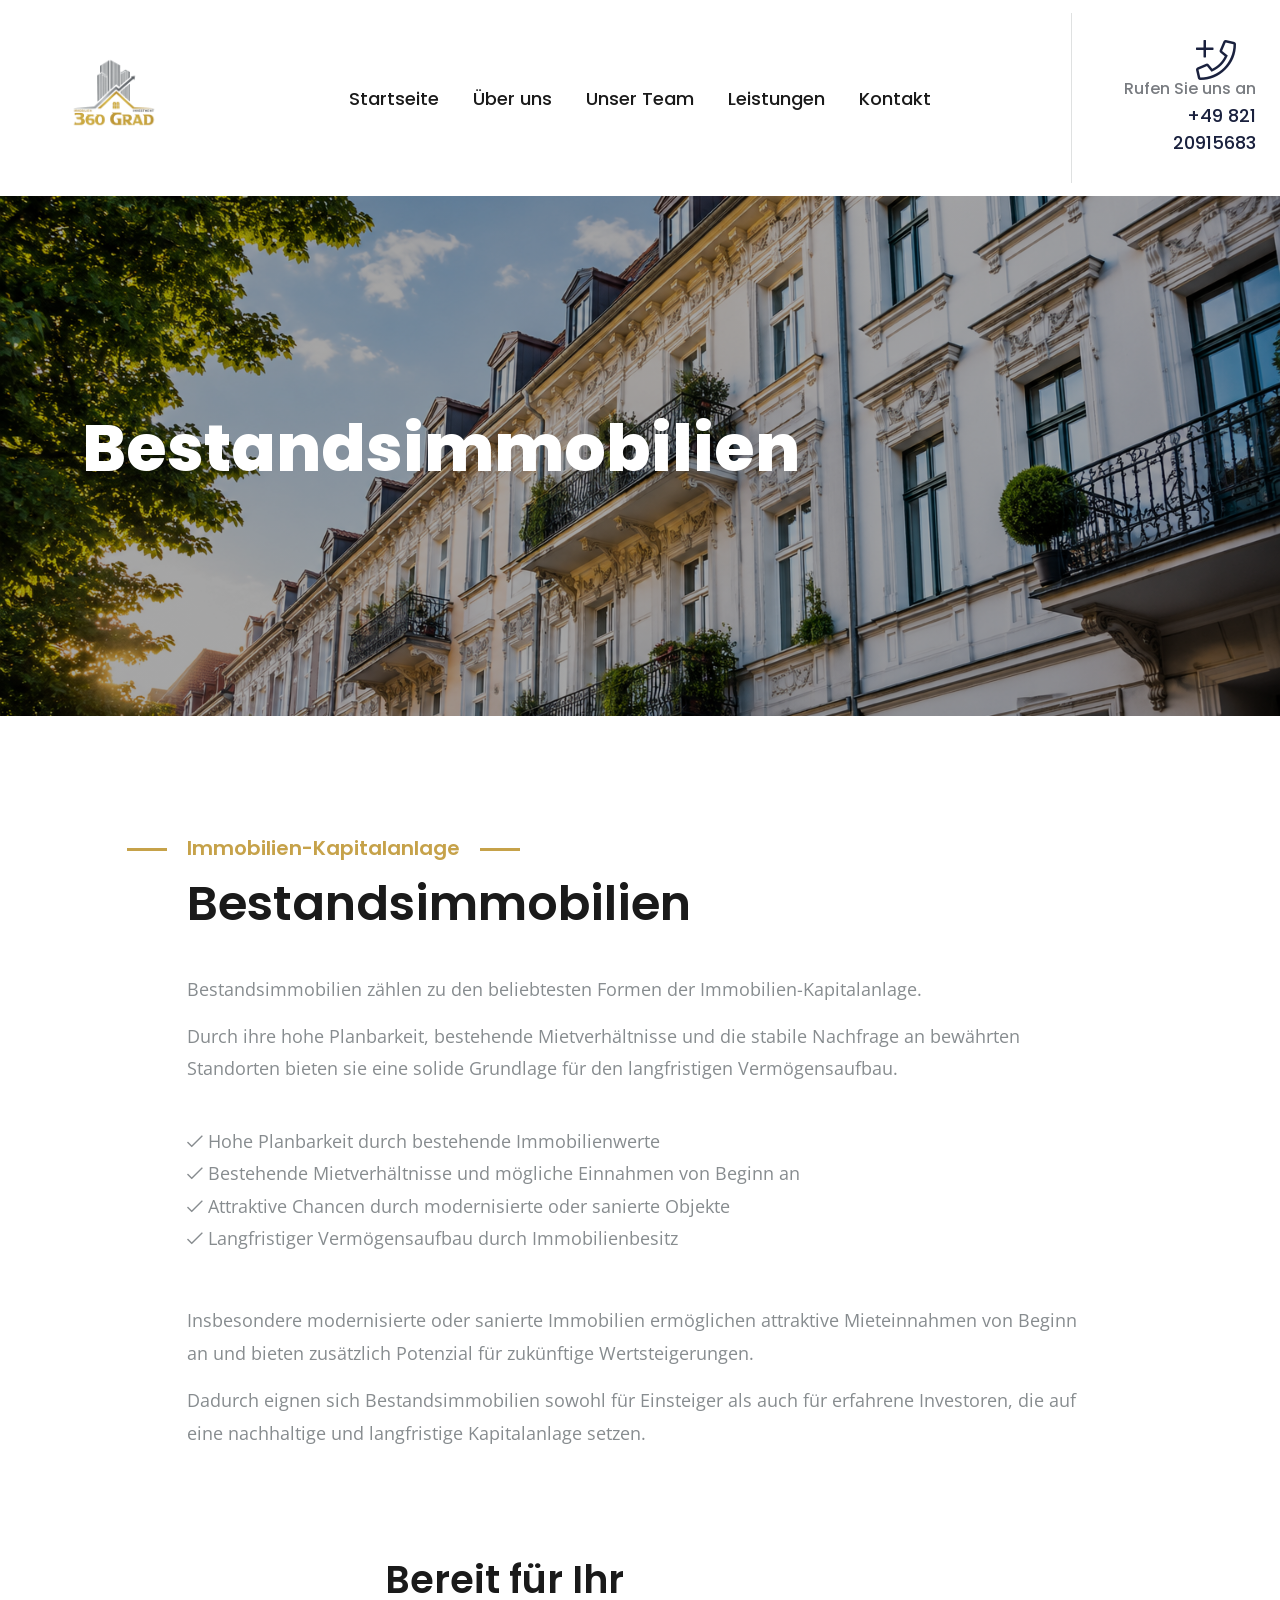
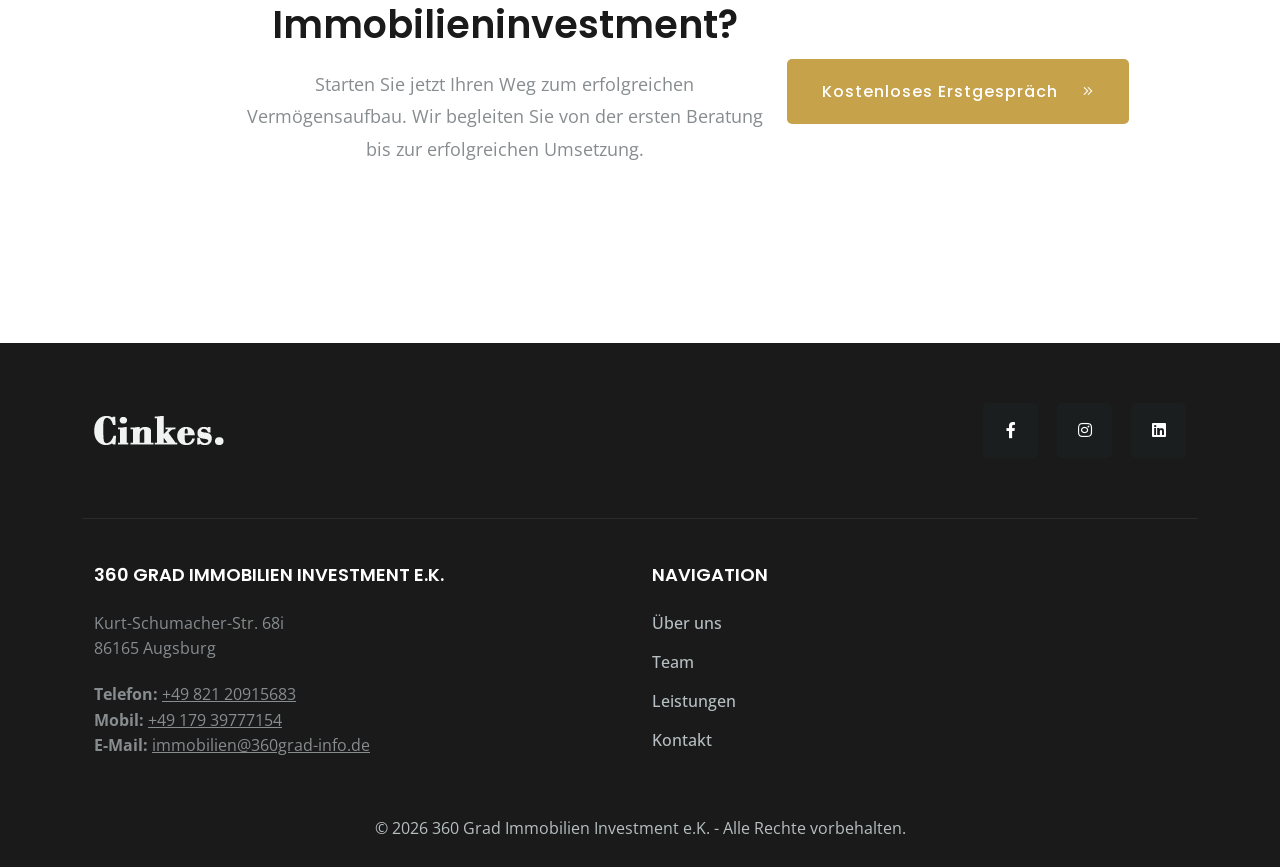
==== commit b0ede10f: "images" ====
--- a/src/bestandsimmobilien.html
+++ b/src/bestandsimmobilien.html
@@ -11,7 +11,7 @@
 
     <meta name="viewport" content="width=device-width, initial-scale=1">
 
-    <link rel="shortcut icon" type="image/x-icon" href="../img/favicon.ico">
+    <link rel="shortcut icon" type="image/x-icon" href="../src/img/favicon.ico">
 
 
     <!-- CSS unverändert -->
@@ -93,7 +93,7 @@
     rgba(0,0,0,.35),
     rgba(0,0,0,.35)
     ),
-    url("../img/bestandsimmobilien.png");
+    url("../src/img/bestandsimmobilien.png");
 
 
     background-size:cover;
@@ -249,7 +249,7 @@
 
 <a href="index.html" class="cinkes_logo">
 
-<img src="../img/logo/logo.png" alt="360 Grad Immobilien">
+<img src="../src/img/logo/logo.png" alt="360 Grad Immobilien">
 
 </a>
 
@@ -684,7 +684,7 @@
 
 <div class="cinkes_footer_logo">
 
-<img src="../img/logo/logo-white.png"
+<img src="../src/img/logo/logo-white.png"
      alt="360 Grad Immobilien">
 
 </div>
--- a/src/assets/css/main.css
+++ b/src/assets/css/main.css
@@ -123,7 +123,7 @@
   color: #1a1a1a;
   margin-top: 0px;
   font-weight: 600;
-  text-transform: capitalize;
+  text-transform: none;
   margin-bottom: 15px;
 }
 
@@ -10064,4 +10064,108 @@
     font-weight: 500;
     color: #777;
     line-height: 1.5;
+}
+.contact-gallery{
+    display:grid;
+    grid-template-columns:repeat(2,1fr);
+    gap:15px;
+    margin-top:25px;
+}
+
+.contact-gallery img{
+    width:100%;
+    height:250px;
+    object-fit:cover;
+    border-radius:10px;
+    box-shadow:0 8px 20px rgba(0,0,0,.12);
+    transition:.3s;
+}
+
+.contact-gallery img:hover{
+    transform:translateY(-4px);
+}
+.hero-area{
+    position: relative;
+}
+
+.hero-area::before{
+    content:"";
+    position:absolute;
+    inset:0;
+    background:rgba(0,0,0,.45);
+    z-index:1;
+}
+
+.hero-content{
+    position:relative;
+    z-index:2;
+}
+.hero-content h1,
+.hero-content p{
+    color:#fff;
+}
+
+.hero-content p{
+    opacity:.95;
+}
+
+.cinkes_shape_bg{
+    position:relative;
+    overflow:hidden;
+}
+
+.cinkes_shape_bg::after{
+    content:"";
+    position:absolute;
+    inset:0;
+
+    background:
+    radial-gradient(circle at 18% 45%,
+        rgba(255,255,255,.96) 0%,
+        rgba(255,255,255,.90) 25%,
+        rgba(255,255,255,.60) 45%,
+        rgba(255,255,255,0) 70%);
+}
+.cinkes_slider_content{
+    background:rgba(255,255,255,.75);
+    backdrop-filter:blur(8px);
+    -webkit-backdrop-filter:blur(8px);
+
+    display:inline-block;
+    padding:50px;
+    border-radius:20px;
+}
+/* iPhone / Mobile */
+@media (max-width:767px){
+
+    .cinkes_slider_section{
+        height:520px !important;
+        padding:40px 20px;
+    }
+
+    .cinkes_slider_content{
+        width:100%;
+        max-width:340px;
+        margin:auto;
+        padding:30px 22px;
+        border-radius:25px;
+    }
+
+    .cinkes_slider_content h3{
+        font-size:34px !important;
+        line-height:1.15;
+        word-break:break-word;
+    }
+
+    .cinkes_slider_content p{
+        font-size:20px !important;
+        line-height:1.5;
+    }
+
+    .cinkes_about_btn{
+        width:100%;
+        padding:0;
+        text-align:center;
+    }
+
 }
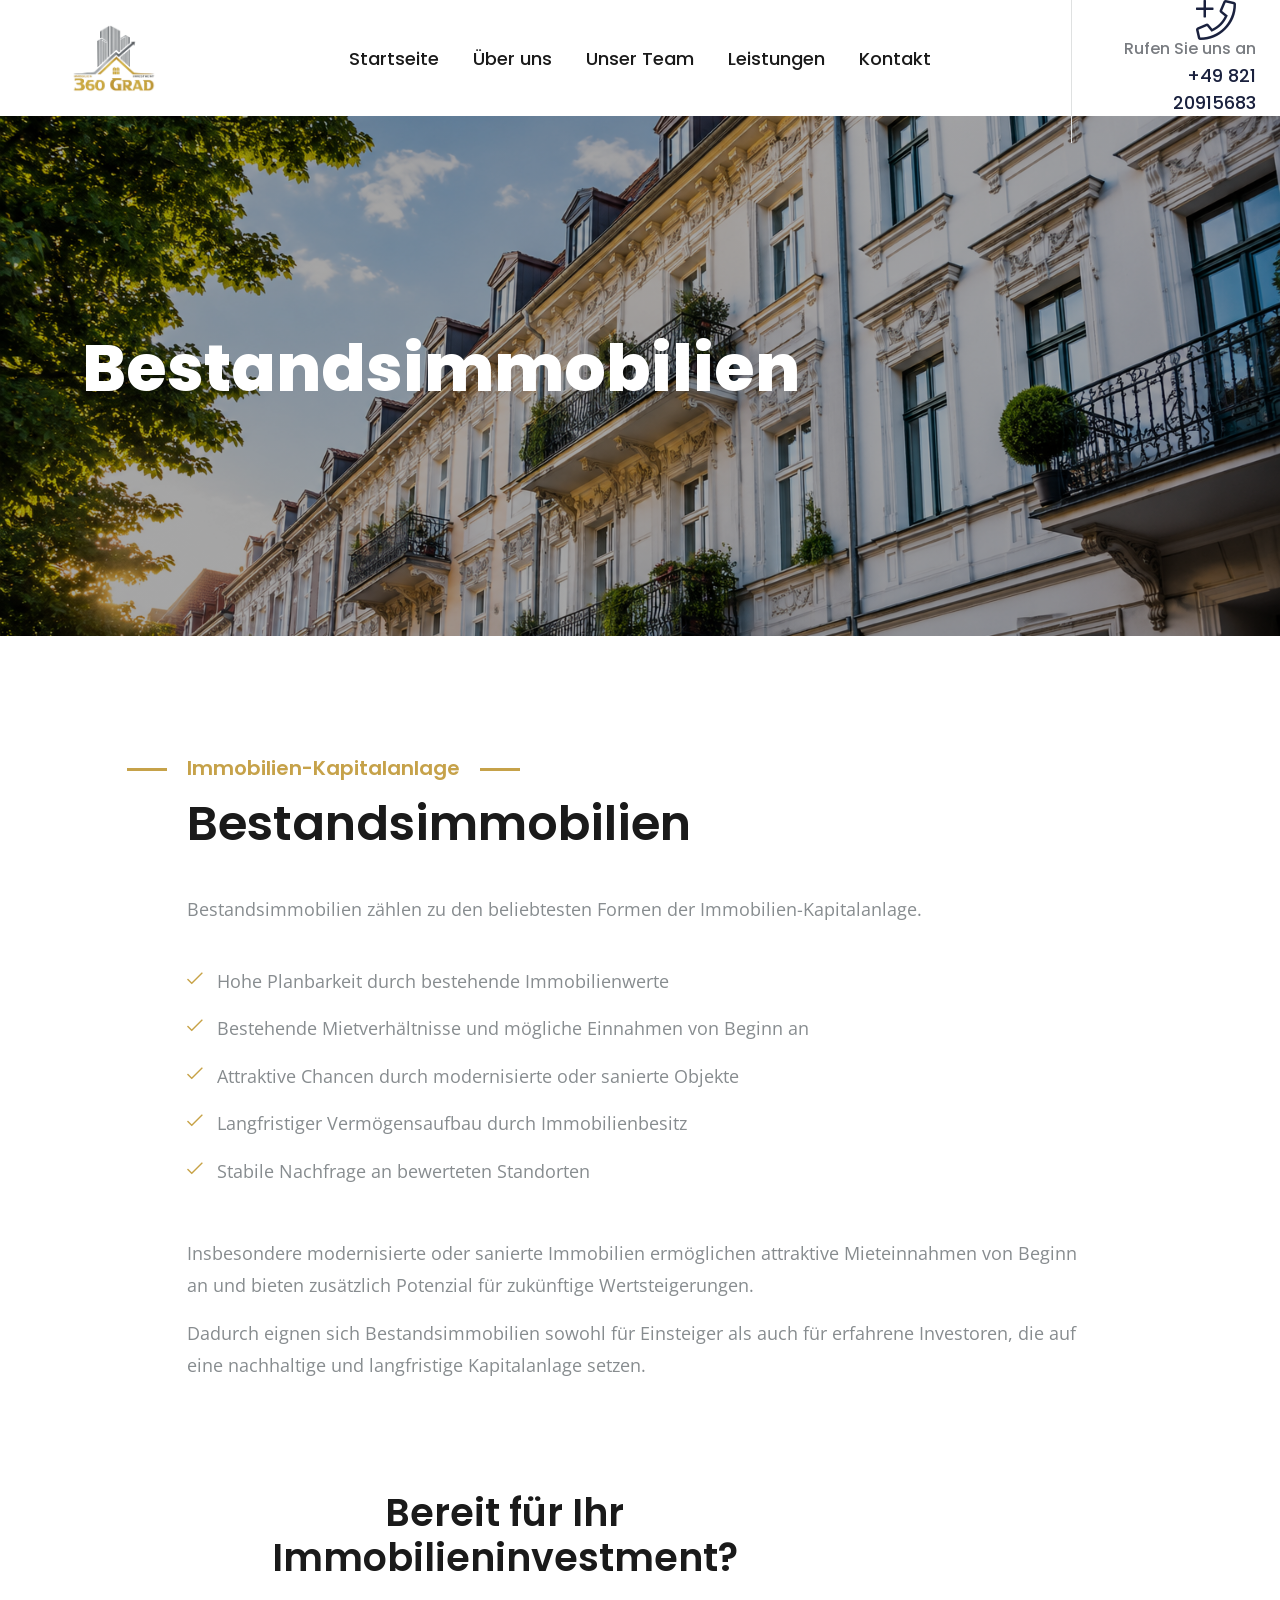
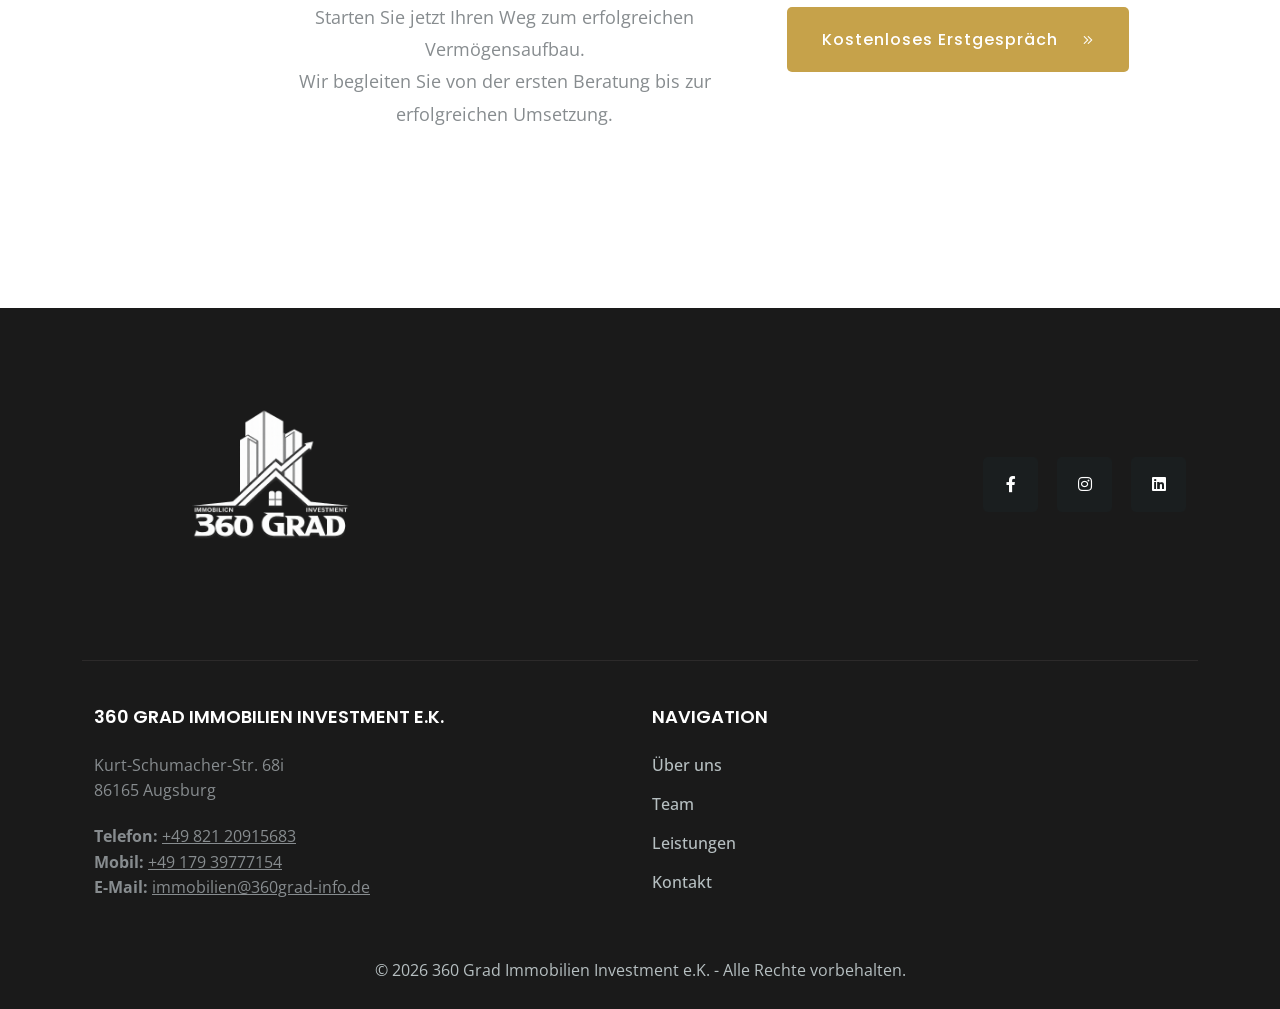
==== commit 8c6548f7: "Cenk Änderungen" ====
--- a/src/bestandsimmobilien.html
+++ b/src/bestandsimmobilien.html
@@ -11,7 +11,7 @@
 
     <meta name="viewport" content="width=device-width, initial-scale=1">
 
-    <link rel="shortcut icon" type="image/x-icon" href="../src/img/favicon.ico">
+    <link rel="shortcut icon" type="image/x-icon" href="img/favicon.ico">
 
 
     <!-- CSS unverändert -->
@@ -93,7 +93,7 @@
     rgba(0,0,0,.35),
     rgba(0,0,0,.35)
     ),
-    url("../src/img/bestandsimmobilien.png");
+    url("img/bestandsimmobilien.png");
 
 
     background-size:cover;
@@ -249,7 +249,7 @@
 
 <a href="index.html" class="cinkes_logo">
 
-<img src="../src/img/logo/logo.png" alt="360 Grad Immobilien">
+<img src="img/logo/logo.png" alt="360 Grad Immobilien">
 
 </a>
 
@@ -492,14 +492,6 @@
 
 </p>
 
-
-<p>
-
-Durch ihre hohe Planbarkeit, bestehende Mietverhältnisse und die stabile Nachfrage
-an bewährten Standorten bieten sie eine solide Grundlage für den langfristigen
-Vermögensaufbau.
-
-</p>
 <!-- BENEFITS -->
 
 <div class="cinkes_list_wrapper mt-40 mb-50">
@@ -546,6 +538,13 @@
 
 </li>
 
+<li>
+
+<i class="fal fa-check"></i>
+
+Stabile Nachfrage an bewerteten Standorten
+
+</li>
 
 </ul>
 
@@ -605,7 +604,7 @@
 
 <p>
 
-Starten Sie jetzt Ihren Weg zum erfolgreichen Vermögensaufbau.
+Starten Sie jetzt Ihren Weg zum erfolgreichen Vermögensaufbau.</br>
 Wir begleiten Sie von der ersten Beratung bis zur erfolgreichen Umsetzung.
 
 </p>
@@ -684,7 +683,7 @@
 
 <div class="cinkes_footer_logo">
 
-<img src="../src/img/logo/logo-white.png"
+<img src="img/logo/logo-white.png"
      alt="360 Grad Immobilien">
 
 </div>
--- a/src/assets/css/main.css
+++ b/src/assets/css/main.css
@@ -1797,7 +1797,7 @@
 
 .cinkes_logo {
   display: inline-block;
-  padding: 38px 0;
+  padding: 18px 0;
   position: relative;
 }
 .cinkes_logo::before {
@@ -3774,13 +3774,13 @@
   top: 50%;
   transform: translateY(-50%);
   content: "";
-  background-color: red;
+  background-color:grey;
   width: 40px;
   height: 3px;
 }
 
 .cinkes_about_title {
-  font-size: 50px;
+  font-size: 30px;
   line-height: 1.2;
 }
 @media only screen and (min-width: 1200px) and (max-width: 1399px) {
@@ -10168,4 +10168,63 @@
         text-align:center;
     }
 
+}
+.cinkes_list_wrapper ul{
+    list-style:none;
+    padding:0;
+    margin:0;
+}
+
+.cinkes_list_wrapper ul li{
+    display:flex;
+    align-items:flex-start;
+    gap:12px;
+    margin-bottom:15px;
+}
+
+.cinkes_list_wrapper ul li i{
+    color:#c7a246;
+    min-width:18px;
+    margin-top:4px;
+}
+.cinkes_team_img{
+    width:100%;
+    height:360px;
+    overflow:hidden;
+    border-radius:8px;
+}
+
+.cinkes_team_img img{
+    width:100%;
+    height:100%;
+    object-fit:cover;
+    object-position:center top;
+    transition:.3s;
+}.testimonial-name{
+    width:110px;
+    height:110px;
+    border-radius:50%;
+    background:#d4a017;
+    color:#fff;
+    display:flex;
+    align-items:center;
+    justify-content:center;
+    text-align:center;
+    font-size:18px;
+    font-weight:700;
+    line-height:1.3;
+    margin:auto;
+    cursor:pointer;
+    transition:.3s;
+    box-shadow:0 8px 25px rgba(0,0,0,.15);
+}
+
+.swiper-slide-thumb-active .testimonial-name{
+    background:#1b1b1b;
+    transform:scale(1.08);
+}
+
+.cinkes_testimonial_rating i{
+    color:#d4a017;
+    margin:0 2px;
 }
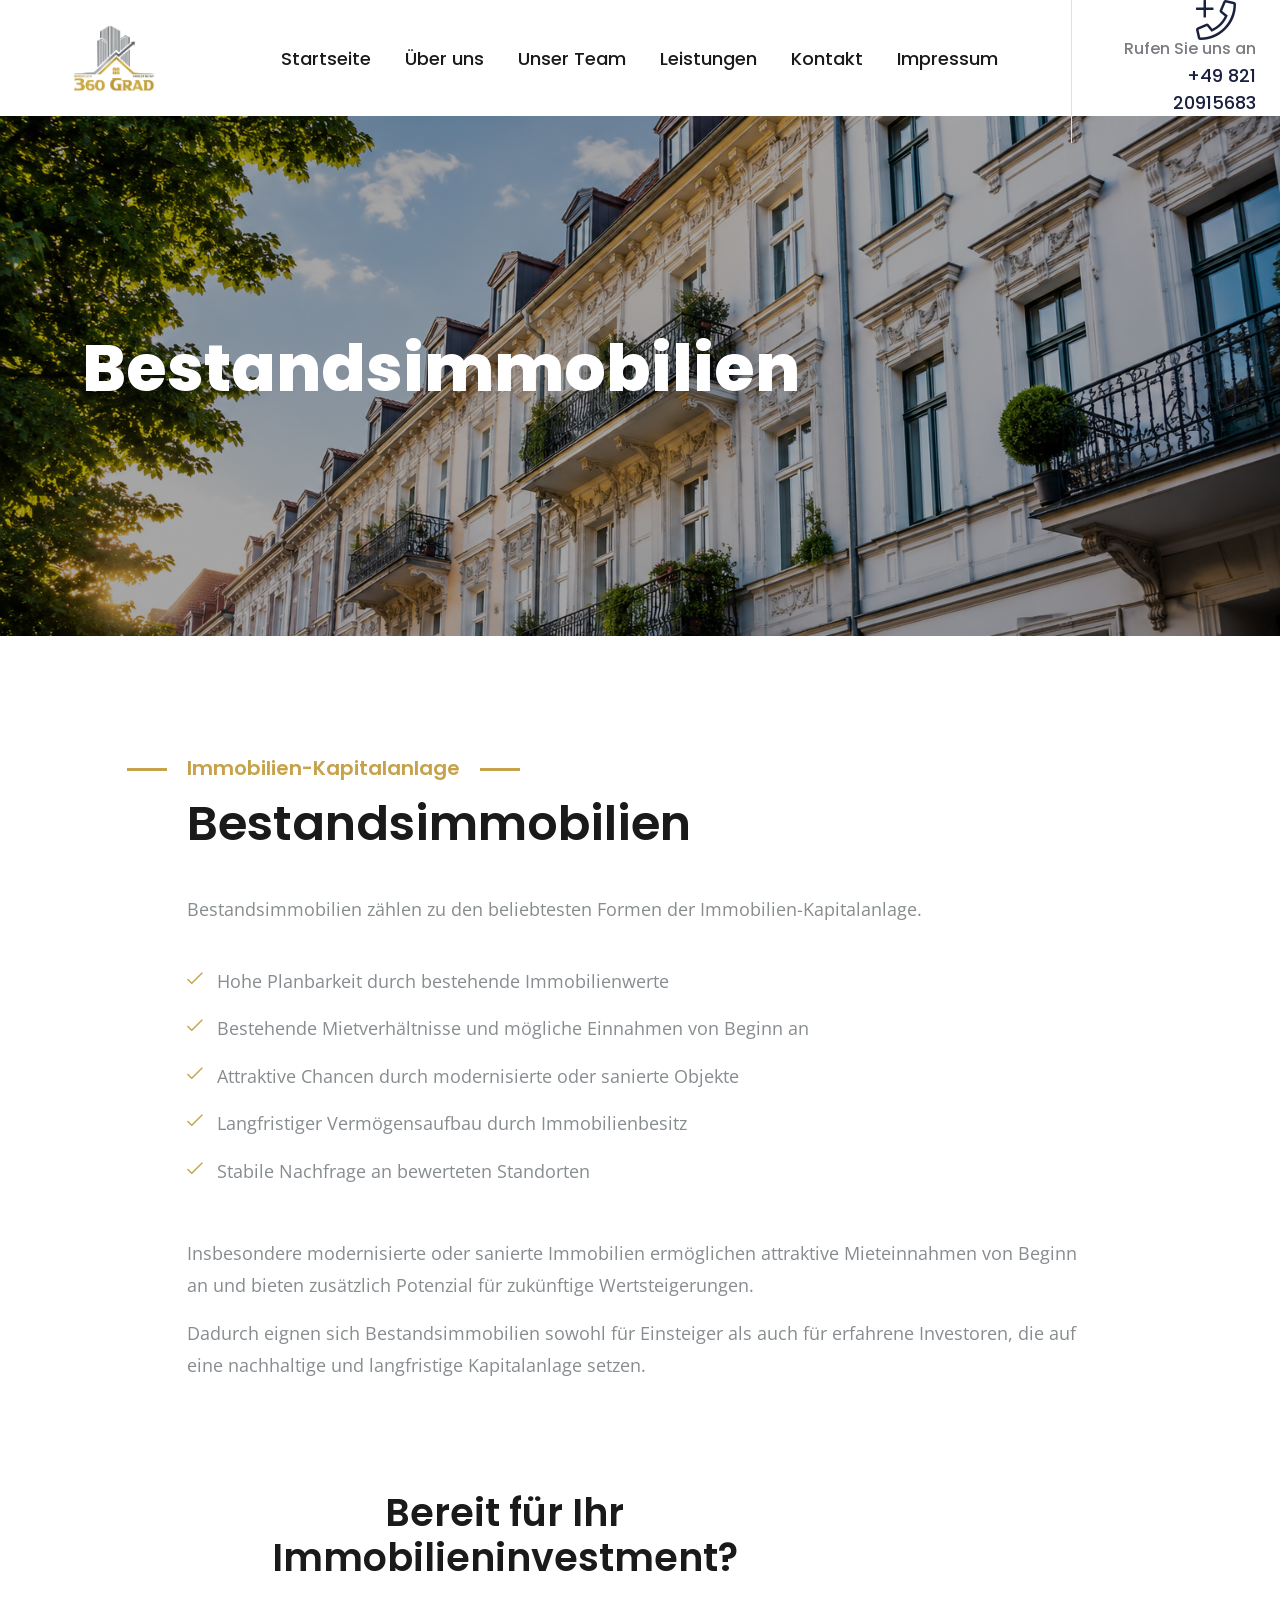
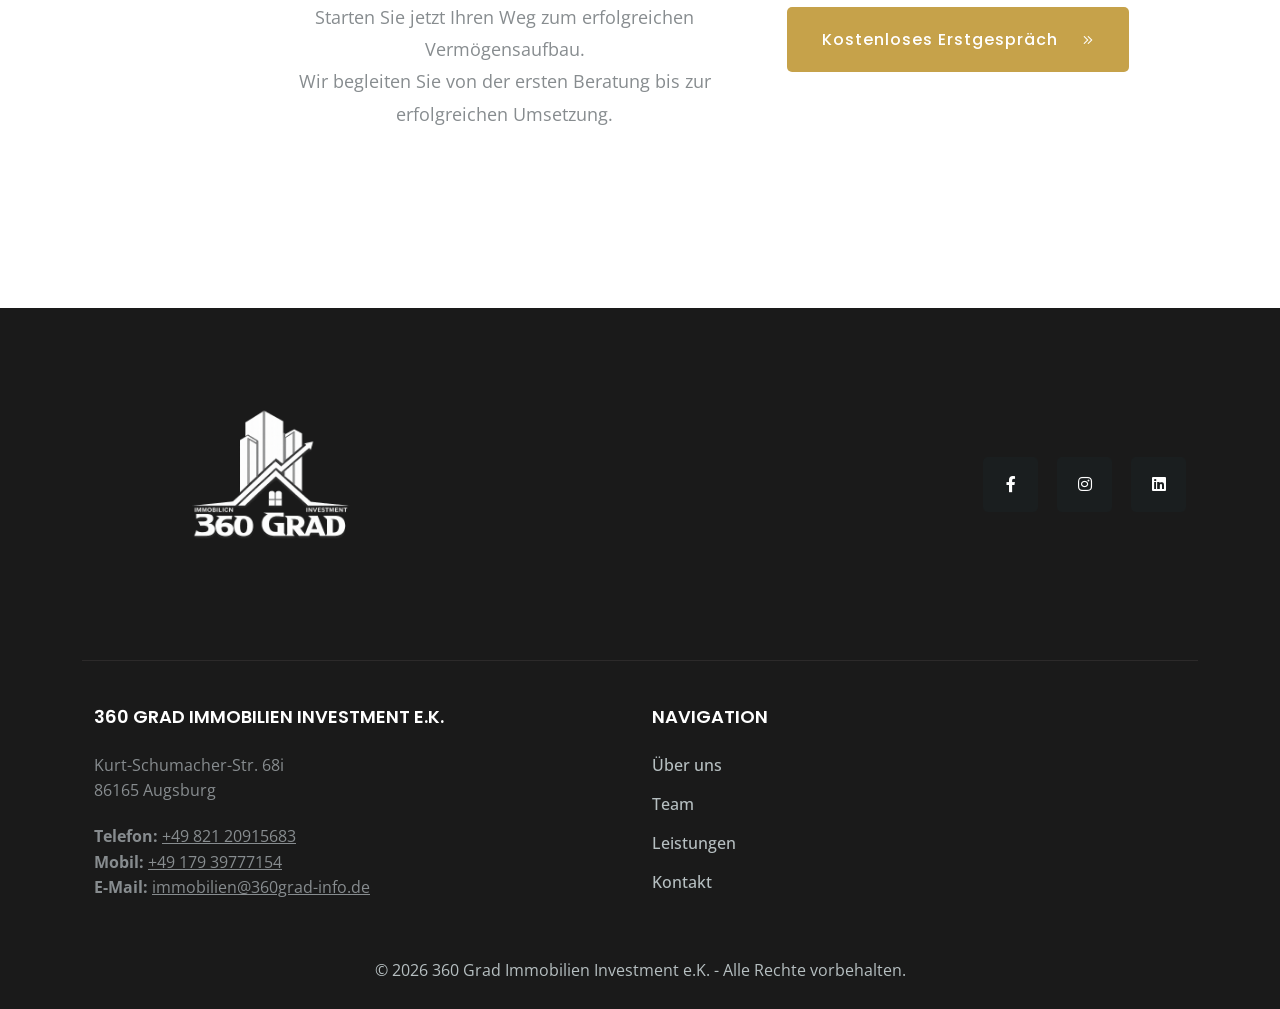
==== commit 7ba53e81: "impressum" ====
--- a/src/bestandsimmobilien.html
+++ b/src/bestandsimmobilien.html
@@ -290,7 +290,9 @@
 <li>
 <a href="#kontakt">Kontakt</a>
 </li>
-
+<li>
+<a href="impressum.html">Impressum</a>
+</li>
 </ul>
 
 </nav>
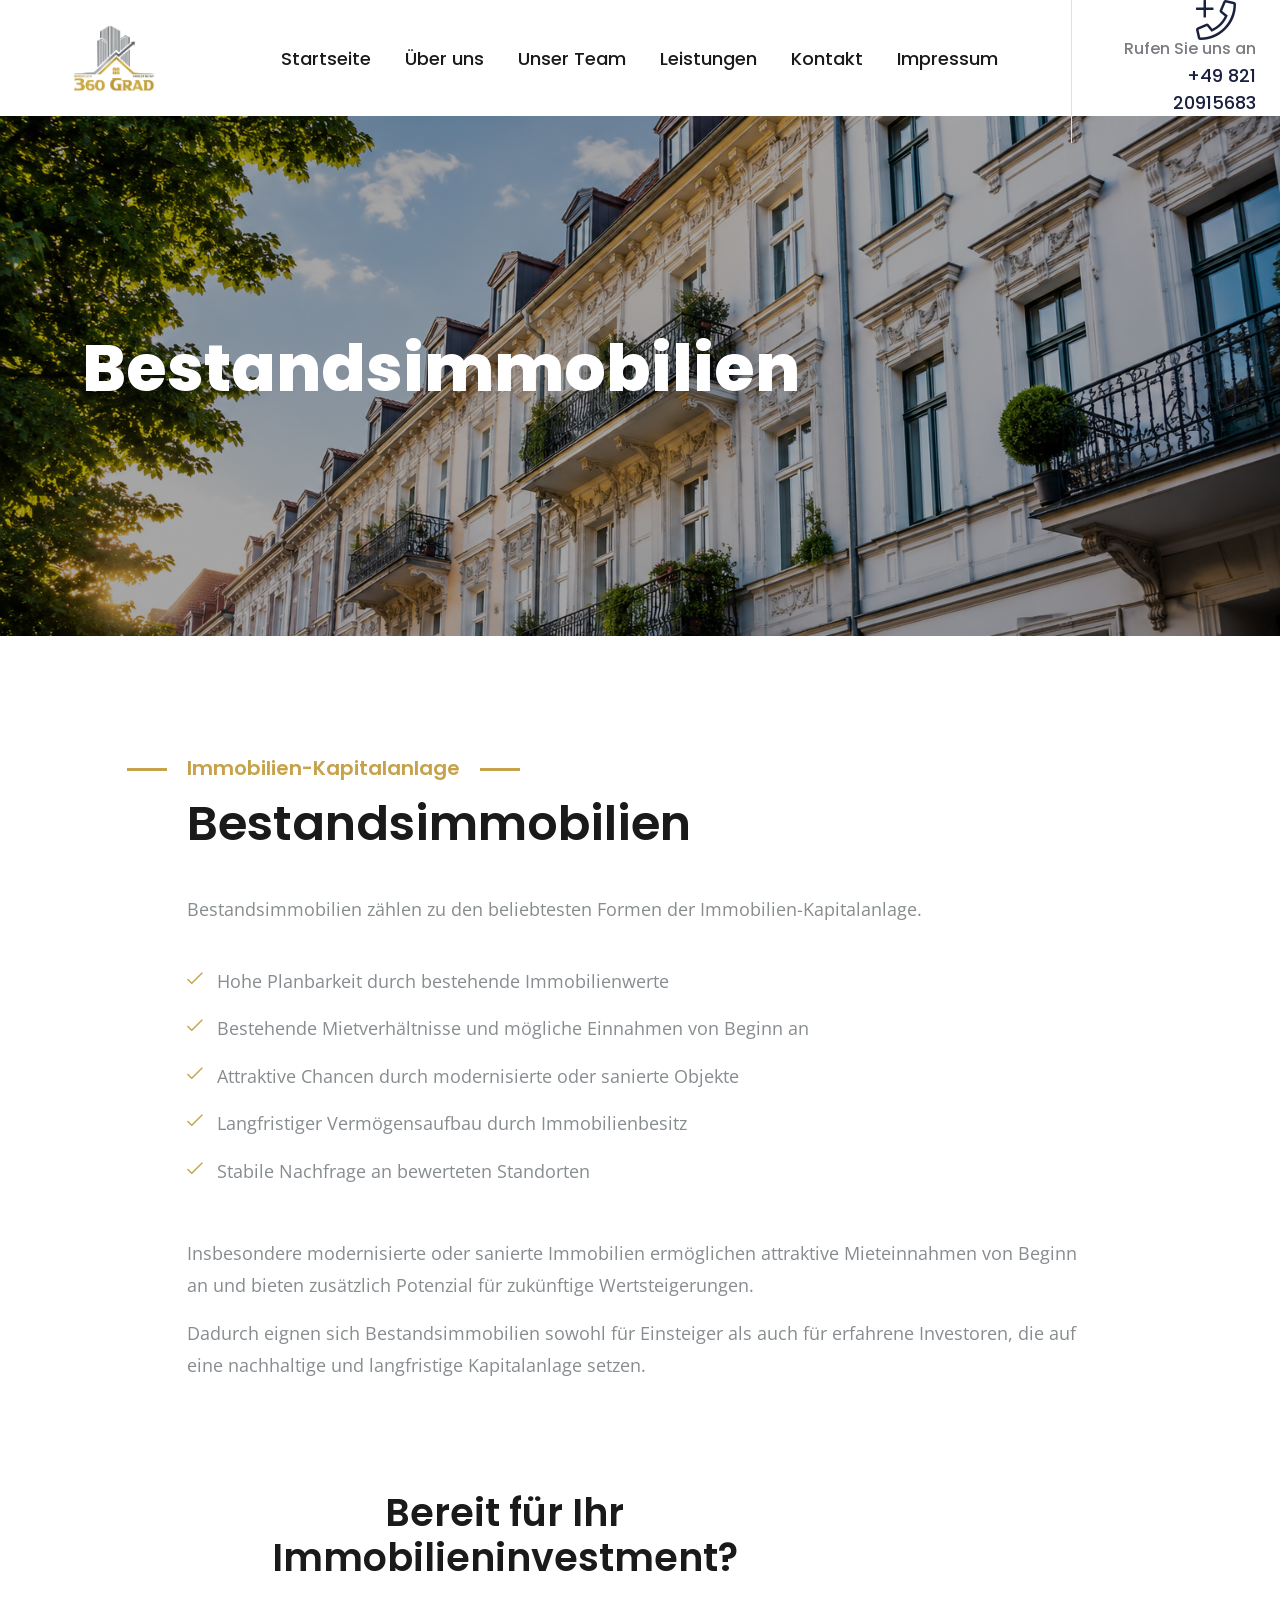
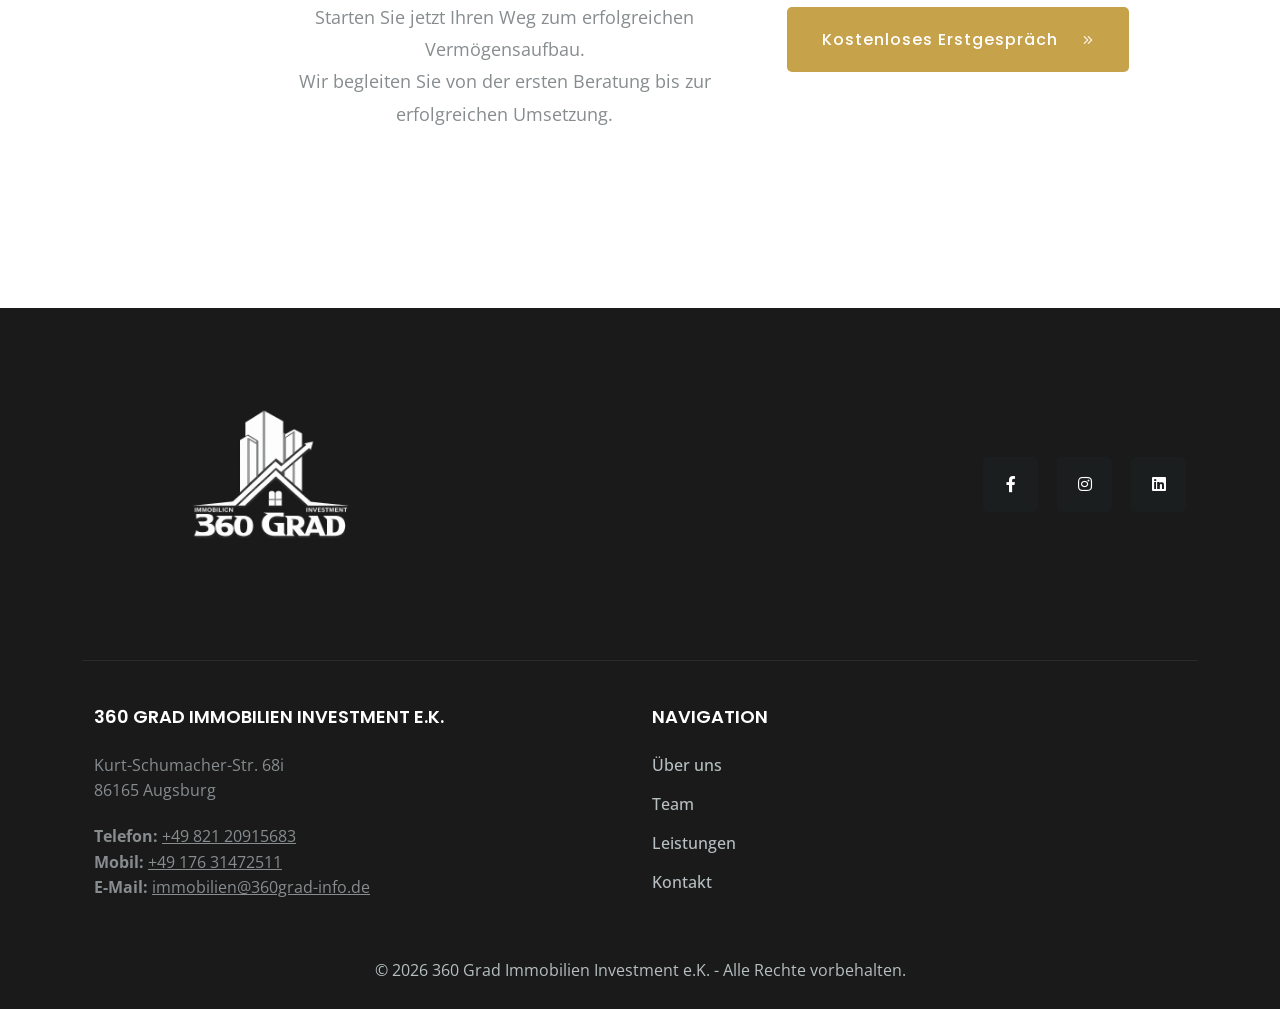
==== commit 389f4668: "change Handynummer" ====
--- a/src/bestandsimmobilien.html
+++ b/src/bestandsimmobilien.html
@@ -394,6 +394,7 @@
 <a onclick="openMenu()" href="index.html#kontakt">
 Kontakt
 </a>
+<a href="impressum.html">Impressum</a>
 
 <br>
 
@@ -814,9 +815,9 @@
 <strong>Mobil:</strong>
 
 
-<a href="tel:+4917939777154">
-
-+49 179 39777154
+<a href="tel:+4917631472511">
+
++49 176 31472511
 
 </a>
 
